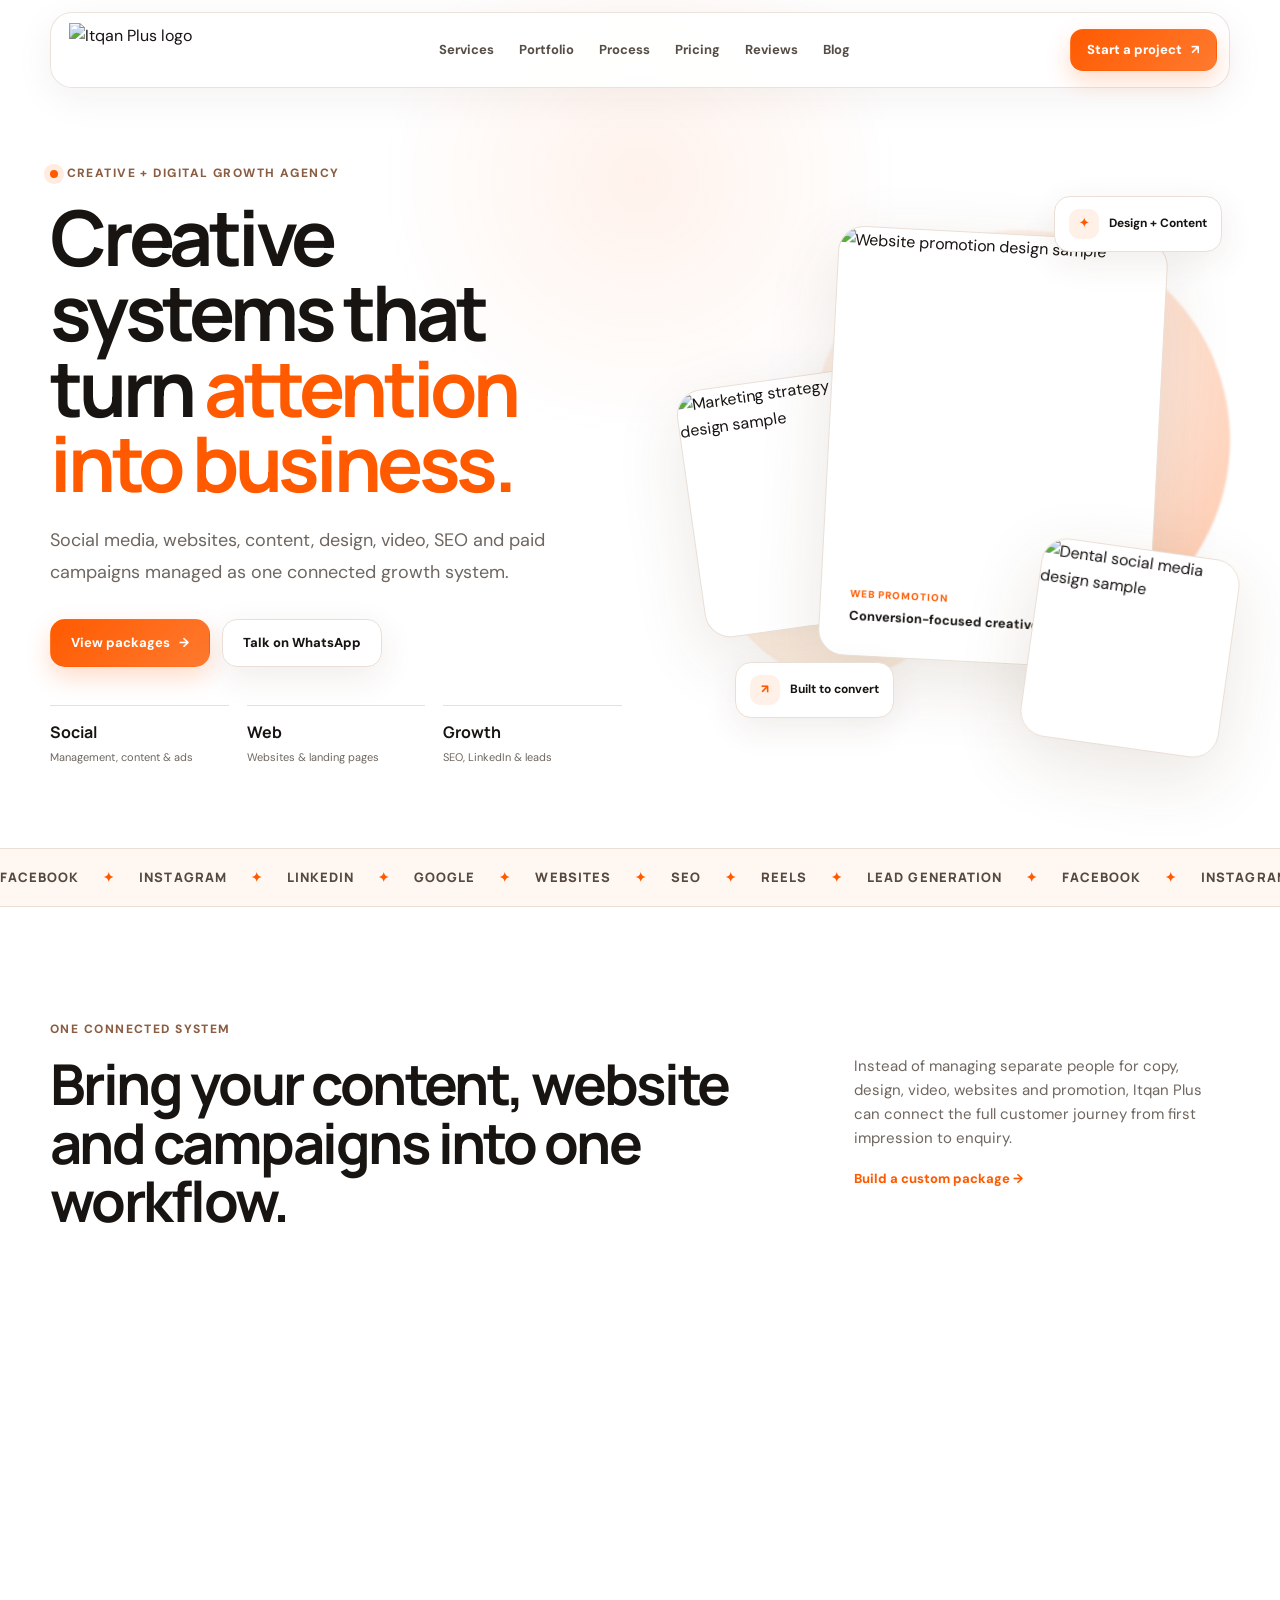
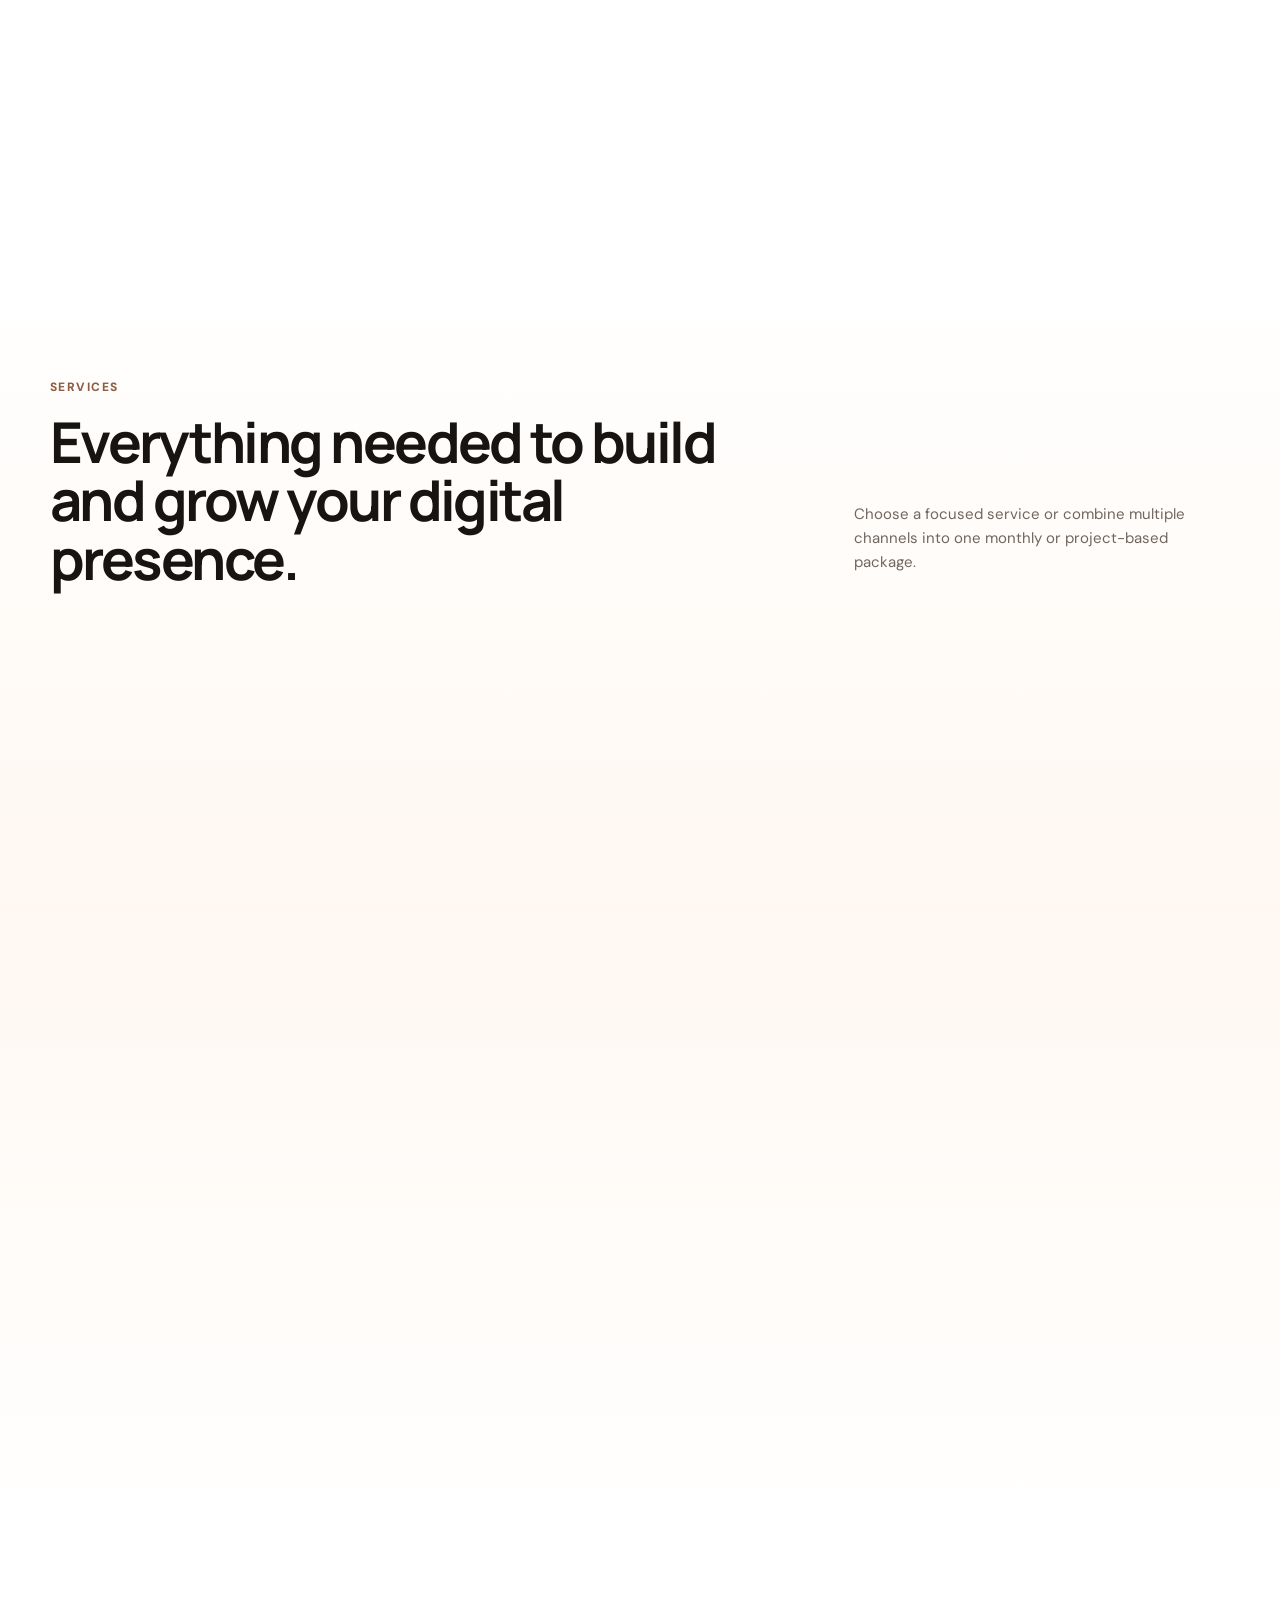
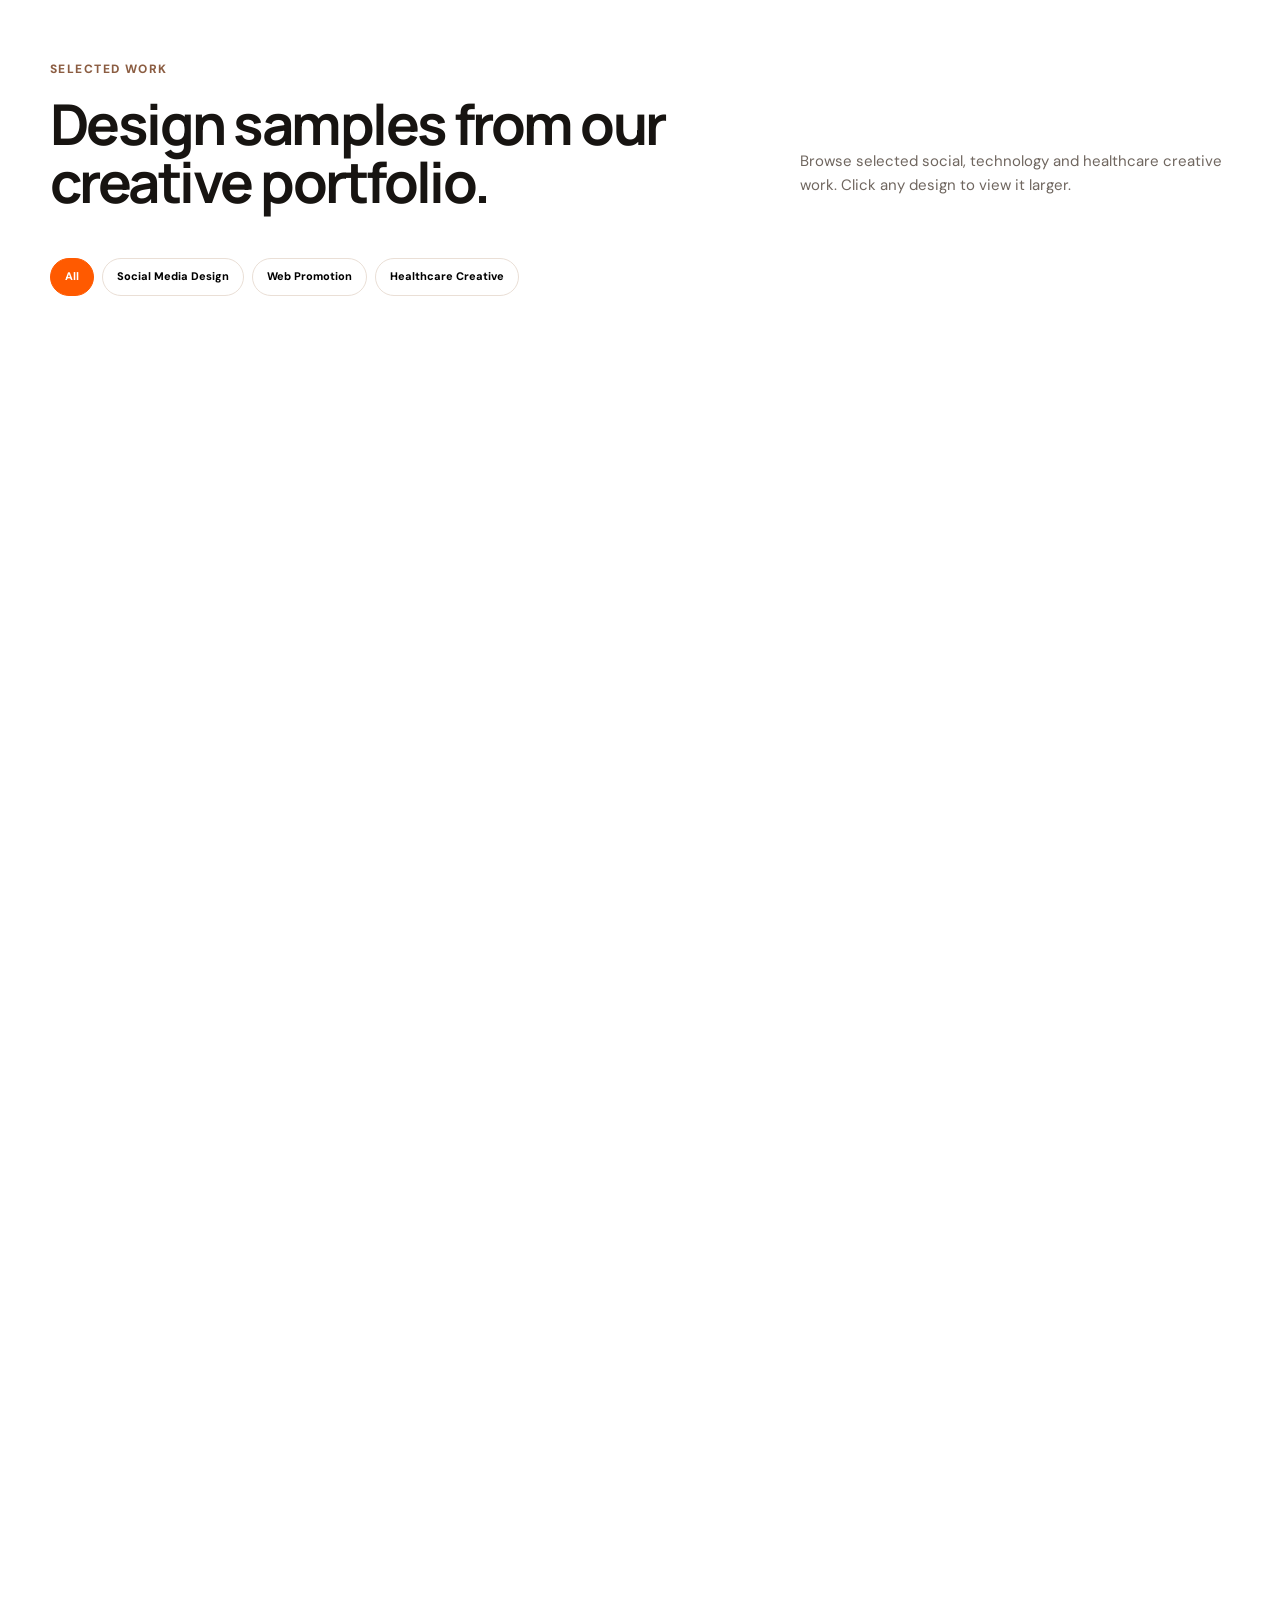
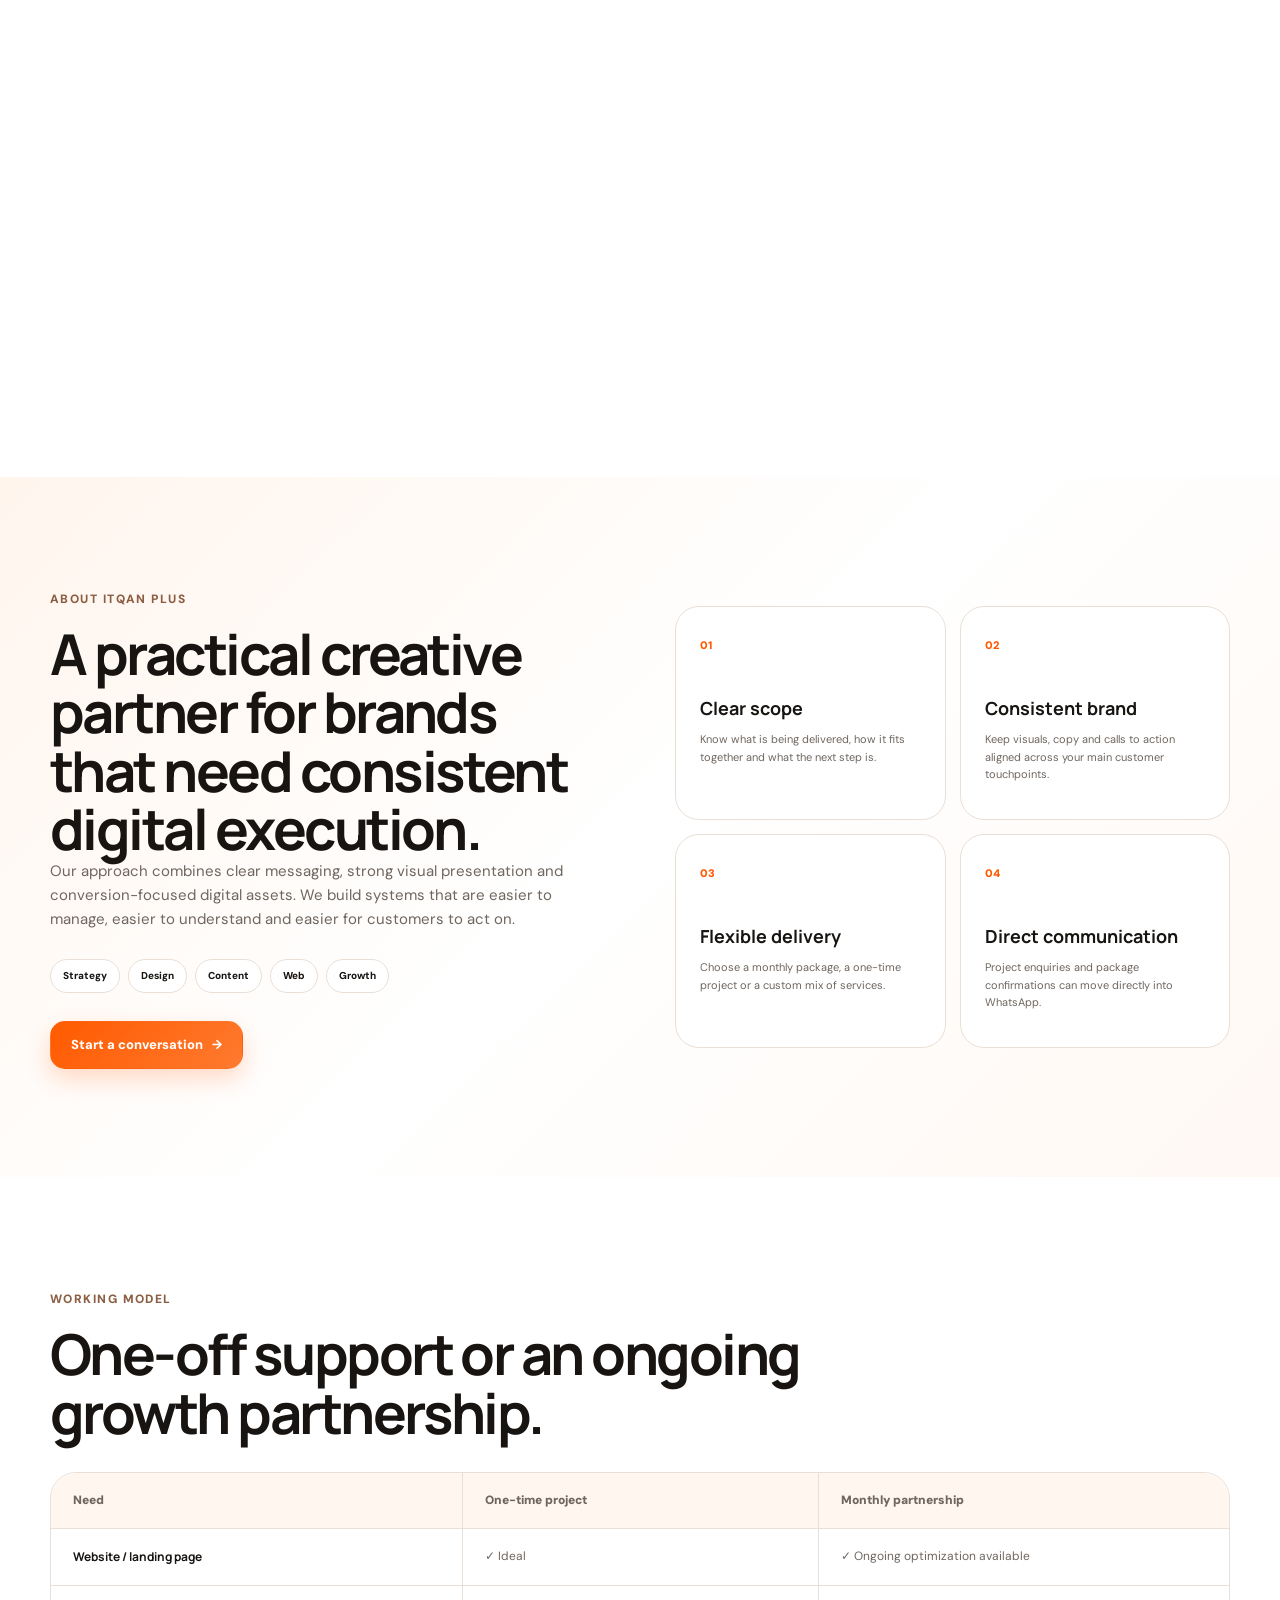
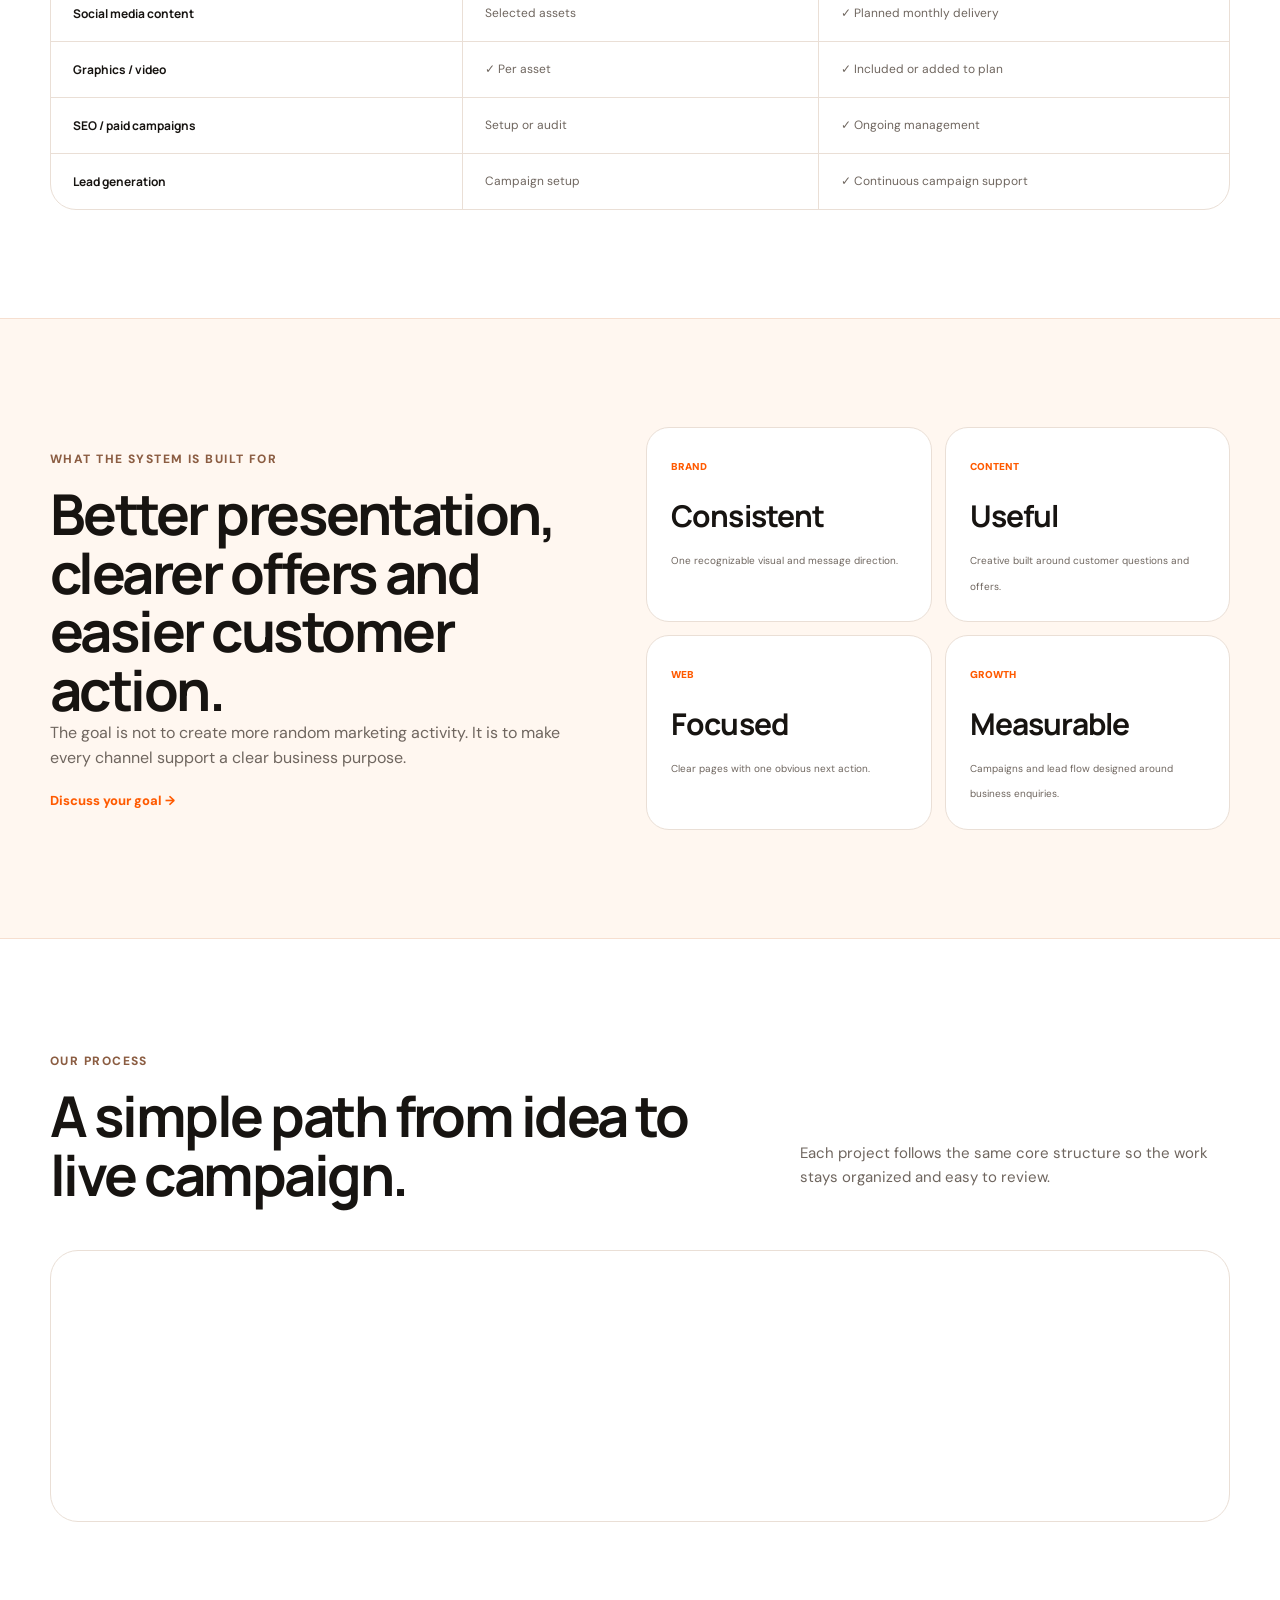
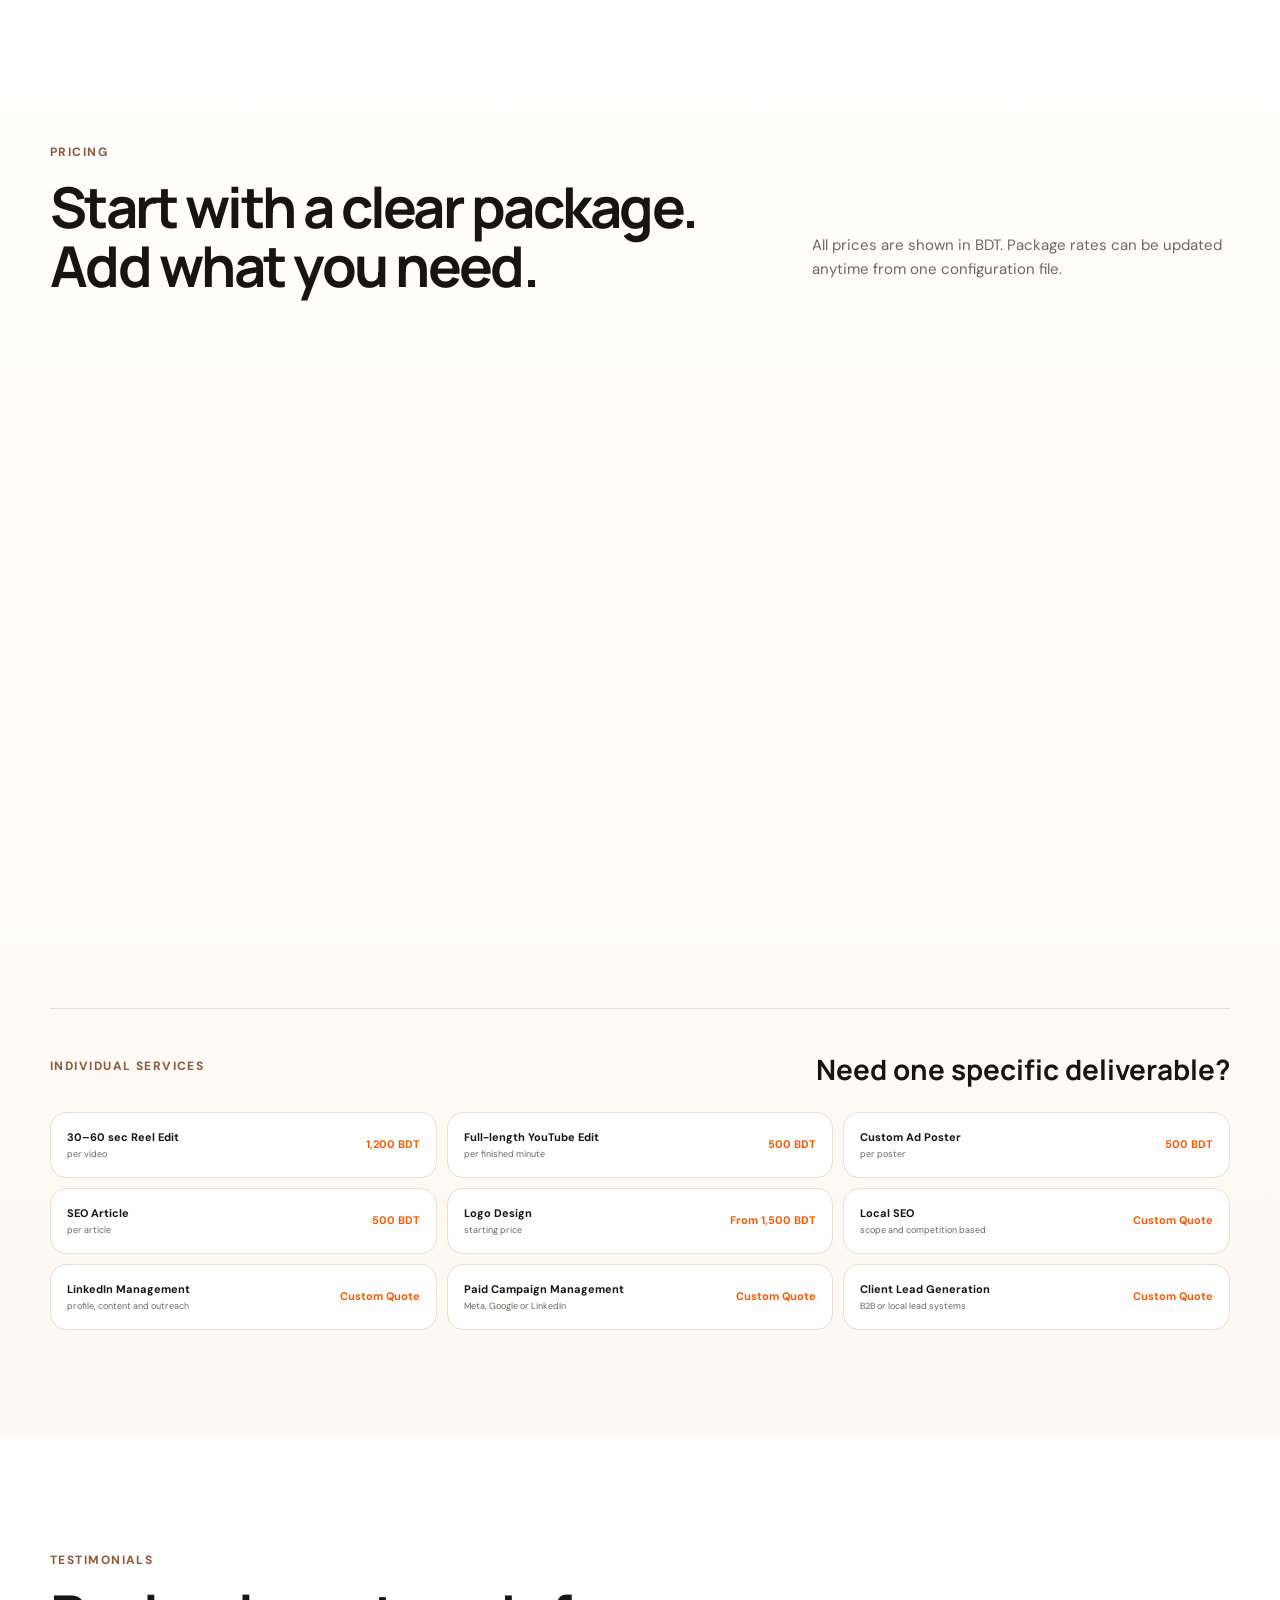
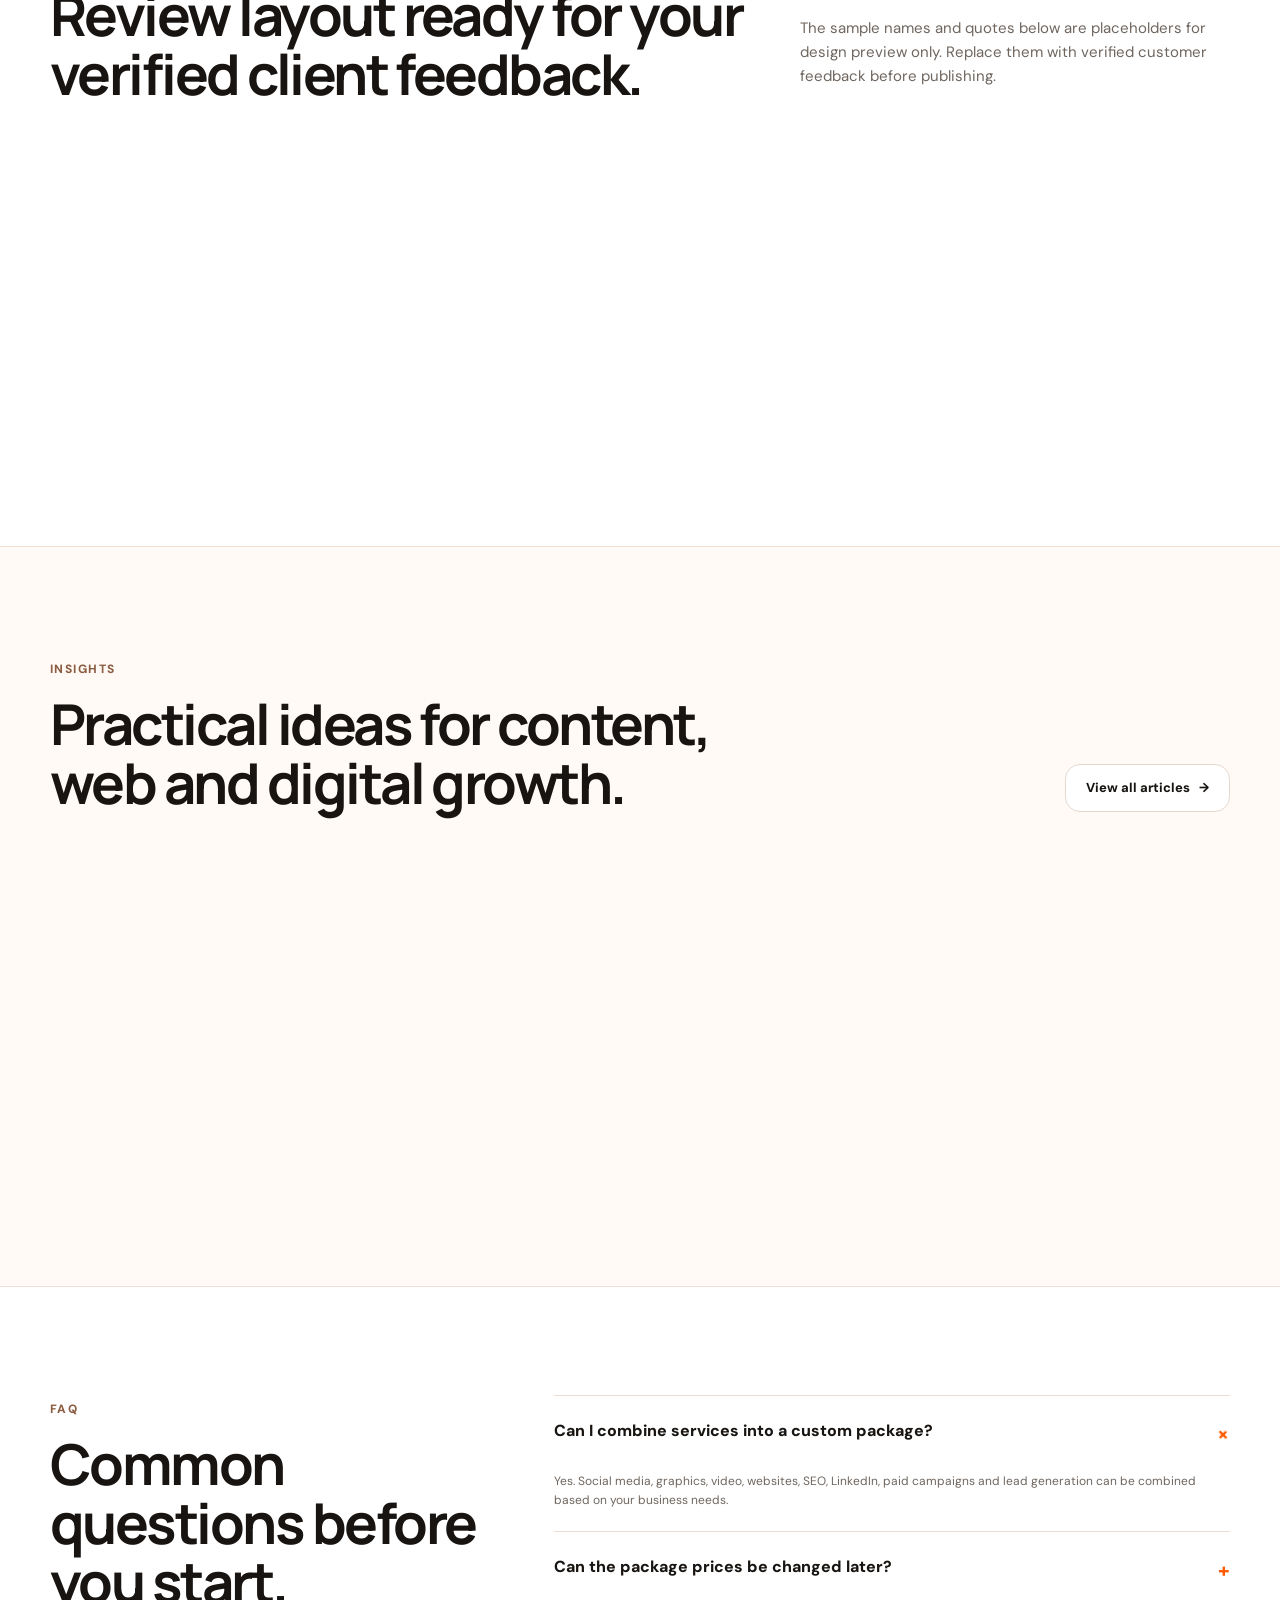
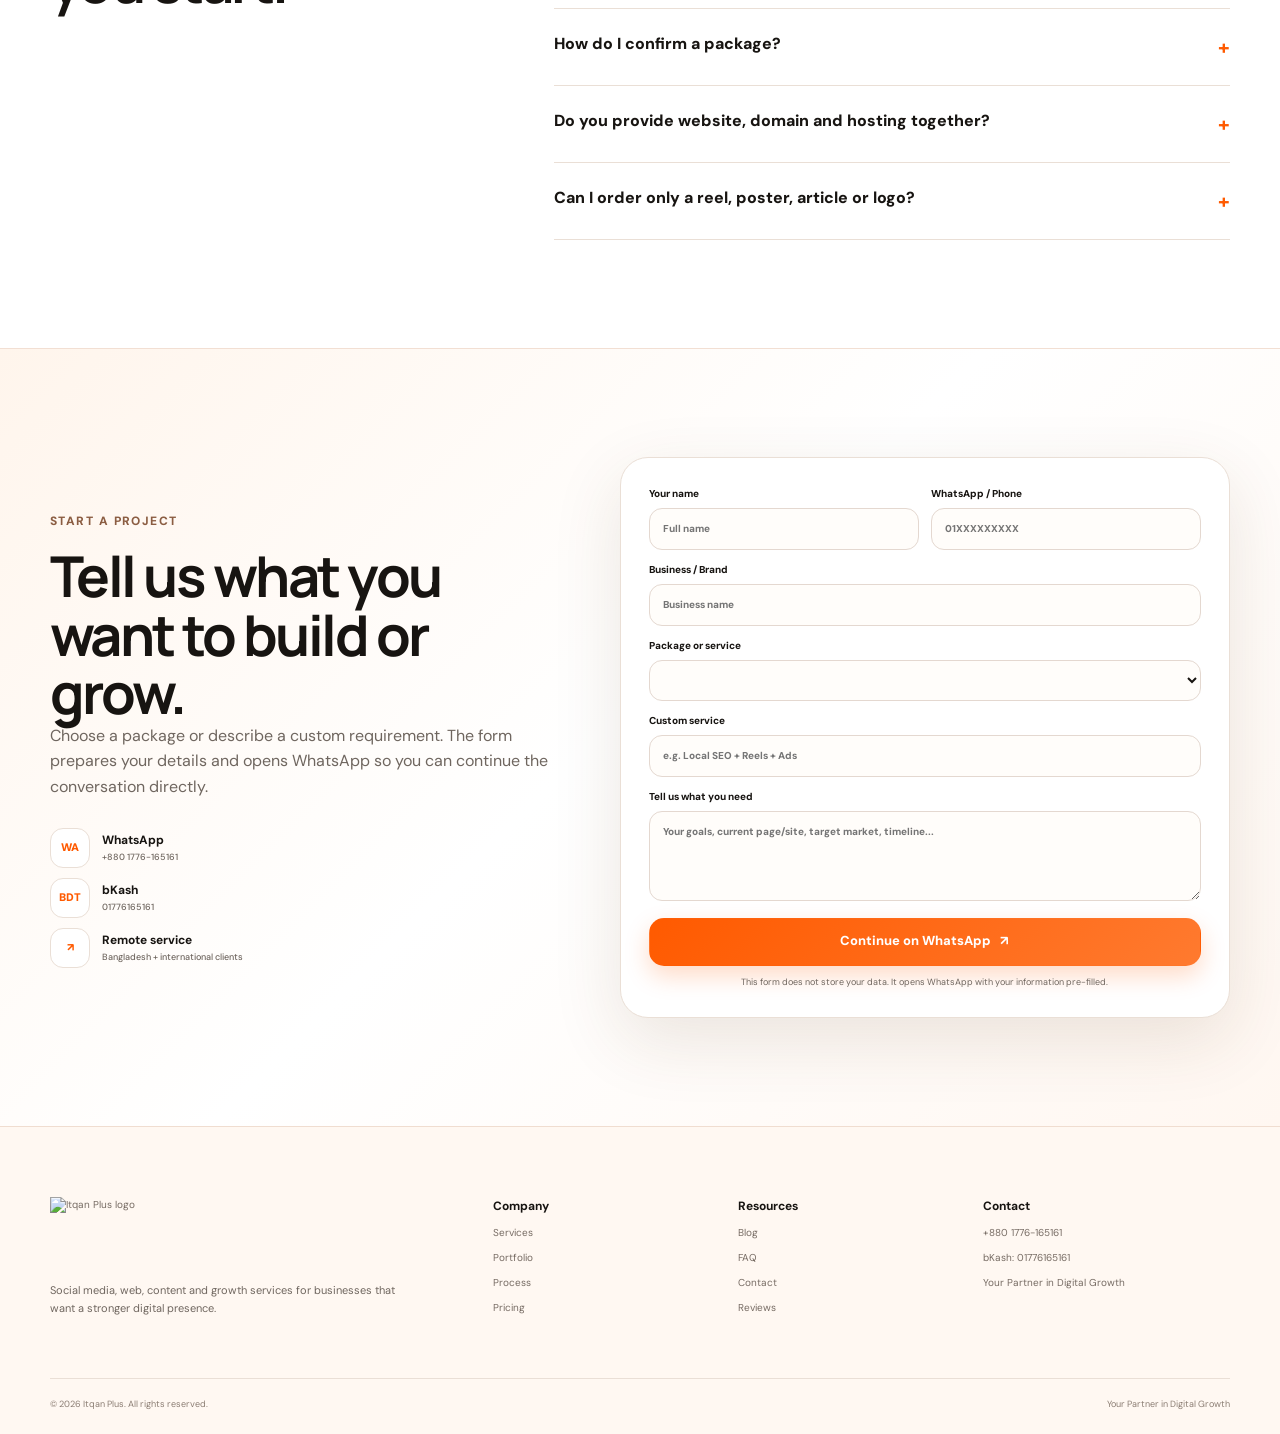
==== index.html @ d1ea8202 "Add files via upload" ====
<!doctype html>
<html lang="en">
<head>
  <meta charset="utf-8" />
  <meta name="viewport" content="width=device-width, initial-scale=1" />
  <title>Itqan Plus | Social Media, Web, Content & Growth Agency</title>
  <meta name="description" content="Itqan Plus provides social media management, website and landing page design, content creation, graphics, reels, local SEO, LinkedIn management, paid campaigns and lead generation." />
  <meta name="theme-color" content="#ff5a00" />
  <meta property="og:title" content="Itqan Plus | Your Partner in Digital Growth" />
  <meta property="og:description" content="Social media, websites, content, creative and lead generation services for growing businesses." />
  <meta property="og:type" content="website" />
  <link rel="preconnect" href="https://fonts.googleapis.com" />
  <link rel="preconnect" href="https://fonts.gstatic.com" crossorigin />
  <link href="https://fonts.googleapis.com/css2?family=DM+Sans:wght@400;500;600;700&family=Manrope:wght@500;600;700;800&display=swap" rel="stylesheet" />
  <link rel="stylesheet" href="styles.css" />
</head>
<body>
  <div class="cursor-glow" aria-hidden="true"></div>

  <header class="site-header">
    <a class="brand-logo" href="#top" aria-label="Itqan Plus home">
      <img src="assets/itqan-plus-logo.png" alt="Itqan Plus logo" />
    </a>
    <nav class="nav-links" aria-label="Main navigation">
      <a href="#services">Services</a>
      <a href="#portfolio">Portfolio</a>
      <a href="#process">Process</a>
      <a href="#packages">Pricing</a>
      <a href="#testimonials">Reviews</a>
      <a href="blog.html">Blog</a>
    </nav>
    <details class="mobile-nav"><summary>Menu</summary><div><a href="#services">Services</a><a href="#portfolio">Portfolio</a><a href="#process">Process</a><a href="#packages">Pricing</a><a href="#testimonials">Reviews</a><a href="blog.html">Blog</a></div></details>
    <a class="btn btn-primary btn-small" id="header-whatsapp" target="_blank" rel="noopener">Start a project <span>↗</span></a>
  </header>

  <main>
    <section class="hero shell" id="top">
      <div class="hero-copy reveal">
        <span class="eyebrow"><i></i> Creative + Digital Growth Agency</span>
        <h1>Creative systems that turn <span>attention into business.</span></h1>
        <p>Social media, websites, content, design, video, SEO and paid campaigns managed as one connected growth system.</p>
        <div class="hero-actions">
          <a class="btn btn-primary" href="#packages">View packages <span>→</span></a>
          <a class="btn btn-ghost" id="hero-whatsapp" target="_blank" rel="noopener">Talk on WhatsApp</a>
        </div>
        <div class="hero-proof">
          <div><strong>Social</strong><span>Management, content & ads</span></div>
          <div><strong>Web</strong><span>Websites & landing pages</span></div>
          <div><strong>Growth</strong><span>SEO, LinkedIn & leads</span></div>
        </div>
      </div>

      <div class="hero-gallery reveal delay-1" aria-label="Animated selection of Itqan Plus design work">
        <div class="hero-orb hero-orb-one"></div>
        <div class="hero-orb hero-orb-two"></div>
        <figure class="work-card work-card-main float-one">
          <img src="assets/portfolio-ace-tech.webp" alt="Website promotion design sample" />
          <figcaption><span>Web Promotion</span><b>Conversion-focused creative</b></figcaption>
        </figure>
        <figure class="work-card work-card-left float-two">
          <img src="assets/portfolio-brand-code.webp" alt="Marketing strategy design sample" />
        </figure>
        <figure class="work-card work-card-right float-three">
          <img src="assets/portfolio-esthetix-dental.webp" alt="Dental social media design sample" />
        </figure>
        <div class="hero-badge badge-top"><span>✦</span><b>Design + Content</b></div>
        <div class="hero-badge badge-bottom"><span>↗</span><b>Built to convert</b></div>
      </div>
    </section>

    <section class="platform-strip" aria-label="Service channels">
      <div class="platform-track">
        <span>FACEBOOK</span><i>✦</i><span>INSTAGRAM</span><i>✦</i><span>LINKEDIN</span><i>✦</i><span>GOOGLE</span><i>✦</i><span>WEBSITES</span><i>✦</i><span>SEO</span><i>✦</i><span>REELS</span><i>✦</i><span>LEAD GENERATION</span><i>✦</i>
        <span>FACEBOOK</span><i>✦</i><span>INSTAGRAM</span><i>✦</i><span>LINKEDIN</span><i>✦</i><span>GOOGLE</span><i>✦</i><span>WEBSITES</span><i>✦</i><span>SEO</span><i>✦</i><span>REELS</span><i>✦</i><span>LEAD GENERATION</span><i>✦</i>
      </div>
    </section>

    <section class="shell section-space system-section">
      <div class="section-head split-head">
        <div>
          <span class="eyebrow">One connected system</span>
          <h2>Bring your content, website and campaigns into one workflow.</h2>
        </div>
        <div class="section-copy">
          <p>Instead of managing separate people for copy, design, video, websites and promotion, Itqan Plus can connect the full customer journey from first impression to enquiry.</p>
          <a href="#contact" class="text-link">Build a custom package →</a>
        </div>
      </div>

      <div class="system-board reveal-on-scroll">
        <div class="system-center">
          <span class="system-logo">I+</span>
          <strong>Itqan Plus</strong>
          <small>Connected digital workflow</small>
        </div>
        <div class="system-node node-a"><span>◎</span><b>Social Media</b><small>Content + management</small></div>
        <div class="system-node node-b"><span>◇</span><b>Website</b><small>Pages + conversion</small></div>
        <div class="system-node node-c"><span>✦</span><b>Creative</b><small>Graphics + reels</small></div>
        <div class="system-node node-d"><span>⌕</span><b>Growth</b><small>SEO + paid media</small></div>
        <div class="system-line line-a"></div><div class="system-line line-b"></div><div class="system-line line-c"></div><div class="system-line line-d"></div>
      </div>
    </section>

    <section class="section-space soft-zone" id="services">
      <div class="shell">
        <div class="section-head">
          <div><span class="eyebrow">Services</span><h2>Everything needed to build and grow your digital presence.</h2></div>
          <p>Choose a focused service or combine multiple channels into one monthly or project-based package.</p>
        </div>
        <div class="service-grid">
          <article><span class="service-number">01</span><div class="service-icon">◎</div><h3>Social Media Management</h3><p>Strategy, page setup, content planning, full-length posts, graphics, inbox support and monthly management.</p><ul><li>Facebook & Instagram</li><li>Content calendars</li><li>Brand consistency</li></ul><a href="#contact" data-service="Social Media Management">Discuss service ↗</a></article>
          <article><span class="service-number">02</span><div class="service-icon">◇</div><h3>Website & Landing Pages</h3><p>Responsive business websites and landing pages designed around clear offers, trust and lead generation.</p><ul><li>Business websites</li><li>Campaign landing pages</li><li>Mobile-first layouts</li></ul><a href="#contact" data-service="Website & Landing Pages">Discuss service ↗</a></article>
          <article><span class="service-number">03</span><div class="service-icon">≡</div><h3>Content & SEO Articles</h3><p>Long-form posts, website copy, articles and search-focused content written for clarity and usefulness.</p><ul><li>SEO articles</li><li>Social copy</li><li>Website content</li></ul><a href="#contact" data-service="Content & SEO Articles">Discuss service ↗</a></article>
          <article><span class="service-number">04</span><div class="service-icon">✦</div><h3>Graphics & Branding</h3><p>Campaign posters, social creatives, logos and brand visuals designed for consistency across channels.</p><ul><li>Ad creatives</li><li>Social media design</li><li>Logo design</li></ul><a href="#contact" data-service="Graphics & Branding">Discuss service ↗</a></article>
          <article><span class="service-number">05</span><div class="service-icon">▶</div><h3>Reels & Promotional Video</h3><p>Short promotional edits and long-form video support for service brands, founders and campaigns.</p><ul><li>30–60 sec reels</li><li>YouTube editing</li><li>Promo videos</li></ul><a href="#contact" data-service="Reels & Promotional Video">Discuss service ↗</a></article>
          <article><span class="service-number">06</span><div class="service-icon">↗</div><h3>SEO, LinkedIn, Ads & Leads</h3><p>Local visibility, LinkedIn management, paid campaign execution and lead generation support.</p><ul><li>Local SEO</li><li>Meta / Google / LinkedIn</li><li>Lead generation</li></ul><a href="#contact" data-service="SEO, LinkedIn, Ads & Leads">Discuss service ↗</a></article>
        </div>
      </div>
    </section>

    <section class="shell section-space portfolio-section" id="portfolio">
      <div class="section-head">
        <div><span class="eyebrow">Selected work</span><h2>Design samples from our creative portfolio.</h2></div>
        <p>Browse selected social, technology and healthcare creative work. Click any design to view it larger.</p>
      </div>
      <div class="portfolio-filters" id="portfolio-filters" aria-label="Portfolio filters"></div>
      <div class="portfolio-grid" id="portfolio-grid"></div>
    </section>

    <section class="section-space studio-zone">
      <div class="shell studio-grid">
        <div class="studio-copy">
          <span class="eyebrow">About Itqan Plus</span>
          <h2>A practical creative partner for brands that need consistent digital execution.</h2>
          <p>Our approach combines clear messaging, strong visual presentation and conversion-focused digital assets. We build systems that are easier to manage, easier to understand and easier for customers to act on.</p>
          <div class="studio-tags"><span>Strategy</span><span>Design</span><span>Content</span><span>Web</span><span>Growth</span></div>
          <a href="#contact" class="btn btn-primary">Start a conversation <span>→</span></a>
        </div>
        <div class="studio-cards">
          <article><span>01</span><b>Clear scope</b><p>Know what is being delivered, how it fits together and what the next step is.</p></article>
          <article><span>02</span><b>Consistent brand</b><p>Keep visuals, copy and calls to action aligned across your main customer touchpoints.</p></article>
          <article><span>03</span><b>Flexible delivery</b><p>Choose a monthly package, a one-time project or a custom mix of services.</p></article>
          <article><span>04</span><b>Direct communication</b><p>Project enquiries and package confirmations can move directly into WhatsApp.</p></article>
        </div>
      </div>
    </section>

    <section class="shell section-space compare-section">
      <div class="section-head compact-head">
        <div><span class="eyebrow">Working model</span><h2>One-off support or an ongoing growth partnership.</h2></div>
      </div>
      <div class="compare-table" role="table" aria-label="Itqan Plus service models">
        <div class="compare-row compare-header" role="row"><span>Need</span><span>One-time project</span><span>Monthly partnership</span></div>
        <div class="compare-row" role="row"><b>Website / landing page</b><span>✓ Ideal</span><span>✓ Ongoing optimization available</span></div>
        <div class="compare-row" role="row"><b>Social media content</b><span>Selected assets</span><span>✓ Planned monthly delivery</span></div>
        <div class="compare-row" role="row"><b>Graphics / video</b><span>✓ Per asset</span><span>✓ Included or added to plan</span></div>
        <div class="compare-row" role="row"><b>SEO / paid campaigns</b><span>Setup or audit</span><span>✓ Ongoing management</span></div>
        <div class="compare-row" role="row"><b>Lead generation</b><span>Campaign setup</span><span>✓ Continuous campaign support</span></div>
      </div>
    </section>

    <section class="section-space outcome-zone">
      <div class="shell outcome-grid">
        <div>
          <span class="eyebrow">What the system is built for</span>
          <h2>Better presentation, clearer offers and easier customer action.</h2>
          <p>The goal is not to create more random marketing activity. It is to make every channel support a clear business purpose.</p>
          <a href="#contact" class="text-link">Discuss your goal →</a>
        </div>
        <div class="outcome-cards">
          <article><span>Brand</span><strong>Consistent</strong><small>One recognizable visual and message direction.</small></article>
          <article><span>Content</span><strong>Useful</strong><small>Creative built around customer questions and offers.</small></article>
          <article><span>Web</span><strong>Focused</strong><small>Clear pages with one obvious next action.</small></article>
          <article><span>Growth</span><strong>Measurable</strong><small>Campaigns and lead flow designed around business enquiries.</small></article>
        </div>
      </div>
    </section>

    <section class="shell section-space" id="process">
      <div class="section-head">
        <div><span class="eyebrow">Our process</span><h2>A simple path from idea to live campaign.</h2></div>
        <p>Each project follows the same core structure so the work stays organized and easy to review.</p>
      </div>
      <div class="process-grid">
        <article><span>01</span><h3>Discover</h3><p>We understand your business, audience, current digital presence and the result you want.</p></article>
        <article><span>02</span><h3>Plan</h3><p>We choose the right services, content mix, page structure, offer and delivery schedule.</p></article>
        <article><span>03</span><h3>Create & Launch</h3><p>Design, copy, video, website or campaigns are produced with clear review points.</p></article>
        <article><span>04</span><h3>Improve</h3><p>For ongoing work, we review performance and refine the next content or campaign cycle.</p></article>
      </div>
    </section>

    <section class="pricing-zone section-space" id="packages">
      <div class="shell">
        <div class="section-head">
          <div><span class="eyebrow">Pricing</span><h2>Start with a clear package. Add what you need.</h2></div>
          <p>All prices are shown in BDT. Package rates can be updated anytime from one configuration file.</p>
        </div>
        <div class="pricing-grid" id="pricing-grid"></div>
        <div class="individual-wrap">
          <div class="individual-heading"><span class="eyebrow">Individual services</span><h3>Need one specific deliverable?</h3></div>
          <div class="individual-grid" id="individual-grid"></div>
        </div>
      </div>
    </section>

    <section class="shell section-space testimonials-section" id="testimonials">
      <div class="section-head">
        <div><span class="eyebrow">Testimonials</span><h2>Review layout ready for your verified client feedback.</h2></div>
        <p>The sample names and quotes below are placeholders for design preview only. Replace them with verified customer feedback before publishing.</p>
      </div>
      <div class="testimonial-grid" id="testimonial-grid"></div>
    </section>

    <section class="section-space blog-preview-zone">
      <div class="shell">
        <div class="section-head">
          <div><span class="eyebrow">Insights</span><h2>Practical ideas for content, web and digital growth.</h2></div>
          <a href="blog.html" class="btn btn-outline">View all articles <span>→</span></a>
        </div>
        <div class="blog-grid" id="blog-preview"></div>
      </div>
    </section>

    <section class="shell faq section-space" id="faq">
      <div class="faq-title"><span class="eyebrow">FAQ</span><h2>Common questions before you start.</h2></div>
      <div class="faq-list">
        <details open><summary>Can I combine services into a custom package?<span>+</span></summary><p>Yes. Social media, graphics, video, websites, SEO, LinkedIn, paid campaigns and lead generation can be combined based on your business needs.</p></details>
        <details><summary>Can the package prices be changed later?<span>+</span></summary><p>Yes. The website keeps package and individual-service pricing in one configuration file, so rates can be updated without redesigning the site.</p></details>
        <details><summary>How do I confirm a package?<span>+</span></summary><p>Choose a package or service and complete the contact form. Your details will open in WhatsApp as a prepared message so the project can be confirmed directly.</p></details>
        <details><summary>Do you provide website, domain and hosting together?<span>+</span></summary><p>The current Business Web Launch package includes website design plus domain and hosting setup. Exact domain and hosting terms should be confirmed before payment.</p></details>
        <details><summary>Can I order only a reel, poster, article or logo?<span>+</span></summary><p>Yes. Individual content and design services are listed separately in the pricing section.</p></details>
      </div>
    </section>

    <section class="contact-zone section-space" id="contact">
      <div class="shell contact-grid">
        <div class="contact-copy">
          <span class="eyebrow">Start a project</span>
          <h2>Tell us what you want to build or grow.</h2>
          <p>Choose a package or describe a custom requirement. The form prepares your details and opens WhatsApp so you can continue the conversation directly.</p>
          <div class="contact-lines">
            <a id="contact-whatsapp" target="_blank" rel="noopener"><span>WA</span><b>WhatsApp<small id="display-phone"></small></b></a>
            <div><span>BDT</span><b>bKash<small id="bkash-number"></small></b></div>
            <div><span>↗</span><b>Remote service<small>Bangladesh + international clients</small></b></div>
          </div>
        </div>
        <form class="lead-form" id="lead-form">
          <div class="two"><label>Your name<input name="name" required placeholder="Full name" /></label><label>WhatsApp / Phone<input name="phone" required placeholder="01XXXXXXXXX" /></label></div>
          <label>Business / Brand<input name="business" placeholder="Business name" /></label>
          <label>Package or service<select name="service" id="service-select"></select></label>
          <label id="custom-wrap" hidden>Custom service<input name="customService" placeholder="e.g. Local SEO + Reels + Ads" /></label>
          <label>Tell us what you need<textarea name="notes" rows="4" placeholder="Your goals, current page/site, target market, timeline..." ></textarea></label>
          <button class="btn btn-primary btn-full" type="submit">Continue on WhatsApp <span>↗</span></button>
          <p>This form does not store your data. It opens WhatsApp with your information pre-filled.</p>
        </form>
      </div>
    </section>
  </main>

  <footer>
    <div class="shell footer-grid">
      <div class="footer-brand">
        <a class="brand-logo footer-logo" href="#top"><img src="assets/itqan-plus-logo.png" alt="Itqan Plus logo" /></a>
        <p>Social media, web, content and growth services for businesses that want a stronger digital presence.</p>
      </div>
      <div><b>Company</b><a href="#services">Services</a><a href="#portfolio">Portfolio</a><a href="#process">Process</a><a href="#packages">Pricing</a></div>
      <div><b>Resources</b><a href="blog.html">Blog</a><a href="#faq">FAQ</a><a href="#contact">Contact</a><a href="#testimonials">Reviews</a></div>
      <div><b>Contact</b><a id="footer-whatsapp" target="_blank" rel="noopener"></a><span id="footer-bkash"></span><span>Your Partner in Digital Growth</span></div>
    </div>
    <div class="shell footer-bottom"><span>© 2026 Itqan Plus. All rights reserved.</span><span>Your Partner in Digital Growth</span></div>
  </footer>

  <dialog class="portfolio-modal" id="portfolio-modal">
    <button class="modal-close" id="modal-close" aria-label="Close portfolio image">×</button>
    <img id="modal-image" src="" alt="" />
    <div class="modal-copy"><span id="modal-category"></span><h3 id="modal-title"></h3></div>
  </dialog>

  <script src="config.js"></script>
  <script src="app.js"></script>
</body>
</html>
---- styles.css ----
:root{
  --orange:#ff5a00;
  --orange-2:#ff7a2f;
  --orange-soft:#fff1e8;
  --cream:#fffaf5;
  --paper:#ffffff;
  --ink:#171411;
  --muted:#6f665f;
  --line:#eadfd6;
  --soft:#f7f1ec;
  --shadow:0 22px 70px rgba(93,54,28,.12);
  --shadow-sm:0 10px 35px rgba(93,54,28,.09);
  --radius:28px;
}
*{box-sizing:border-box}
html{scroll-behavior:smooth}
body{margin:0;background:var(--paper);color:var(--ink);font-family:"DM Sans",sans-serif;line-height:1.6;overflow-x:hidden}
a{color:inherit;text-decoration:none}img{display:block;max-width:100%}button,input,select,textarea{font:inherit}.shell{width:min(1180px,calc(100% - 40px));margin-inline:auto}.section-space{padding:108px 0}.soft-zone{background:linear-gradient(180deg,#fff 0%,#fff8f2 50%,#fff 100%)}
.cursor-glow{pointer-events:none;position:fixed;inset:0;z-index:0;background:radial-gradient(520px circle at var(--x,50%) var(--y,20%),rgba(255,90,0,.08),transparent 50%)}
.site-header{position:sticky;top:12px;z-index:50;width:min(1180px,calc(100% - 28px));margin:12px auto 0;display:flex;align-items:center;justify-content:space-between;gap:24px;padding:10px 12px 10px 18px;border:1px solid rgba(234,223,214,.9);border-radius:22px;background:rgba(255,255,255,.88);backdrop-filter:blur(18px);box-shadow:0 10px 40px rgba(62,38,23,.06)}
.brand-logo{display:flex;align-items:center;min-width:150px}.brand-logo img{width:138px;height:54px;object-fit:contain;object-position:left center}.nav-links{display:flex;align-items:center;gap:25px;font-size:13px;font-weight:700;color:#554d46}.nav-links a{transition:.2s}.nav-links a:hover{color:var(--orange)}
.btn{display:inline-flex;align-items:center;justify-content:center;gap:9px;min-height:48px;padding:0 20px;border-radius:15px;border:1px solid transparent;font-weight:800;font-size:13px;cursor:pointer;transition:.22s}.btn:hover{transform:translateY(-2px)}.btn-primary{background:linear-gradient(135deg,var(--orange),var(--orange-2));color:#fff;box-shadow:0 10px 25px rgba(255,90,0,.22)}.btn-ghost{background:#fff;border-color:var(--line);box-shadow:var(--shadow-sm)}.btn-outline{background:#fff;border-color:#e5d8ce}.btn-small{min-height:42px;padding:0 16px;border-radius:13px}.btn-full{width:100%}
.eyebrow{display:inline-flex;align-items:center;gap:9px;margin-bottom:16px;color:#8b5d42;font-size:12px;font-weight:800;letter-spacing:.12em;text-transform:uppercase}.eyebrow i{width:8px;height:8px;border-radius:50%;background:var(--orange);box-shadow:0 0 0 6px rgba(255,90,0,.12)}
h1,h2,h3,p{margin-top:0}.hero{position:relative;z-index:1;display:grid;grid-template-columns:1.02fr .98fr;align-items:center;gap:58px;min-height:760px;padding-top:70px;padding-bottom:80px}.hero h1{font-family:"Manrope",sans-serif;font-size:clamp(54px,6vw,86px);line-height:.98;letter-spacing:-.055em;margin-bottom:25px}.hero h1 span{color:var(--orange)}.hero-copy>p{max-width:660px;font-size:18px;color:var(--muted);line-height:1.75}.hero-actions{display:flex;flex-wrap:wrap;gap:12px;margin:31px 0 38px}.hero-proof{display:grid;grid-template-columns:repeat(3,1fr);gap:18px;max-width:680px}.hero-proof div{padding-top:14px;border-top:1px solid var(--line)}.hero-proof strong{display:block;font-family:"Manrope";font-size:16px}.hero-proof span{display:block;color:var(--muted);font-size:11px;margin-top:3px}
.hero-gallery{position:relative;min-height:590px}.hero-orb{position:absolute;border-radius:50%;filter:blur(1px)}.hero-orb-one{width:420px;height:420px;right:0;top:62px;background:radial-gradient(circle at 35% 30%,#fff5ed 0,#ffd5be 42%,#ff9d69 70%,#ff6a13 100%);opacity:.42}.hero-orb-two{width:240px;height:240px;left:40px;bottom:80px;background:#fff2e6;border:1px solid #ffd8c1}.work-card{position:absolute;margin:0;background:#fff;border:1px solid #eadfd6;border-radius:26px;overflow:hidden;box-shadow:var(--shadow)}.work-card img{width:100%;height:100%;object-fit:cover}.work-card-main{width:330px;height:430px;right:72px;top:65px;z-index:3;transform:rotate(3deg)}.work-card-main figcaption{position:absolute;left:14px;right:14px;bottom:14px;padding:13px 15px;border-radius:16px;background:rgba(255,255,255,.91);backdrop-filter:blur(12px)}.work-card-main figcaption span{display:block;color:var(--orange);font-size:10px;font-weight:800;text-transform:uppercase;letter-spacing:.1em}.work-card-main figcaption b{font-size:13px}.work-card-left{width:200px;height:250px;left:10px;top:210px;z-index:2;transform:rotate(-8deg)}.work-card-right{width:200px;height:200px;right:0;bottom:10px;z-index:4;transform:rotate(8deg)}.hero-badge{position:absolute;z-index:6;display:flex;align-items:center;gap:10px;padding:12px 14px;border-radius:16px;background:#fff;border:1px solid var(--line);box-shadow:var(--shadow-sm);font-size:12px}.hero-badge span{display:grid;place-items:center;width:30px;height:30px;border-radius:10px;background:var(--orange-soft);color:var(--orange);font-weight:900}.badge-top{right:8px;top:28px}.badge-bottom{left:55px;bottom:40px}.float-one{animation:floatOne 6s ease-in-out infinite}.float-two{animation:floatTwo 7s ease-in-out infinite}.float-three{animation:floatThree 6.8s ease-in-out infinite}@keyframes floatOne{50%{transform:translateY(-13px) rotate(2deg)}}@keyframes floatTwo{50%{transform:translateY(12px) rotate(-6deg)}}@keyframes floatThree{50%{transform:translateY(-11px) rotate(6deg)}}
.platform-strip{overflow:hidden;border-block:1px solid var(--line);background:#fff8f2}.platform-track{display:flex;align-items:center;width:max-content;gap:24px;padding:18px 0;animation:marquee 32s linear infinite;font-family:"Manrope";font-size:13px;font-weight:800;letter-spacing:.08em;color:#564940}.platform-track i{font-style:normal;color:var(--orange)}@keyframes marquee{to{transform:translateX(-50%)}}
.section-head{display:flex;align-items:end;justify-content:space-between;gap:44px;margin-bottom:46px}.section-head h2,.system-section h2,.studio-copy h2,.outcome-grid h2,.faq-title h2,.contact-copy h2{font-family:"Manrope";font-size:clamp(38px,4.4vw,60px);line-height:1.04;letter-spacing:-.045em;margin:0}.section-head>div{max-width:760px}.section-head>p,.section-copy p{max-width:430px;color:var(--muted);font-size:15px}.split-head{align-items:center}.section-copy{max-width:430px}.text-link{font-weight:800;color:var(--orange);font-size:13px}
.system-board{position:relative;min-height:480px;border:1px solid var(--line);border-radius:34px;background:radial-gradient(circle at center,#fff7f0 0,#fff 54%);overflow:hidden}.system-center{position:absolute;left:50%;top:50%;transform:translate(-50%,-50%);z-index:3;width:180px;height:180px;border-radius:50%;display:flex;flex-direction:column;align-items:center;justify-content:center;text-align:center;background:#fff;border:1px solid #f1d4c1;box-shadow:0 20px 60px rgba(255,90,0,.15)}.system-logo{display:grid;place-items:center;width:52px;height:52px;border-radius:17px;background:var(--orange);color:#fff;font-family:"Manrope";font-weight:800;font-size:20px;margin-bottom:10px}.system-center strong{font-family:"Manrope"}.system-center small{color:var(--muted);font-size:10px}.system-node{position:absolute;z-index:3;width:205px;padding:17px;border-radius:20px;background:#fff;border:1px solid var(--line);box-shadow:var(--shadow-sm)}.system-node span{display:grid;place-items:center;width:38px;height:38px;border-radius:12px;background:var(--orange-soft);color:var(--orange);font-weight:900}.system-node b{display:block;margin-top:9px;font-size:14px}.system-node small{display:block;color:var(--muted);font-size:10px}.node-a{left:8%;top:12%}.node-b{right:8%;top:12%}.node-c{left:8%;bottom:12%}.node-d{right:8%;bottom:12%}.system-line{position:absolute;left:50%;top:50%;width:31%;height:1px;background:linear-gradient(90deg,rgba(255,90,0,.05),rgba(255,90,0,.45));transform-origin:left center}.line-a{transform:rotate(-151deg)}.line-b{transform:rotate(-29deg)}.line-c{transform:rotate(151deg)}.line-d{transform:rotate(29deg)}
.service-grid{display:grid;grid-template-columns:repeat(3,1fr);gap:16px}.service-grid article{position:relative;min-height:390px;padding:30px;border:1px solid var(--line);border-radius:26px;background:#fff;transition:.25s;overflow:hidden}.service-grid article:before{content:"";position:absolute;inset:auto -60px -80px auto;width:160px;height:160px;border-radius:50%;background:var(--orange-soft);transition:.3s}.service-grid article:hover{transform:translateY(-6px);box-shadow:var(--shadow)}.service-grid article:hover:before{transform:scale(1.35)}.service-number{position:absolute;right:22px;top:20px;color:#c5b7ad;font-size:11px;font-weight:800}.service-icon{display:grid;place-items:center;width:52px;height:52px;border-radius:16px;background:var(--orange-soft);color:var(--orange);font-size:21px;font-weight:900;margin-bottom:34px}.service-grid h3{font-family:"Manrope";font-size:22px;line-height:1.15;letter-spacing:-.02em}.service-grid p{color:var(--muted);font-size:13px}.service-grid ul{list-style:none;padding:0;margin:20px 0 26px;display:grid;gap:8px}.service-grid li{font-size:11px;color:#4d4540}.service-grid li:before{content:"✓";color:var(--orange);font-weight:900;margin-right:7px}.service-grid a{font-size:12px;font-weight:800;color:var(--orange);position:relative;z-index:2}
.portfolio-filters{display:flex;flex-wrap:wrap;gap:8px;margin-bottom:24px}.filter-btn{border:1px solid var(--line);background:#fff;padding:9px 14px;border-radius:999px;font-size:11px;font-weight:800;cursor:pointer}.filter-btn.active{background:var(--orange);border-color:var(--orange);color:#fff}.portfolio-grid{display:grid;grid-template-columns:repeat(12,1fr);grid-auto-rows:95px;gap:16px}.portfolio-card{position:relative;border:0;padding:0;background:#f6eee8;border-radius:24px;overflow:hidden;cursor:pointer;box-shadow:var(--shadow-sm);transition:.25s}.portfolio-card:hover{transform:translateY(-5px)}.portfolio-card:nth-child(1){grid-column:span 5;grid-row:span 6}.portfolio-card:nth-child(2){grid-column:span 4;grid-row:span 5}.portfolio-card:nth-child(3){grid-column:span 3;grid-row:span 5}.portfolio-card:nth-child(4){grid-column:span 6;grid-row:span 5}.portfolio-card:nth-child(5){grid-column:span 6;grid-row:span 5}.portfolio-card img{width:100%;height:100%;object-fit:cover}.portfolio-overlay{position:absolute;left:12px;right:12px;bottom:12px;padding:13px 14px;border-radius:15px;background:rgba(255,255,255,.92);backdrop-filter:blur(14px);text-align:left}.portfolio-overlay span{display:block;color:var(--orange);font-size:9px;font-weight:900;text-transform:uppercase;letter-spacing:.1em}.portfolio-overlay b{font-size:12px}.portfolio-modal{border:0;padding:14px;border-radius:26px;max-width:min(860px,92vw);background:#fff;box-shadow:0 30px 90px rgba(37,23,15,.25)}.portfolio-modal::backdrop{background:rgba(39,26,19,.5);backdrop-filter:blur(6px)}.portfolio-modal img{max-height:76vh;border-radius:17px;margin:auto}.modal-copy{padding:13px 5px 3px}.modal-copy span{color:var(--orange);font-size:10px;font-weight:800;text-transform:uppercase}.modal-copy h3{margin:2px 0 0;font-family:"Manrope"}.modal-close{position:absolute;right:23px;top:23px;width:36px;height:36px;border-radius:50%;border:0;background:#fff;box-shadow:var(--shadow-sm);font-size:22px;cursor:pointer}
.studio-zone{background:linear-gradient(135deg,#fff5ed,#fff,#fff8f3)}.studio-grid{display:grid;grid-template-columns:1fr 1fr;gap:70px;align-items:center}.studio-copy p{color:var(--muted);max-width:620px;font-size:15px}.studio-tags{display:flex;flex-wrap:wrap;gap:8px;margin:28px 0}.studio-tags span{padding:8px 12px;border-radius:999px;background:#fff;border:1px solid var(--line);font-size:10px;font-weight:800}.studio-cards{display:grid;grid-template-columns:1fr 1fr;gap:14px}.studio-cards article{min-height:190px;padding:24px;border:1px solid var(--line);background:#fff;border-radius:24px}.studio-cards span{color:var(--orange);font-size:11px;font-weight:900}.studio-cards b{display:block;margin:38px 0 8px;font-family:"Manrope";font-size:18px}.studio-cards p{font-size:11px;color:var(--muted)}
.compact-head{margin-bottom:30px}.compare-table{overflow:hidden;border:1px solid var(--line);border-radius:26px}.compare-row{display:grid;grid-template-columns:1.15fr 1fr 1.15fr;border-top:1px solid var(--line)}.compare-row:first-child{border-top:0}.compare-row>*{padding:18px 22px;font-size:12px}.compare-row>*+*{border-left:1px solid var(--line)}.compare-header{background:#fff6ef;font-weight:900;color:#7a5c49}.compare-row b{font-family:"Manrope"}.compare-row span{color:var(--muted)}
.outcome-zone{background:#fff7f0;border-block:1px solid #f6dfd0}.outcome-grid{display:grid;grid-template-columns:.95fr 1.05fr;gap:68px;align-items:center}.outcome-grid>div:first-child p{color:var(--muted);max-width:520px}.outcome-cards{display:grid;grid-template-columns:1fr 1fr;gap:13px}.outcome-cards article{padding:24px;border-radius:23px;background:#fff;border:1px solid var(--line)}.outcome-cards span{font-size:10px;color:var(--orange);font-weight:900;text-transform:uppercase}.outcome-cards strong{display:block;font-family:"Manrope";font-size:30px;letter-spacing:-.03em;margin:14px 0 6px}.outcome-cards small{color:var(--muted);font-size:10px}
.process-grid{display:grid;grid-template-columns:repeat(4,1fr);border:1px solid var(--line);border-radius:28px;overflow:hidden}.process-grid article{padding:28px;min-height:270px;background:#fff;border-left:1px solid var(--line)}.process-grid article:first-child{border-left:0}.process-grid span{display:grid;place-items:center;width:42px;height:42px;border-radius:14px;background:var(--orange-soft);color:var(--orange);font-weight:900;font-size:11px}.process-grid h3{font-family:"Manrope";font-size:20px;margin:58px 0 10px}.process-grid p{font-size:12px;color:var(--muted)}
.pricing-zone{background:linear-gradient(180deg,#fff,#fff8f2)}.pricing-grid{display:grid;grid-template-columns:repeat(3,1fr);gap:15px}.price-card{position:relative;padding:30px;border:1px solid var(--line);border-radius:27px;background:#fff}.price-card.featured{border-color:#ff9d6b;box-shadow:0 25px 70px rgba(255,90,0,.13)}.popular{position:absolute;right:20px;top:20px;padding:7px 10px;border-radius:999px;background:var(--orange-soft);color:var(--orange);font-size:9px;font-weight:900;text-transform:uppercase}.price-category{color:var(--orange);font-size:10px;font-weight:900;text-transform:uppercase;letter-spacing:.1em}.price-card h3{font-family:"Manrope";font-size:23px;margin:10px 0 8px}.price-card>p{min-height:62px;color:var(--muted);font-size:12px}.price{display:flex;align-items:baseline;gap:4px;font-family:"Manrope";font-size:42px;font-weight:800;letter-spacing:-.04em;margin:22px 0}.price small{font-size:19px}.price span{font-family:"DM Sans";font-size:10px;color:var(--muted);font-weight:700;letter-spacing:0}.price-card .btn{width:100%;margin-bottom:26px}.features{display:grid;gap:9px}.features span{font-size:11px;color:#514944}.features i{font-style:normal;color:var(--orange);font-weight:900;margin-right:8px}.addon{margin-top:20px;padding:11px 12px;border-radius:13px;background:#fff3ea;color:#8a4b29;font-size:10px;font-weight:800}.individual-wrap{margin-top:42px;padding-top:38px;border-top:1px solid var(--line)}.individual-heading{display:flex;align-items:end;justify-content:space-between;gap:20px;margin-bottom:20px}.individual-heading h3{font-family:"Manrope";font-size:28px;margin:0}.individual-grid{display:grid;grid-template-columns:repeat(3,1fr);gap:10px}.individual-item{display:flex;align-items:center;justify-content:space-between;gap:20px;padding:16px;border:1px solid var(--line);border-radius:16px;background:#fff}.individual-item b{display:block;font-size:11px}.individual-item small{display:block;color:var(--muted);font-size:9px}.individual-item strong{font-size:11px;color:var(--orange);text-align:right}
.testimonial-grid{display:grid;grid-template-columns:repeat(3,1fr);gap:15px}.testimonial-card{padding:28px;border:1px solid var(--line);border-radius:25px;background:#fff}.testimonial-badge{display:inline-flex;padding:6px 9px;border-radius:999px;background:#fff3ea;color:#9a542e;font-size:8px;font-weight:900;text-transform:uppercase;letter-spacing:.08em}.testimonial-card blockquote{margin:24px 0 28px;font-family:"Manrope";font-size:17px;line-height:1.6;letter-spacing:-.015em}.testimonial-person{display:flex;align-items:center;gap:11px}.testimonial-avatar{display:grid;place-items:center;width:42px;height:42px;border-radius:50%;background:var(--orange-soft);color:var(--orange);font-weight:900}.testimonial-person b{display:block;font-size:12px}.testimonial-person small{display:block;color:var(--muted);font-size:9px}
.blog-preview-zone{background:#fffaf6;border-block:1px solid #f1e1d5}.blog-grid{display:grid;grid-template-columns:repeat(3,1fr);gap:15px}.blog-card{display:flex;flex-direction:column;min-height:320px;padding:26px;border:1px solid var(--line);border-radius:24px;background:#fff;transition:.25s}.blog-card:hover{transform:translateY(-5px);box-shadow:var(--shadow-sm)}.blog-card .blog-meta{display:flex;gap:8px;align-items:center;color:var(--muted);font-size:9px}.blog-card .blog-meta b{color:var(--orange);text-transform:uppercase}.blog-card h3{font-family:"Manrope";font-size:22px;line-height:1.2;letter-spacing:-.025em;margin:35px 0 10px}.blog-card p{color:var(--muted);font-size:12px}.blog-card .read-more{margin-top:auto;font-size:11px;font-weight:900;color:var(--orange)}
.faq{display:grid;grid-template-columns:.78fr 1.22fr;gap:72px}.faq-list{border-top:1px solid var(--line)}.faq-list details{border-bottom:1px solid var(--line)}.faq-list summary{list-style:none;cursor:pointer;display:flex;justify-content:space-between;gap:20px;padding:22px 0;font-weight:800}.faq-list summary::-webkit-details-marker{display:none}.faq-list summary span{font-size:20px;color:var(--orange);transition:.2s}.faq-list details[open] summary span{transform:rotate(45deg)}.faq-list p{padding:0 0 20px;margin:0;color:var(--muted);font-size:12px;max-width:720px}
.contact-zone{background:linear-gradient(135deg,#fff5ec 0,#fff 48%,#fff7f1 100%);border-top:1px solid #f2dfd3}.contact-grid{display:grid;grid-template-columns:.9fr 1.1fr;gap:70px;align-items:center}.contact-copy>p{color:var(--muted);max-width:560px}.contact-lines{display:grid;gap:10px;margin-top:28px}.contact-lines>a,.contact-lines>div{display:flex;align-items:center;gap:12px}.contact-lines span{display:grid;place-items:center;width:40px;height:40px;border-radius:13px;background:#fff;border:1px solid var(--line);color:var(--orange);font-size:11px;font-weight:900}.contact-lines b{font-size:12px}.contact-lines small{display:block;color:var(--muted);font-size:9px;font-weight:500}.lead-form{padding:28px;border:1px solid var(--line);border-radius:28px;background:#fff;box-shadow:var(--shadow)}.lead-form label{display:block;font-size:10px;font-weight:800;margin-bottom:12px}.lead-form input,.lead-form select,.lead-form textarea{width:100%;margin-top:6px;border:1px solid #e4d8d0;border-radius:13px;background:#fffdfa;padding:12px 13px;outline:none;color:var(--ink)}.lead-form input:focus,.lead-form select:focus,.lead-form textarea:focus{border-color:#ffab7e;box-shadow:0 0 0 4px rgba(255,90,0,.07)}.lead-form .two{display:grid;grid-template-columns:1fr 1fr;gap:12px}.lead-form>p{text-align:center;font-size:9px;color:var(--muted);margin:9px 0 0}
footer{background:#fff8f2;border-top:1px solid #f0ddd0;padding:70px 0 22px}.footer-grid{display:grid;grid-template-columns:1.6fr .8fr .8fr 1fr;gap:48px}.footer-logo img{width:170px;height:70px}.footer-brand p{max-width:360px;color:var(--muted);font-size:11px;margin-top:15px}.footer-grid>div:not(.footer-brand){display:flex;flex-direction:column;gap:9px}.footer-grid b{font-size:12px}.footer-grid a,.footer-grid span{font-size:10px;color:#766b63}.footer-bottom{display:flex;justify-content:space-between;gap:20px;border-top:1px solid var(--line);margin-top:50px;padding-top:18px;color:#8b7d73;font-size:9px}
.reveal{animation:fadeUp .85s ease both}.delay-1{animation-delay:.12s}@keyframes fadeUp{from{opacity:0;transform:translateY(20px)}to{opacity:1;transform:translateY(0)}}.reveal-on-scroll,.service-grid article,.price-card,.process-grid article,.portfolio-card,.testimonial-card,.blog-card{opacity:0;transform:translateY(18px);transition:opacity .6s ease,transform .6s ease,box-shadow .25s}.in-view{opacity:1!important;transform:translateY(0)!important}
.blog-page-hero{padding:100px 0 64px}.blog-page-hero h1{font-family:"Manrope";font-size:clamp(52px,6vw,78px);line-height:1;letter-spacing:-.055em;max-width:900px;margin-bottom:20px}.blog-page-hero h1 span{color:var(--orange)}.blog-page-hero p{max-width:650px;color:var(--muted)}.blog-toolbar{display:flex;align-items:center;justify-content:space-between;gap:20px;margin:0 0 28px}.blog-toolbar input{width:min(360px,100%);border:1px solid var(--line);border-radius:13px;padding:12px 14px}.blog-list-grid{display:grid;grid-template-columns:repeat(3,1fr);gap:15px;padding-bottom:110px}.article-wrap{width:min(850px,calc(100% - 40px));margin:auto;padding:92px 0 120px}.article-back{font-size:11px;font-weight:800;color:var(--orange)}.article-header{padding:40px 0 36px;border-bottom:1px solid var(--line)}.article-kicker{color:var(--orange);font-size:10px;font-weight:900;text-transform:uppercase;letter-spacing:.1em}.article-header h1{font-family:"Manrope";font-size:clamp(46px,6vw,72px);line-height:1.03;letter-spacing:-.05em;margin:16px 0}.article-header p{font-size:18px;color:var(--muted)}.article-meta{display:flex;gap:14px;color:var(--muted);font-size:10px}.article-body{padding-top:42px}.article-body p{font-size:17px;line-height:1.9;color:#4f4741}.article-body h2{font-family:"Manrope";font-size:34px;line-height:1.15;letter-spacing:-.03em;margin:48px 0 14px}.article-cta{margin-top:54px;padding:28px;border:1px solid #ffd2b9;border-radius:24px;background:#fff7f0}.article-cta h3{font-family:"Manrope";font-size:24px;margin-bottom:8px}.article-cta p{font-size:13px;color:var(--muted)}
@media(max-width:1040px){.nav-links{display:none}.hero{grid-template-columns:1fr;padding-top:82px;min-height:auto}.hero-copy{max-width:780px}.hero-gallery{min-height:620px}.studio-grid,.outcome-grid,.contact-grid,.faq{grid-template-columns:1fr}.service-grid{grid-template-columns:repeat(2,1fr)}.pricing-grid{grid-template-columns:1fr 1fr}.price-card.featured{grid-row:span 1}.process-grid{grid-template-columns:repeat(2,1fr)}.process-grid article:nth-child(3){border-left:0;border-top:1px solid var(--line)}.process-grid article:nth-child(4){border-top:1px solid var(--line)}.testimonial-grid,.blog-grid,.blog-list-grid{grid-template-columns:repeat(2,1fr)}.footer-grid{grid-template-columns:1.4fr 1fr 1fr}.footer-grid>div:last-child{grid-column:2/4}.portfolio-grid{grid-auto-rows:85px}.portfolio-card:nth-child(1),.portfolio-card:nth-child(2),.portfolio-card:nth-child(3),.portfolio-card:nth-child(4),.portfolio-card:nth-child(5){grid-column:span 6;grid-row:span 5}.portfolio-card:nth-child(5){grid-column:span 12}.system-node{width:180px}.individual-grid{grid-template-columns:repeat(2,1fr)}}
@media(max-width:700px){.shell{width:min(100% - 26px,1180px)}.section-space{padding:76px 0}.site-header{top:7px;margin-top:7px;width:calc(100% - 14px);padding:8px 8px 8px 11px}.brand-logo{min-width:auto}.brand-logo img{width:105px;height:46px}.btn-small{font-size:0;min-width:42px;padding:0}.btn-small span{font-size:16px}.hero{padding-top:55px;padding-bottom:60px;gap:25px}.hero h1{font-size:48px}.hero-copy>p{font-size:15px}.hero-proof{gap:10px;overflow:auto}.hero-proof div{min-width:145px}.hero-gallery{min-height:470px}.work-card-main{width:250px;height:340px;right:36px;top:45px}.work-card-left{width:155px;height:200px;left:0;top:180px}.work-card-right{width:150px;height:150px;right:-5px;bottom:4px}.badge-top{right:0;top:5px}.badge-bottom{left:7px;bottom:10px}.platform-track{animation-duration:25s}.section-head{display:block;margin-bottom:34px}.section-head>p{margin-top:15px}.section-head h2,.studio-copy h2,.outcome-grid h2,.faq-title h2,.contact-copy h2{font-size:38px}.system-board{min-height:650px}.system-center{width:150px;height:150px}.system-node{width:155px;padding:13px}.node-a{left:5%;top:7%}.node-b{right:5%;top:7%}.node-c{left:5%;bottom:7%}.node-d{right:5%;bottom:7%}.system-line{display:none}.service-grid,.pricing-grid,.testimonial-grid,.blog-grid,.blog-list-grid,.individual-grid,.studio-cards,.outcome-cards{grid-template-columns:1fr}.service-grid article{min-height:350px}.portfolio-grid{display:grid;grid-template-columns:1fr;grid-auto-rows:auto}.portfolio-card:nth-child(n){grid-column:auto;grid-row:auto;aspect-ratio:4/5}.compare-table{overflow-x:auto}.compare-row{min-width:650px}.process-grid{grid-template-columns:1fr}.process-grid article,.process-grid article:nth-child(n){border-left:0;border-top:1px solid var(--line)}.process-grid article:first-child{border-top:0}.process-grid h3{margin-top:35px}.lead-form .two{grid-template-columns:1fr}.footer-grid{grid-template-columns:1fr 1fr}.footer-brand{grid-column:1/-1}.footer-grid>div:last-child{grid-column:auto}.footer-bottom{flex-direction:column}.blog-toolbar{display:block}.blog-toolbar input{margin-top:12px;width:100%}.article-wrap{width:min(100% - 26px,850px);padding-top:70px}.article-header h1{font-size:43px}.article-header p{font-size:16px}.article-body p{font-size:16px}.article-body h2{font-size:29px}}
.mobile-nav{display:none;position:relative}.mobile-nav summary{list-style:none;cursor:pointer;padding:10px 12px;border:1px solid var(--line);border-radius:12px;font-size:11px;font-weight:800;background:#fff}.mobile-nav summary::-webkit-details-marker{display:none}.mobile-nav>div{position:absolute;right:0;top:48px;width:190px;padding:10px;background:#fff;border:1px solid var(--line);border-radius:16px;box-shadow:var(--shadow-sm);display:grid;gap:3px}.mobile-nav>div a{padding:9px 10px;border-radius:10px;font-size:11px;font-weight:700}.mobile-nav>div a:hover{background:var(--orange-soft);color:var(--orange)}
@media(max-width:1040px){.mobile-nav{display:block;margin-left:auto}.site-header{justify-content:flex-start}.site-header>.btn-small{margin-left:0}}
@media(max-width:700px){.mobile-nav summary{font-size:0;width:42px;height:42px;padding:0}.mobile-nav summary:after{content:"☰";font-size:16px}.mobile-nav>div{right:-48px}}
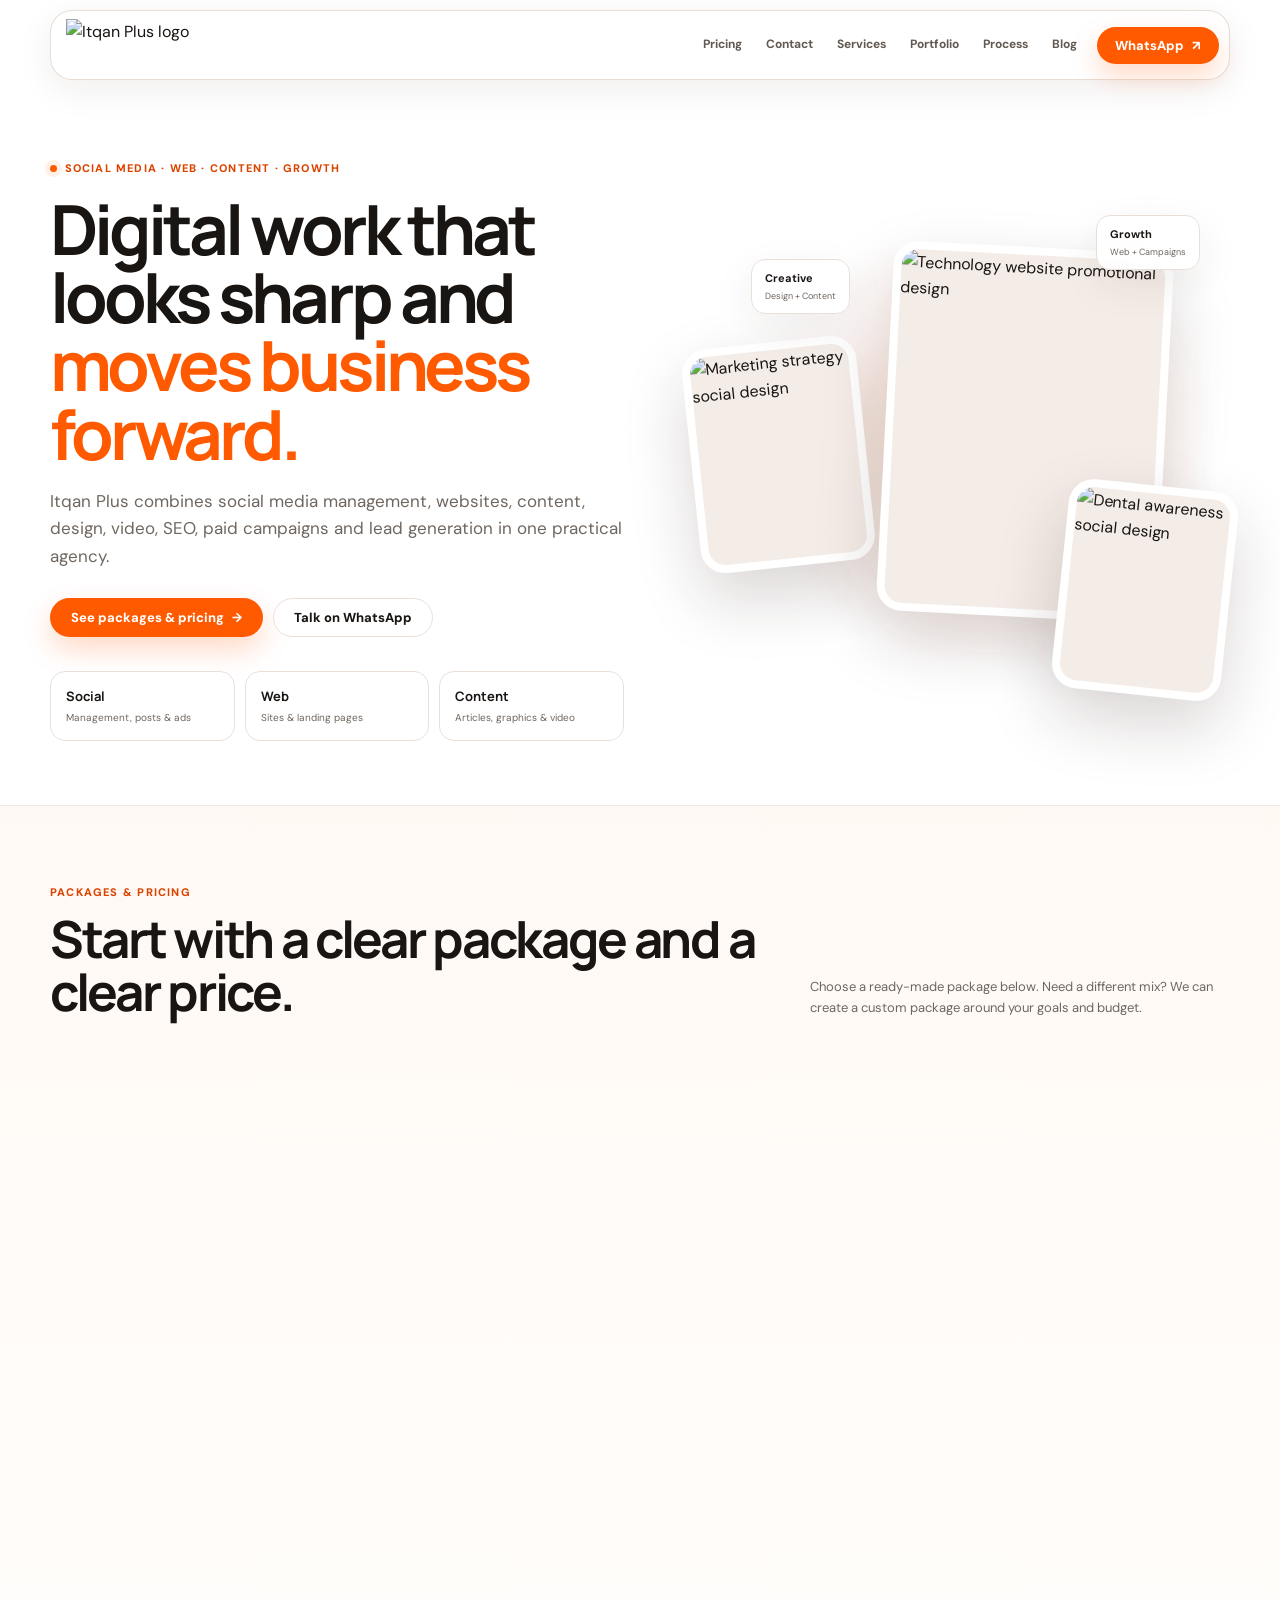
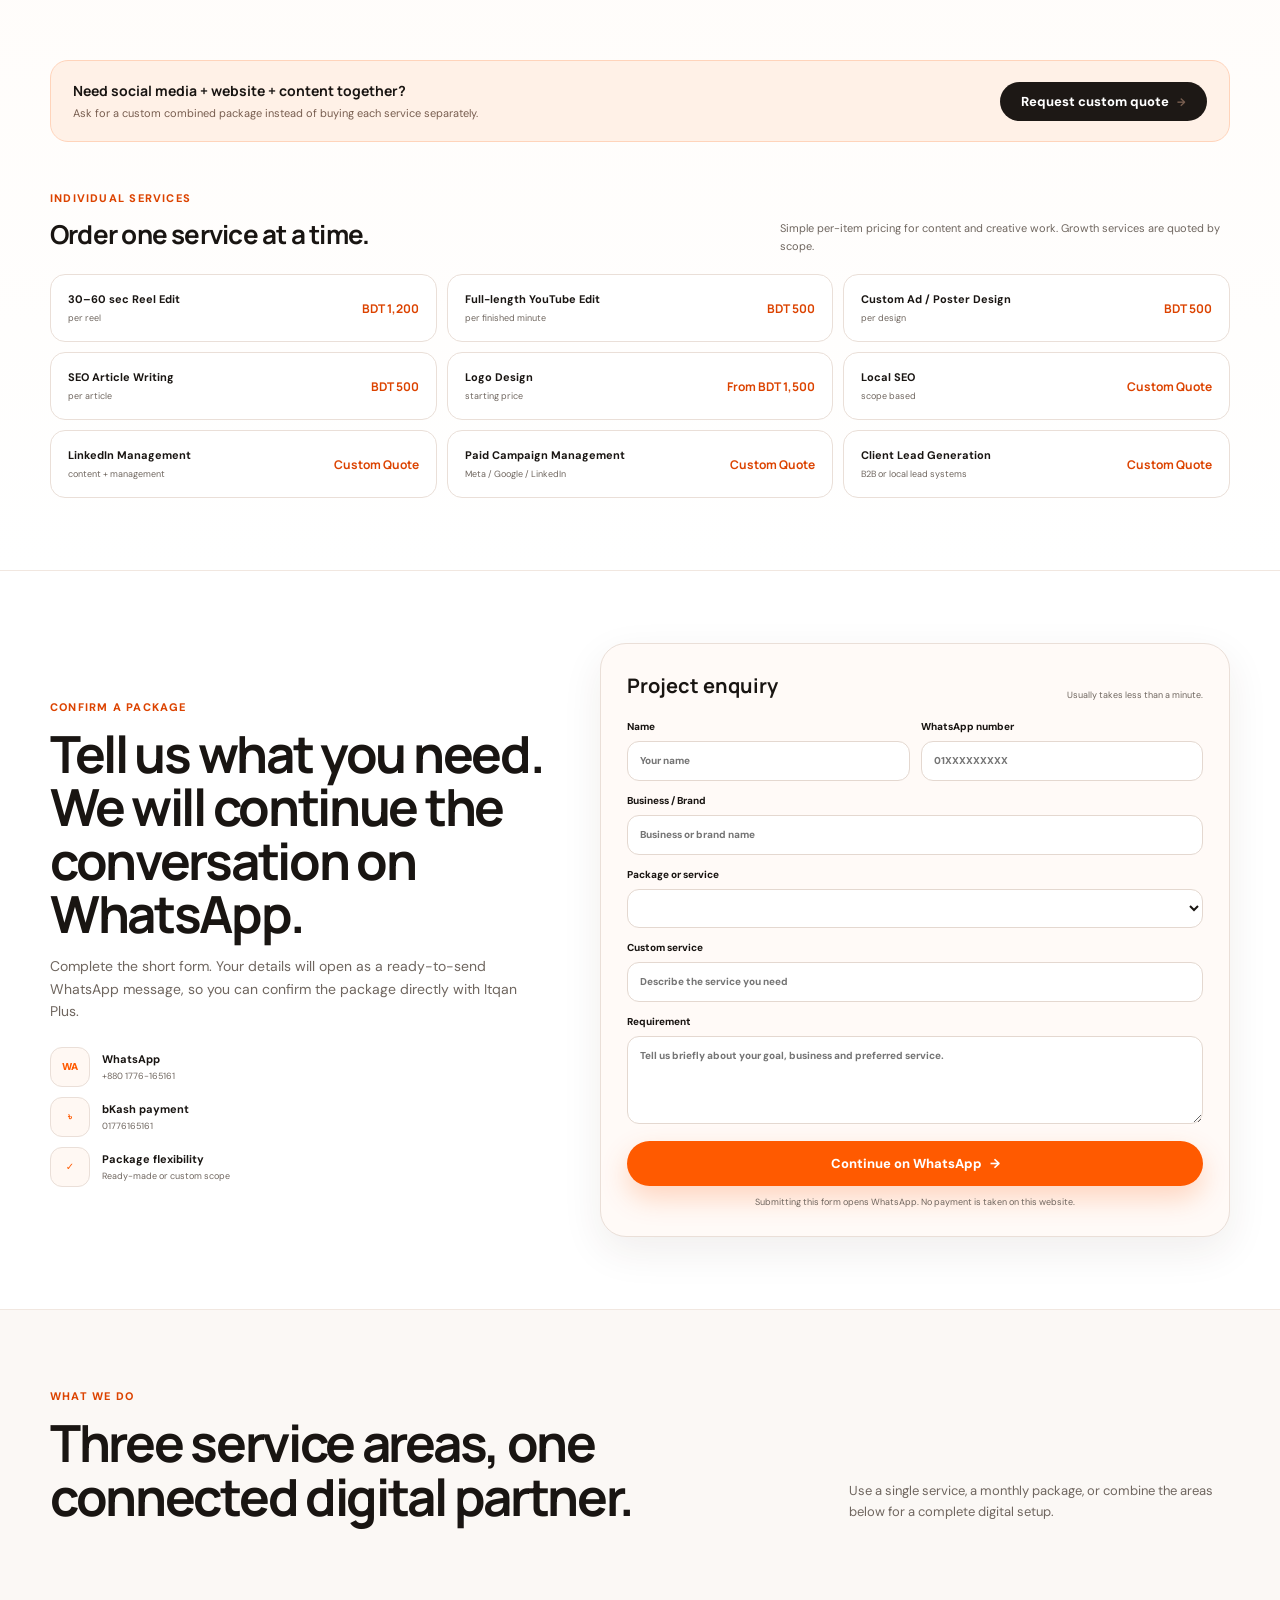
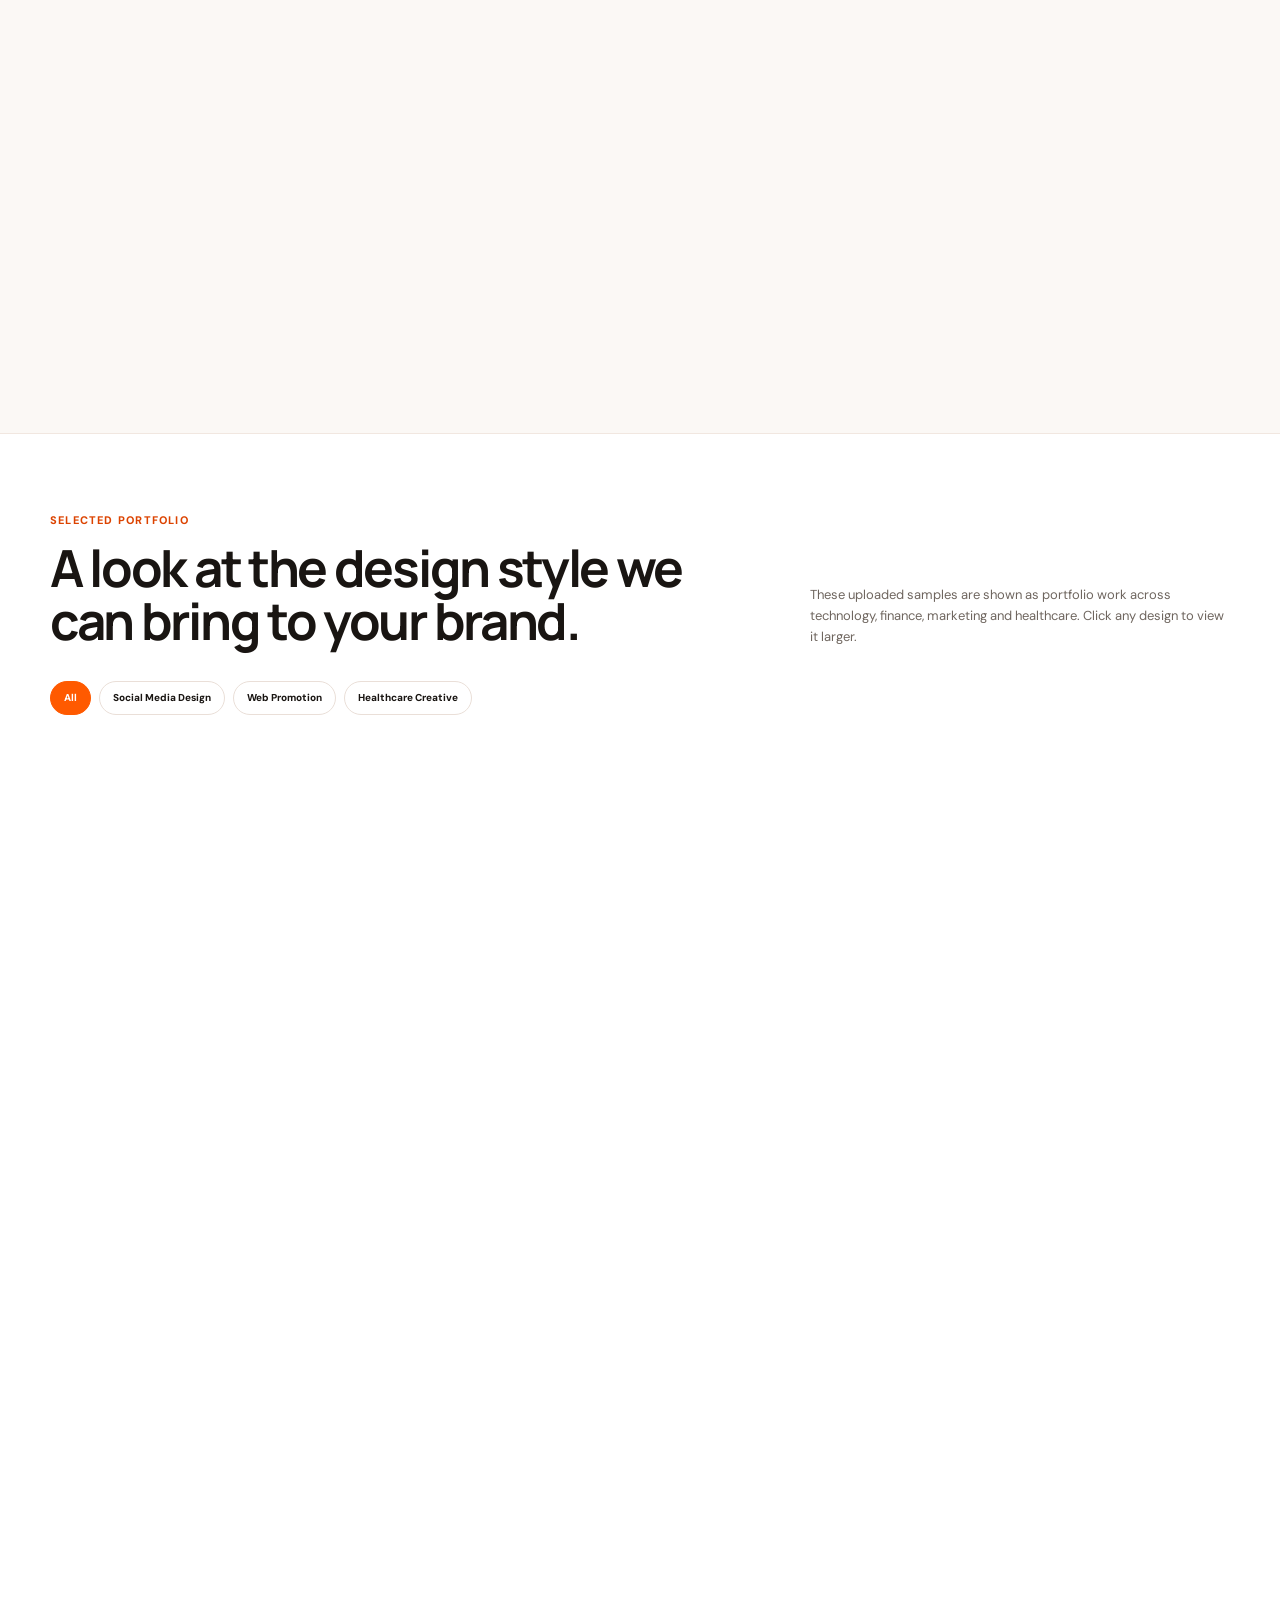
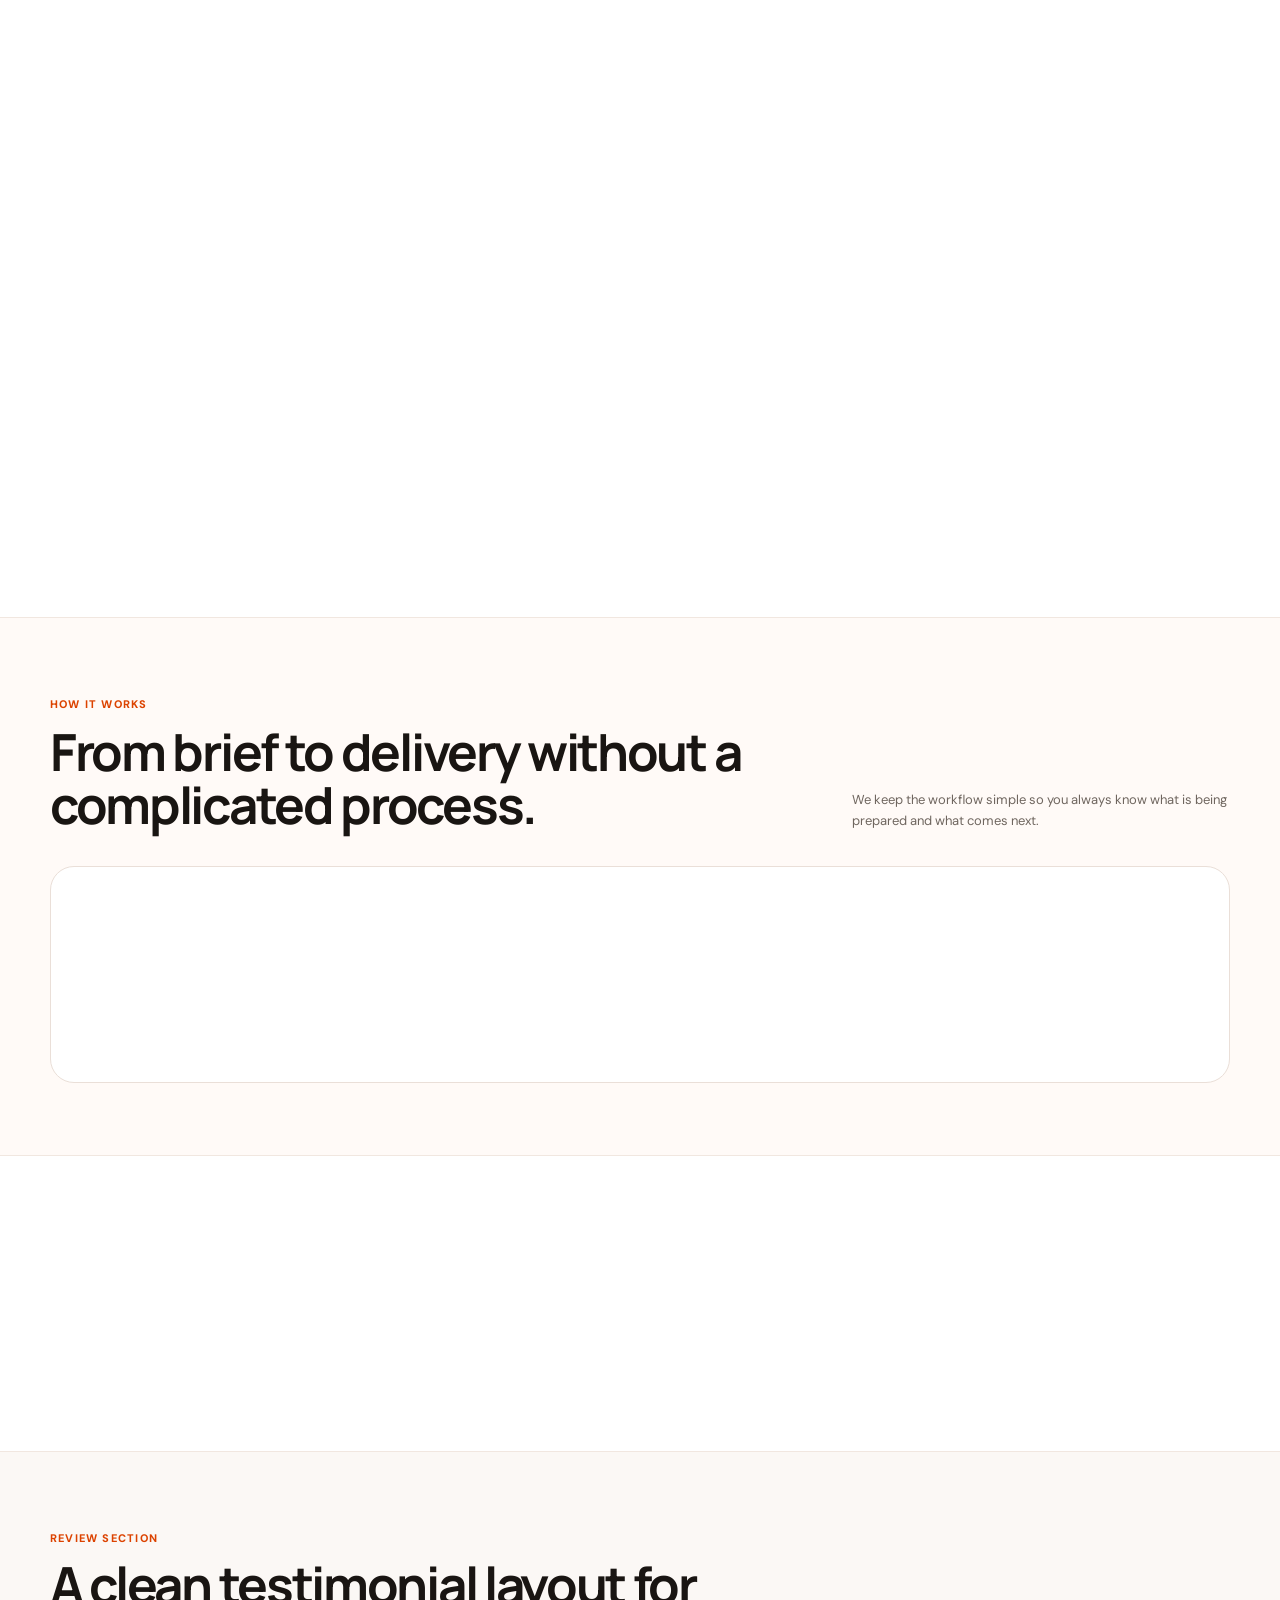
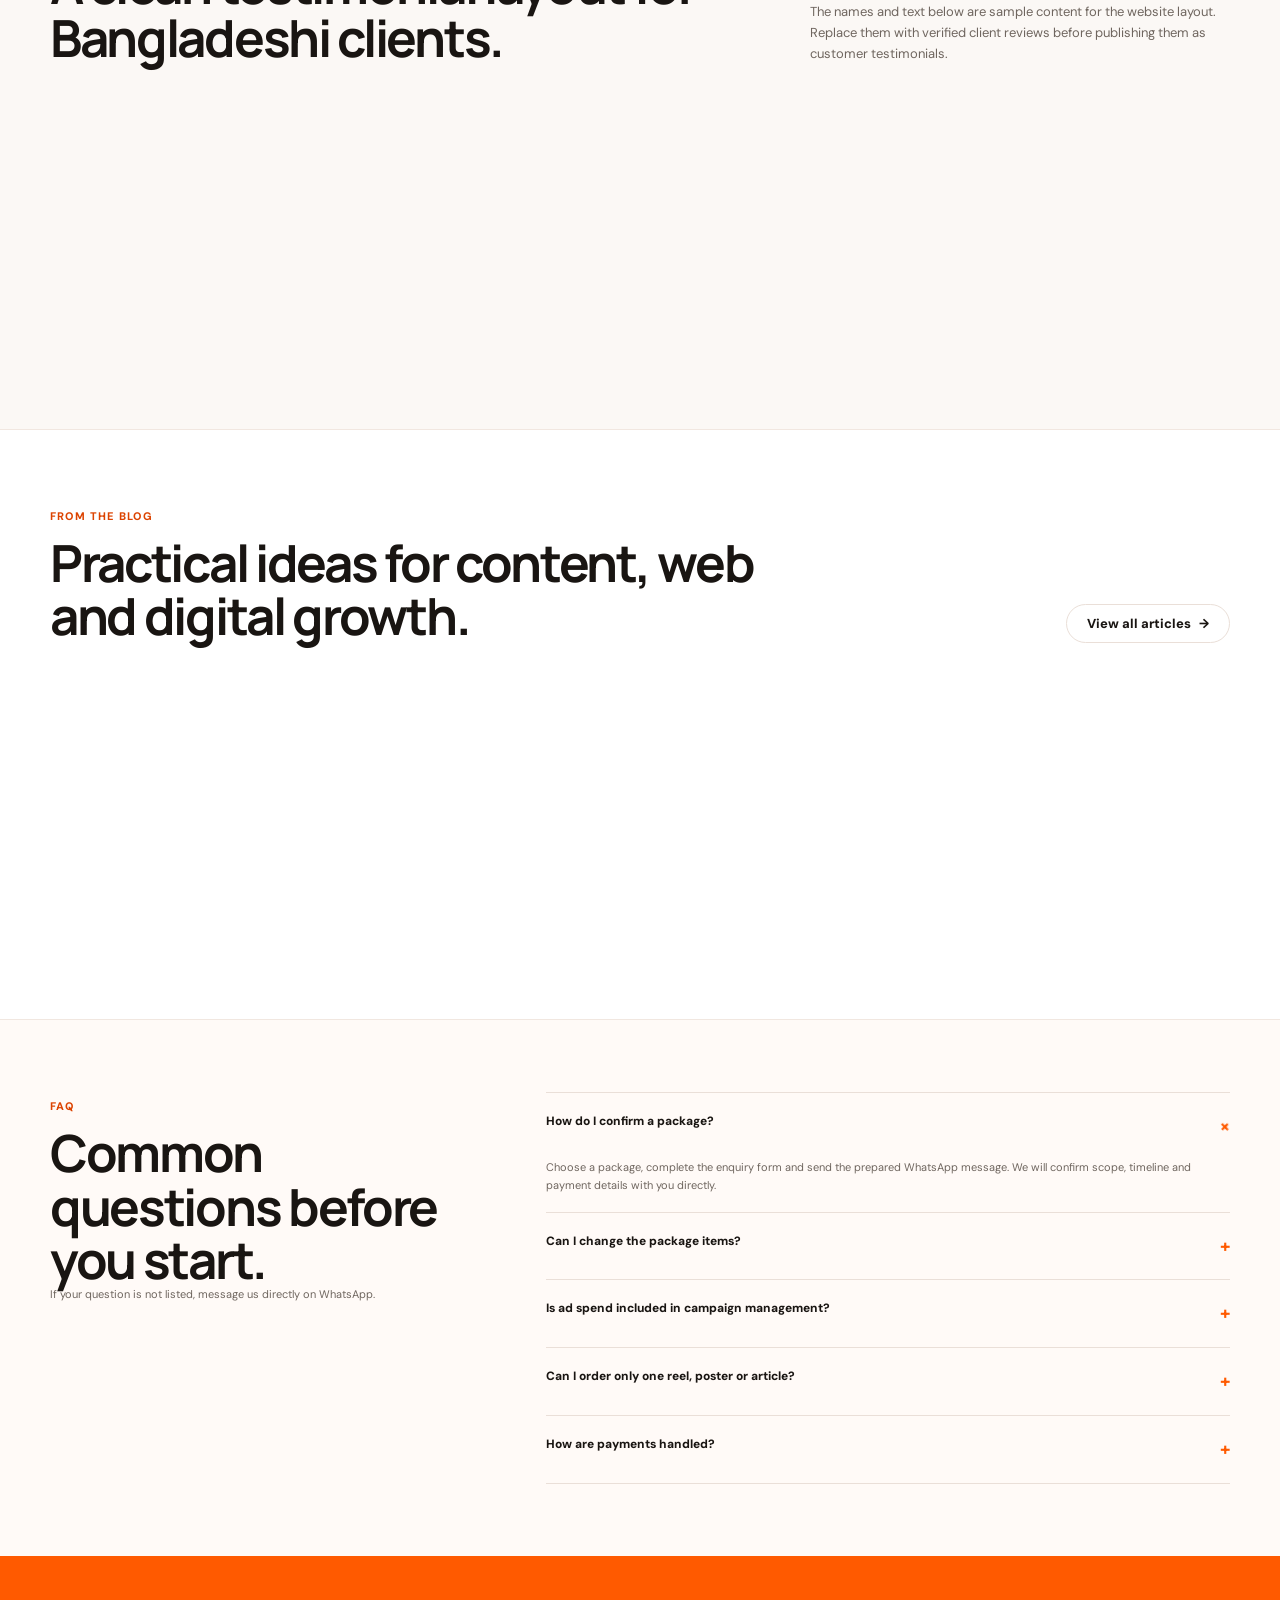
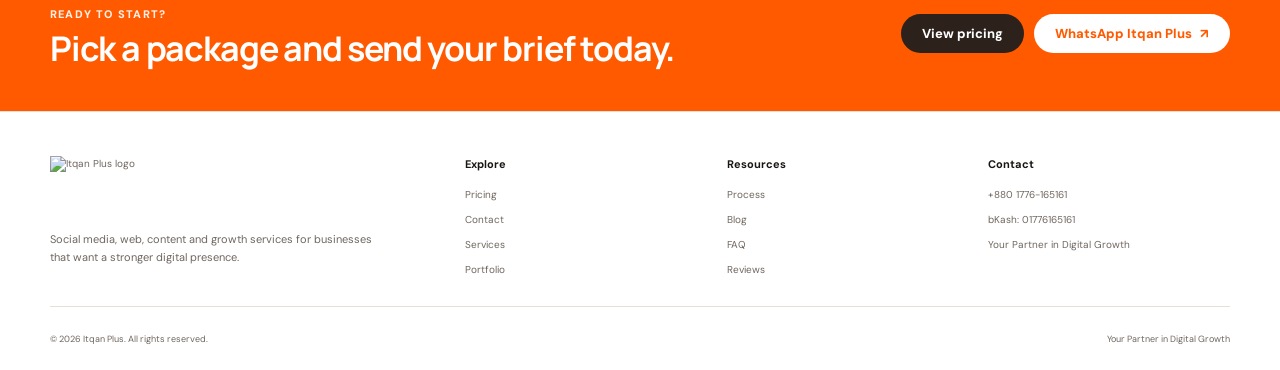
==== commit 57576799: "Add files via upload" ====
--- a/index.html
+++ b/index.html
@@ -15,264 +15,202 @@
   <link rel="stylesheet" href="styles.css" />
 </head>
 <body>
-  <div class="cursor-glow" aria-hidden="true"></div>
-
   <header class="site-header">
-    <a class="brand-logo" href="#top" aria-label="Itqan Plus home">
-      <img src="assets/itqan-plus-logo.png" alt="Itqan Plus logo" />
-    </a>
+    <a class="brand-logo" href="#top" aria-label="Itqan Plus home"><img src="assets/itqan-plus-logo.png" alt="Itqan Plus logo" /></a>
     <nav class="nav-links" aria-label="Main navigation">
+      <a href="#packages">Pricing</a>
+      <a href="#contact">Contact</a>
       <a href="#services">Services</a>
       <a href="#portfolio">Portfolio</a>
       <a href="#process">Process</a>
-      <a href="#packages">Pricing</a>
-      <a href="#testimonials">Reviews</a>
       <a href="blog.html">Blog</a>
     </nav>
-    <details class="mobile-nav"><summary>Menu</summary><div><a href="#services">Services</a><a href="#portfolio">Portfolio</a><a href="#process">Process</a><a href="#packages">Pricing</a><a href="#testimonials">Reviews</a><a href="blog.html">Blog</a></div></details>
-    <a class="btn btn-primary btn-small" id="header-whatsapp" target="_blank" rel="noopener">Start a project <span>↗</span></a>
+    <details class="mobile-nav">
+      <summary>Menu</summary>
+      <div><a href="#packages">Pricing</a><a href="#contact">Contact</a><a href="#services">Services</a><a href="#portfolio">Portfolio</a><a href="#process">Process</a><a href="blog.html">Blog</a></div>
+    </details>
+    <a class="btn btn-primary btn-small" id="header-whatsapp" target="_blank" rel="noopener">WhatsApp <span>↗</span></a>
   </header>
 
-  <main>
-    <section class="hero shell" id="top">
+  <main id="top">
+    <section class="hero shell">
       <div class="hero-copy reveal">
-        <span class="eyebrow"><i></i> Creative + Digital Growth Agency</span>
-        <h1>Creative systems that turn <span>attention into business.</span></h1>
-        <p>Social media, websites, content, design, video, SEO and paid campaigns managed as one connected growth system.</p>
+        <span class="eyebrow"><i></i> Social Media · Web · Content · Growth</span>
+        <h1>Digital work that looks sharp and <span>moves business forward.</span></h1>
+        <p>Itqan Plus combines social media management, websites, content, design, video, SEO, paid campaigns and lead generation in one practical agency.</p>
         <div class="hero-actions">
-          <a class="btn btn-primary" href="#packages">View packages <span>→</span></a>
-          <a class="btn btn-ghost" id="hero-whatsapp" target="_blank" rel="noopener">Talk on WhatsApp</a>
+          <a class="btn btn-primary" href="#packages">See packages & pricing <span>→</span></a>
+          <a class="btn btn-outline" id="hero-whatsapp" target="_blank" rel="noopener">Talk on WhatsApp</a>
         </div>
         <div class="hero-proof">
-          <div><strong>Social</strong><span>Management, content & ads</span></div>
-          <div><strong>Web</strong><span>Websites & landing pages</span></div>
-          <div><strong>Growth</strong><span>SEO, LinkedIn & leads</span></div>
-        </div>
-      </div>
-
-      <div class="hero-gallery reveal delay-1" aria-label="Animated selection of Itqan Plus design work">
-        <div class="hero-orb hero-orb-one"></div>
-        <div class="hero-orb hero-orb-two"></div>
-        <figure class="work-card work-card-main float-one">
-          <img src="assets/portfolio-ace-tech.webp" alt="Website promotion design sample" />
-          <figcaption><span>Web Promotion</span><b>Conversion-focused creative</b></figcaption>
-        </figure>
-        <figure class="work-card work-card-left float-two">
-          <img src="assets/portfolio-brand-code.webp" alt="Marketing strategy design sample" />
-        </figure>
-        <figure class="work-card work-card-right float-three">
-          <img src="assets/portfolio-esthetix-dental.webp" alt="Dental social media design sample" />
-        </figure>
-        <div class="hero-badge badge-top"><span>✦</span><b>Design + Content</b></div>
-        <div class="hero-badge badge-bottom"><span>↗</span><b>Built to convert</b></div>
-      </div>
-    </section>
-
-    <section class="platform-strip" aria-label="Service channels">
-      <div class="platform-track">
-        <span>FACEBOOK</span><i>✦</i><span>INSTAGRAM</span><i>✦</i><span>LINKEDIN</span><i>✦</i><span>GOOGLE</span><i>✦</i><span>WEBSITES</span><i>✦</i><span>SEO</span><i>✦</i><span>REELS</span><i>✦</i><span>LEAD GENERATION</span><i>✦</i>
-        <span>FACEBOOK</span><i>✦</i><span>INSTAGRAM</span><i>✦</i><span>LINKEDIN</span><i>✦</i><span>GOOGLE</span><i>✦</i><span>WEBSITES</span><i>✦</i><span>SEO</span><i>✦</i><span>REELS</span><i>✦</i><span>LEAD GENERATION</span><i>✦</i>
-      </div>
-    </section>
-
-    <section class="shell section-space system-section">
-      <div class="section-head split-head">
-        <div>
-          <span class="eyebrow">One connected system</span>
-          <h2>Bring your content, website and campaigns into one workflow.</h2>
-        </div>
-        <div class="section-copy">
-          <p>Instead of managing separate people for copy, design, video, websites and promotion, Itqan Plus can connect the full customer journey from first impression to enquiry.</p>
-          <a href="#contact" class="text-link">Build a custom package →</a>
-        </div>
-      </div>
-
-      <div class="system-board reveal-on-scroll">
-        <div class="system-center">
-          <span class="system-logo">I+</span>
-          <strong>Itqan Plus</strong>
-          <small>Connected digital workflow</small>
-        </div>
-        <div class="system-node node-a"><span>◎</span><b>Social Media</b><small>Content + management</small></div>
-        <div class="system-node node-b"><span>◇</span><b>Website</b><small>Pages + conversion</small></div>
-        <div class="system-node node-c"><span>✦</span><b>Creative</b><small>Graphics + reels</small></div>
-        <div class="system-node node-d"><span>⌕</span><b>Growth</b><small>SEO + paid media</small></div>
-        <div class="system-line line-a"></div><div class="system-line line-b"></div><div class="system-line line-c"></div><div class="system-line line-d"></div>
-      </div>
-    </section>
-
-    <section class="section-space soft-zone" id="services">
-      <div class="shell">
-        <div class="section-head">
-          <div><span class="eyebrow">Services</span><h2>Everything needed to build and grow your digital presence.</h2></div>
-          <p>Choose a focused service or combine multiple channels into one monthly or project-based package.</p>
-        </div>
-        <div class="service-grid">
-          <article><span class="service-number">01</span><div class="service-icon">◎</div><h3>Social Media Management</h3><p>Strategy, page setup, content planning, full-length posts, graphics, inbox support and monthly management.</p><ul><li>Facebook & Instagram</li><li>Content calendars</li><li>Brand consistency</li></ul><a href="#contact" data-service="Social Media Management">Discuss service ↗</a></article>
-          <article><span class="service-number">02</span><div class="service-icon">◇</div><h3>Website & Landing Pages</h3><p>Responsive business websites and landing pages designed around clear offers, trust and lead generation.</p><ul><li>Business websites</li><li>Campaign landing pages</li><li>Mobile-first layouts</li></ul><a href="#contact" data-service="Website & Landing Pages">Discuss service ↗</a></article>
-          <article><span class="service-number">03</span><div class="service-icon">≡</div><h3>Content & SEO Articles</h3><p>Long-form posts, website copy, articles and search-focused content written for clarity and usefulness.</p><ul><li>SEO articles</li><li>Social copy</li><li>Website content</li></ul><a href="#contact" data-service="Content & SEO Articles">Discuss service ↗</a></article>
-          <article><span class="service-number">04</span><div class="service-icon">✦</div><h3>Graphics & Branding</h3><p>Campaign posters, social creatives, logos and brand visuals designed for consistency across channels.</p><ul><li>Ad creatives</li><li>Social media design</li><li>Logo design</li></ul><a href="#contact" data-service="Graphics & Branding">Discuss service ↗</a></article>
-          <article><span class="service-number">05</span><div class="service-icon">▶</div><h3>Reels & Promotional Video</h3><p>Short promotional edits and long-form video support for service brands, founders and campaigns.</p><ul><li>30–60 sec reels</li><li>YouTube editing</li><li>Promo videos</li></ul><a href="#contact" data-service="Reels & Promotional Video">Discuss service ↗</a></article>
-          <article><span class="service-number">06</span><div class="service-icon">↗</div><h3>SEO, LinkedIn, Ads & Leads</h3><p>Local visibility, LinkedIn management, paid campaign execution and lead generation support.</p><ul><li>Local SEO</li><li>Meta / Google / LinkedIn</li><li>Lead generation</li></ul><a href="#contact" data-service="SEO, LinkedIn, Ads & Leads">Discuss service ↗</a></article>
-        </div>
-      </div>
-    </section>
-
-    <section class="shell section-space portfolio-section" id="portfolio">
-      <div class="section-head">
-        <div><span class="eyebrow">Selected work</span><h2>Design samples from our creative portfolio.</h2></div>
-        <p>Browse selected social, technology and healthcare creative work. Click any design to view it larger.</p>
-      </div>
-      <div class="portfolio-filters" id="portfolio-filters" aria-label="Portfolio filters"></div>
-      <div class="portfolio-grid" id="portfolio-grid"></div>
-    </section>
-
-    <section class="section-space studio-zone">
-      <div class="shell studio-grid">
-        <div class="studio-copy">
-          <span class="eyebrow">About Itqan Plus</span>
-          <h2>A practical creative partner for brands that need consistent digital execution.</h2>
-          <p>Our approach combines clear messaging, strong visual presentation and conversion-focused digital assets. We build systems that are easier to manage, easier to understand and easier for customers to act on.</p>
-          <div class="studio-tags"><span>Strategy</span><span>Design</span><span>Content</span><span>Web</span><span>Growth</span></div>
-          <a href="#contact" class="btn btn-primary">Start a conversation <span>→</span></a>
-        </div>
-        <div class="studio-cards">
-          <article><span>01</span><b>Clear scope</b><p>Know what is being delivered, how it fits together and what the next step is.</p></article>
-          <article><span>02</span><b>Consistent brand</b><p>Keep visuals, copy and calls to action aligned across your main customer touchpoints.</p></article>
-          <article><span>03</span><b>Flexible delivery</b><p>Choose a monthly package, a one-time project or a custom mix of services.</p></article>
-          <article><span>04</span><b>Direct communication</b><p>Project enquiries and package confirmations can move directly into WhatsApp.</p></article>
-        </div>
-      </div>
-    </section>
-
-    <section class="shell section-space compare-section">
-      <div class="section-head compact-head">
-        <div><span class="eyebrow">Working model</span><h2>One-off support or an ongoing growth partnership.</h2></div>
-      </div>
-      <div class="compare-table" role="table" aria-label="Itqan Plus service models">
-        <div class="compare-row compare-header" role="row"><span>Need</span><span>One-time project</span><span>Monthly partnership</span></div>
-        <div class="compare-row" role="row"><b>Website / landing page</b><span>✓ Ideal</span><span>✓ Ongoing optimization available</span></div>
-        <div class="compare-row" role="row"><b>Social media content</b><span>Selected assets</span><span>✓ Planned monthly delivery</span></div>
-        <div class="compare-row" role="row"><b>Graphics / video</b><span>✓ Per asset</span><span>✓ Included or added to plan</span></div>
-        <div class="compare-row" role="row"><b>SEO / paid campaigns</b><span>Setup or audit</span><span>✓ Ongoing management</span></div>
-        <div class="compare-row" role="row"><b>Lead generation</b><span>Campaign setup</span><span>✓ Continuous campaign support</span></div>
-      </div>
-    </section>
-
-    <section class="section-space outcome-zone">
-      <div class="shell outcome-grid">
-        <div>
-          <span class="eyebrow">What the system is built for</span>
-          <h2>Better presentation, clearer offers and easier customer action.</h2>
-          <p>The goal is not to create more random marketing activity. It is to make every channel support a clear business purpose.</p>
-          <a href="#contact" class="text-link">Discuss your goal →</a>
-        </div>
-        <div class="outcome-cards">
-          <article><span>Brand</span><strong>Consistent</strong><small>One recognizable visual and message direction.</small></article>
-          <article><span>Content</span><strong>Useful</strong><small>Creative built around customer questions and offers.</small></article>
-          <article><span>Web</span><strong>Focused</strong><small>Clear pages with one obvious next action.</small></article>
-          <article><span>Growth</span><strong>Measurable</strong><small>Campaigns and lead flow designed around business enquiries.</small></article>
-        </div>
-      </div>
-    </section>
-
-    <section class="shell section-space" id="process">
-      <div class="section-head">
-        <div><span class="eyebrow">Our process</span><h2>A simple path from idea to live campaign.</h2></div>
-        <p>Each project follows the same core structure so the work stays organized and easy to review.</p>
-      </div>
-      <div class="process-grid">
-        <article><span>01</span><h3>Discover</h3><p>We understand your business, audience, current digital presence and the result you want.</p></article>
-        <article><span>02</span><h3>Plan</h3><p>We choose the right services, content mix, page structure, offer and delivery schedule.</p></article>
-        <article><span>03</span><h3>Create & Launch</h3><p>Design, copy, video, website or campaigns are produced with clear review points.</p></article>
-        <article><span>04</span><h3>Improve</h3><p>For ongoing work, we review performance and refine the next content or campaign cycle.</p></article>
+          <div><strong>Social</strong><span>Management, posts & ads</span></div>
+          <div><strong>Web</strong><span>Sites & landing pages</span></div>
+          <div><strong>Content</strong><span>Articles, graphics & video</span></div>
+        </div>
+      </div>
+      <div class="hero-gallery reveal delay-1" aria-label="Selected Itqan Plus work">
+        <figure class="hero-card hero-card-main"><img src="assets/portfolio-ace-tech.webp" alt="Technology website promotional design" /></figure>
+        <figure class="hero-card hero-card-left"><img src="assets/portfolio-brand-code.webp" alt="Marketing strategy social design" /></figure>
+        <figure class="hero-card hero-card-right"><img src="assets/portfolio-alpha-dental.webp" alt="Dental awareness social design" /></figure>
+        <div class="hero-chip chip-one"><b>Creative</b><span>Design + Content</span></div>
+        <div class="hero-chip chip-two"><b>Growth</b><span>Web + Campaigns</span></div>
       </div>
     </section>
 
     <section class="pricing-zone section-space" id="packages">
       <div class="shell">
-        <div class="section-head">
-          <div><span class="eyebrow">Pricing</span><h2>Start with a clear package. Add what you need.</h2></div>
-          <p>All prices are shown in BDT. Package rates can be updated anytime from one configuration file.</p>
+        <div class="section-head compact-head">
+          <div><span class="eyebrow">Packages & Pricing</span><h2>Start with a clear package and a clear price.</h2></div>
+          <p>Choose a ready-made package below. Need a different mix? We can create a custom package around your goals and budget.</p>
         </div>
         <div class="pricing-grid" id="pricing-grid"></div>
-        <div class="individual-wrap">
-          <div class="individual-heading"><span class="eyebrow">Individual services</span><h3>Need one specific deliverable?</h3></div>
+
+        <div class="combo-banner">
+          <div><b>Need social media + website + content together?</b><span>Ask for a custom combined package instead of buying each service separately.</span></div>
+          <a href="#contact" class="btn btn-dark" data-package="Custom Combined Package">Request custom quote <span>→</span></a>
+        </div>
+
+        <div class="individual-block">
+          <div class="mini-head"><div><span class="eyebrow">Individual Services</span><h3>Order one service at a time.</h3></div><p>Simple per-item pricing for content and creative work. Growth services are quoted by scope.</p></div>
           <div class="individual-grid" id="individual-grid"></div>
         </div>
-      </div>
-    </section>
-
-    <section class="shell section-space testimonials-section" id="testimonials">
-      <div class="section-head">
-        <div><span class="eyebrow">Testimonials</span><h2>Review layout ready for your verified client feedback.</h2></div>
-        <p>The sample names and quotes below are placeholders for design preview only. Replace them with verified customer feedback before publishing.</p>
-      </div>
-      <div class="testimonial-grid" id="testimonial-grid"></div>
-    </section>
-
-    <section class="section-space blog-preview-zone">
-      <div class="shell">
-        <div class="section-head">
-          <div><span class="eyebrow">Insights</span><h2>Practical ideas for content, web and digital growth.</h2></div>
-          <a href="blog.html" class="btn btn-outline">View all articles <span>→</span></a>
-        </div>
-        <div class="blog-grid" id="blog-preview"></div>
-      </div>
-    </section>
-
-    <section class="shell faq section-space" id="faq">
-      <div class="faq-title"><span class="eyebrow">FAQ</span><h2>Common questions before you start.</h2></div>
-      <div class="faq-list">
-        <details open><summary>Can I combine services into a custom package?<span>+</span></summary><p>Yes. Social media, graphics, video, websites, SEO, LinkedIn, paid campaigns and lead generation can be combined based on your business needs.</p></details>
-        <details><summary>Can the package prices be changed later?<span>+</span></summary><p>Yes. The website keeps package and individual-service pricing in one configuration file, so rates can be updated without redesigning the site.</p></details>
-        <details><summary>How do I confirm a package?<span>+</span></summary><p>Choose a package or service and complete the contact form. Your details will open in WhatsApp as a prepared message so the project can be confirmed directly.</p></details>
-        <details><summary>Do you provide website, domain and hosting together?<span>+</span></summary><p>The current Business Web Launch package includes website design plus domain and hosting setup. Exact domain and hosting terms should be confirmed before payment.</p></details>
-        <details><summary>Can I order only a reel, poster, article or logo?<span>+</span></summary><p>Yes. Individual content and design services are listed separately in the pricing section.</p></details>
       </div>
     </section>
 
     <section class="contact-zone section-space" id="contact">
       <div class="shell contact-grid">
         <div class="contact-copy">
-          <span class="eyebrow">Start a project</span>
-          <h2>Tell us what you want to build or grow.</h2>
-          <p>Choose a package or describe a custom requirement. The form prepares your details and opens WhatsApp so you can continue the conversation directly.</p>
-          <div class="contact-lines">
-            <a id="contact-whatsapp" target="_blank" rel="noopener"><span>WA</span><b>WhatsApp<small id="display-phone"></small></b></a>
-            <div><span>BDT</span><b>bKash<small id="bkash-number"></small></b></div>
-            <div><span>↗</span><b>Remote service<small>Bangladesh + international clients</small></b></div>
+          <span class="eyebrow">Confirm a Package</span>
+          <h2>Tell us what you need. We will continue the conversation on WhatsApp.</h2>
+          <p>Complete the short form. Your details will open as a ready-to-send WhatsApp message, so you can confirm the package directly with Itqan Plus.</p>
+          <div class="contact-points">
+            <a id="contact-whatsapp" target="_blank" rel="noopener"><span>WA</span><div><b>WhatsApp</b><small id="display-phone"></small></div></a>
+            <div><span>৳</span><div><b>bKash payment</b><small id="bkash-number"></small></div></div>
+            <div><span>✓</span><div><b>Package flexibility</b><small>Ready-made or custom scope</small></div></div>
           </div>
         </div>
+
         <form class="lead-form" id="lead-form">
-          <div class="two"><label>Your name<input name="name" required placeholder="Full name" /></label><label>WhatsApp / Phone<input name="phone" required placeholder="01XXXXXXXXX" /></label></div>
-          <label>Business / Brand<input name="business" placeholder="Business name" /></label>
+          <div class="form-title"><b>Project enquiry</b><span>Usually takes less than a minute.</span></div>
+          <div class="two">
+            <label>Name<input name="name" type="text" placeholder="Your name" required /></label>
+            <label>WhatsApp number<input name="phone" type="tel" placeholder="01XXXXXXXXX" required /></label>
+          </div>
+          <label>Business / Brand<input name="business" type="text" placeholder="Business or brand name" /></label>
           <label>Package or service<select name="service" id="service-select"></select></label>
-          <label id="custom-wrap" hidden>Custom service<input name="customService" placeholder="e.g. Local SEO + Reels + Ads" /></label>
-          <label>Tell us what you need<textarea name="notes" rows="4" placeholder="Your goals, current page/site, target market, timeline..." ></textarea></label>
-          <button class="btn btn-primary btn-full" type="submit">Continue on WhatsApp <span>↗</span></button>
-          <p>This form does not store your data. It opens WhatsApp with your information pre-filled.</p>
+          <label id="custom-wrap" hidden>Custom service<input name="customService" type="text" placeholder="Describe the service you need" /></label>
+          <label>Requirement<textarea name="notes" rows="4" placeholder="Tell us briefly about your goal, business and preferred service."></textarea></label>
+          <button class="btn btn-primary btn-full" type="submit">Continue on WhatsApp <span>→</span></button>
+          <p>Submitting this form opens WhatsApp. No payment is taken on this website.</p>
         </form>
       </div>
+    </section>
+
+    <section class="services-zone section-space" id="services">
+      <div class="shell">
+        <div class="section-head compact-head">
+          <div><span class="eyebrow">What We Do</span><h2>Three service areas, one connected digital partner.</h2></div>
+          <p>Use a single service, a monthly package, or combine the areas below for a complete digital setup.</p>
+        </div>
+        <div class="service-groups">
+          <article class="service-group">
+            <span class="group-icon">◎</span><h3>Social Media & Growth</h3><p>For consistent visibility, campaigns and lead flow.</p>
+            <ul><li>Social media management</li><li>Facebook page setup & branding</li><li>Local SEO</li><li>LinkedIn management</li><li>Paid social campaigns</li><li>Client lead generation</li><li>Inbox management add-on</li></ul>
+            <a href="#contact" data-service="Social Media Management">Discuss social media →</a>
+          </article>
+          <article class="service-group featured-group">
+            <span class="group-icon">◇</span><h3>Website & Design</h3><p>For a professional digital presence that is easy to trust.</p>
+            <ul><li>Business website design</li><li>Landing page design</li><li>Domain & hosting setup</li><li>Website content structure</li><li>Custom ad/poster design</li><li>Logo design</li><li>Conversion-focused layout</li></ul>
+            <a href="#contact" data-service="Website & Landing Pages">Discuss website work →</a>
+          </article>
+          <article class="service-group">
+            <span class="group-icon">✦</span><h3>Content Creation</h3><p>For brands that need regular, useful and polished content.</p>
+            <ul><li>Full-length social posts</li><li>SEO article writing</li><li>30–60 sec reel editing</li><li>Promotional short videos</li><li>YouTube long-form editing</li><li>Campaign copy</li><li>Content planning</li></ul>
+            <a href="#contact" data-service="Content & SEO Articles">Discuss content →</a>
+          </article>
+        </div>
+      </div>
+    </section>
+
+    <section class="portfolio-zone section-space" id="portfolio">
+      <div class="shell">
+        <div class="section-head compact-head">
+          <div><span class="eyebrow">Selected Portfolio</span><h2>A look at the design style we can bring to your brand.</h2></div>
+          <p>These uploaded samples are shown as portfolio work across technology, finance, marketing and healthcare. Click any design to view it larger.</p>
+        </div>
+        <div class="portfolio-filters" id="portfolio-filters" aria-label="Portfolio filters"></div>
+        <div class="portfolio-grid" id="portfolio-grid"></div>
+      </div>
+    </section>
+
+    <section class="process-zone section-space" id="process">
+      <div class="shell">
+        <div class="section-head compact-head"><div><span class="eyebrow">How It Works</span><h2>From brief to delivery without a complicated process.</h2></div><p>We keep the workflow simple so you always know what is being prepared and what comes next.</p></div>
+        <div class="process-grid">
+          <article><span>01</span><h3>Choose</h3><p>Select a package or tell us the exact service you need.</p></article>
+          <article><span>02</span><h3>Brief</h3><p>Share your business, audience, references and goals on WhatsApp.</p></article>
+          <article><span>03</span><h3>Create</h3><p>We prepare the agreed content, design, website or campaign work.</p></article>
+          <article><span>04</span><h3>Review & Deliver</h3><p>You review the work, request agreed revisions and receive the final output.</p></article>
+        </div>
+      </div>
+    </section>
+
+    <section class="trust-zone section-space">
+      <div class="shell">
+        <div class="trust-grid">
+          <article><span>✓</span><h3>Clear Scope</h3><p>Packages show exactly what is included before work begins.</p></article>
+          <article><span>↗</span><h3>Business-Focused</h3><p>Creative work is planned around visibility, trust and enquiries.</p></article>
+          <article><span>◷</span><h3>Organized Delivery</h3><p>A simple approval process keeps projects moving without confusion.</p></article>
+          <article><span>+</span><h3>Flexible Add-ons</h3><p>Add content, inbox management or other services when you need them.</p></article>
+        </div>
+      </div>
+    </section>
+
+    <section class="reviews-zone section-space" id="testimonials">
+      <div class="shell">
+        <div class="section-head compact-head"><div><span class="eyebrow">Review Section</span><h2>A clean testimonial layout for Bangladeshi clients.</h2></div><p>The names and text below are sample content for the website layout. Replace them with verified client reviews before publishing them as customer testimonials.</p></div>
+        <div class="testimonial-grid" id="testimonial-grid"></div>
+      </div>
+    </section>
+
+    <section class="blog-preview-zone section-space">
+      <div class="shell">
+        <div class="section-head compact-head"><div><span class="eyebrow">From the Blog</span><h2>Practical ideas for content, web and digital growth.</h2></div><a href="blog.html" class="btn btn-outline">View all articles <span>→</span></a></div>
+        <div class="blog-grid" id="blog-preview"></div>
+      </div>
+    </section>
+
+    <section class="faq-zone section-space" id="faq">
+      <div class="shell faq">
+        <div class="faq-title"><span class="eyebrow">FAQ</span><h2>Common questions before you start.</h2><p>If your question is not listed, message us directly on WhatsApp.</p></div>
+        <div class="faq-list">
+          <details open><summary>How do I confirm a package?<span>+</span></summary><p>Choose a package, complete the enquiry form and send the prepared WhatsApp message. We will confirm scope, timeline and payment details with you directly.</p></details>
+          <details><summary>Can I change the package items?<span>+</span></summary><p>Yes. Ready-made packages are the easiest starting point, but a custom combination can be prepared when your requirements are different.</p></details>
+          <details><summary>Is ad spend included in campaign management?<span>+</span></summary><p>No. Paid campaign management and the advertising budget are separate unless a written quotation specifically states otherwise.</p></details>
+          <details><summary>Can I order only one reel, poster or article?<span>+</span></summary><p>Yes. Individual content services can be ordered separately at the listed rates, subject to the final brief and scope.</p></details>
+          <details><summary>How are payments handled?<span>+</span></summary><p>Payment instructions are confirmed directly after the scope is agreed. The listed bKash number is the same as our WhatsApp number: 01776165161.</p></details>
+        </div>
+      </div>
+    </section>
+
+    <section class="final-cta">
+      <div class="shell final-cta-inner"><div><span class="eyebrow">Ready to Start?</span><h2>Pick a package and send your brief today.</h2></div><div><a href="#packages" class="btn btn-dark">View pricing</a><a id="cta-whatsapp" class="btn btn-primary" target="_blank" rel="noopener">WhatsApp Itqan Plus <span>↗</span></a></div></div>
     </section>
   </main>
 
   <footer>
     <div class="shell footer-grid">
-      <div class="footer-brand">
-        <a class="brand-logo footer-logo" href="#top"><img src="assets/itqan-plus-logo.png" alt="Itqan Plus logo" /></a>
-        <p>Social media, web, content and growth services for businesses that want a stronger digital presence.</p>
-      </div>
-      <div><b>Company</b><a href="#services">Services</a><a href="#portfolio">Portfolio</a><a href="#process">Process</a><a href="#packages">Pricing</a></div>
-      <div><b>Resources</b><a href="blog.html">Blog</a><a href="#faq">FAQ</a><a href="#contact">Contact</a><a href="#testimonials">Reviews</a></div>
+      <div class="footer-brand"><a class="brand-logo footer-logo" href="#top"><img src="assets/itqan-plus-logo.png" alt="Itqan Plus logo" /></a><p>Social media, web, content and growth services for businesses that want a stronger digital presence.</p></div>
+      <div><b>Explore</b><a href="#packages">Pricing</a><a href="#contact">Contact</a><a href="#services">Services</a><a href="#portfolio">Portfolio</a></div>
+      <div><b>Resources</b><a href="#process">Process</a><a href="blog.html">Blog</a><a href="#faq">FAQ</a><a href="#testimonials">Reviews</a></div>
       <div><b>Contact</b><a id="footer-whatsapp" target="_blank" rel="noopener"></a><span id="footer-bkash"></span><span>Your Partner in Digital Growth</span></div>
     </div>
-    <div class="shell footer-bottom"><span>© 2026 Itqan Plus. All rights reserved.</span><span>Your Partner in Digital Growth</span></div>
+    <div class="shell footer-bottom"><span>© <span id="year"></span> Itqan Plus. All rights reserved.</span><span>Your Partner in Digital Growth</span></div>
   </footer>
 
   <dialog class="portfolio-modal" id="portfolio-modal">
     <button class="modal-close" id="modal-close" aria-label="Close portfolio image">×</button>
-    <img id="modal-image" src="" alt="" />
+    <img id="modal-image" alt="" />
     <div class="modal-copy"><span id="modal-category"></span><h3 id="modal-title"></h3></div>
   </dialog>
 
--- a/styles.css
+++ b/styles.css
@@ -1,47 +1,161 @@
 :root{
   --orange:#ff5a00;
-  --orange-2:#ff7a2f;
-  --orange-soft:#fff1e8;
-  --cream:#fffaf5;
+  --orange-deep:#dc4300;
+  --orange-soft:#fff0e7;
+  --orange-soft-2:#fff8f3;
+  --ink:#191512;
+  --ink-2:#2d2723;
+  --muted:#6f665f;
+  --line:#eadfd8;
   --paper:#ffffff;
-  --ink:#171411;
-  --muted:#6f665f;
-  --line:#eadfd6;
-  --soft:#f7f1ec;
-  --shadow:0 22px 70px rgba(93,54,28,.12);
-  --shadow-sm:0 10px 35px rgba(93,54,28,.09);
-  --radius:28px;
+  --soft:#fbf8f5;
+  --dark:#1d1815;
+  --radius:24px;
+  --radius-sm:16px;
+  --shadow:0 22px 65px rgba(67,39,23,.12);
+  --shadow-sm:0 14px 40px rgba(67,39,23,.08);
 }
 *{box-sizing:border-box}
 html{scroll-behavior:smooth}
-body{margin:0;background:var(--paper);color:var(--ink);font-family:"DM Sans",sans-serif;line-height:1.6;overflow-x:hidden}
-a{color:inherit;text-decoration:none}img{display:block;max-width:100%}button,input,select,textarea{font:inherit}.shell{width:min(1180px,calc(100% - 40px));margin-inline:auto}.section-space{padding:108px 0}.soft-zone{background:linear-gradient(180deg,#fff 0%,#fff8f2 50%,#fff 100%)}
-.cursor-glow{pointer-events:none;position:fixed;inset:0;z-index:0;background:radial-gradient(520px circle at var(--x,50%) var(--y,20%),rgba(255,90,0,.08),transparent 50%)}
-.site-header{position:sticky;top:12px;z-index:50;width:min(1180px,calc(100% - 28px));margin:12px auto 0;display:flex;align-items:center;justify-content:space-between;gap:24px;padding:10px 12px 10px 18px;border:1px solid rgba(234,223,214,.9);border-radius:22px;background:rgba(255,255,255,.88);backdrop-filter:blur(18px);box-shadow:0 10px 40px rgba(62,38,23,.06)}
-.brand-logo{display:flex;align-items:center;min-width:150px}.brand-logo img{width:138px;height:54px;object-fit:contain;object-position:left center}.nav-links{display:flex;align-items:center;gap:25px;font-size:13px;font-weight:700;color:#554d46}.nav-links a{transition:.2s}.nav-links a:hover{color:var(--orange)}
-.btn{display:inline-flex;align-items:center;justify-content:center;gap:9px;min-height:48px;padding:0 20px;border-radius:15px;border:1px solid transparent;font-weight:800;font-size:13px;cursor:pointer;transition:.22s}.btn:hover{transform:translateY(-2px)}.btn-primary{background:linear-gradient(135deg,var(--orange),var(--orange-2));color:#fff;box-shadow:0 10px 25px rgba(255,90,0,.22)}.btn-ghost{background:#fff;border-color:var(--line);box-shadow:var(--shadow-sm)}.btn-outline{background:#fff;border-color:#e5d8ce}.btn-small{min-height:42px;padding:0 16px;border-radius:13px}.btn-full{width:100%}
-.eyebrow{display:inline-flex;align-items:center;gap:9px;margin-bottom:16px;color:#8b5d42;font-size:12px;font-weight:800;letter-spacing:.12em;text-transform:uppercase}.eyebrow i{width:8px;height:8px;border-radius:50%;background:var(--orange);box-shadow:0 0 0 6px rgba(255,90,0,.12)}
-h1,h2,h3,p{margin-top:0}.hero{position:relative;z-index:1;display:grid;grid-template-columns:1.02fr .98fr;align-items:center;gap:58px;min-height:760px;padding-top:70px;padding-bottom:80px}.hero h1{font-family:"Manrope",sans-serif;font-size:clamp(54px,6vw,86px);line-height:.98;letter-spacing:-.055em;margin-bottom:25px}.hero h1 span{color:var(--orange)}.hero-copy>p{max-width:660px;font-size:18px;color:var(--muted);line-height:1.75}.hero-actions{display:flex;flex-wrap:wrap;gap:12px;margin:31px 0 38px}.hero-proof{display:grid;grid-template-columns:repeat(3,1fr);gap:18px;max-width:680px}.hero-proof div{padding-top:14px;border-top:1px solid var(--line)}.hero-proof strong{display:block;font-family:"Manrope";font-size:16px}.hero-proof span{display:block;color:var(--muted);font-size:11px;margin-top:3px}
-.hero-gallery{position:relative;min-height:590px}.hero-orb{position:absolute;border-radius:50%;filter:blur(1px)}.hero-orb-one{width:420px;height:420px;right:0;top:62px;background:radial-gradient(circle at 35% 30%,#fff5ed 0,#ffd5be 42%,#ff9d69 70%,#ff6a13 100%);opacity:.42}.hero-orb-two{width:240px;height:240px;left:40px;bottom:80px;background:#fff2e6;border:1px solid #ffd8c1}.work-card{position:absolute;margin:0;background:#fff;border:1px solid #eadfd6;border-radius:26px;overflow:hidden;box-shadow:var(--shadow)}.work-card img{width:100%;height:100%;object-fit:cover}.work-card-main{width:330px;height:430px;right:72px;top:65px;z-index:3;transform:rotate(3deg)}.work-card-main figcaption{position:absolute;left:14px;right:14px;bottom:14px;padding:13px 15px;border-radius:16px;background:rgba(255,255,255,.91);backdrop-filter:blur(12px)}.work-card-main figcaption span{display:block;color:var(--orange);font-size:10px;font-weight:800;text-transform:uppercase;letter-spacing:.1em}.work-card-main figcaption b{font-size:13px}.work-card-left{width:200px;height:250px;left:10px;top:210px;z-index:2;transform:rotate(-8deg)}.work-card-right{width:200px;height:200px;right:0;bottom:10px;z-index:4;transform:rotate(8deg)}.hero-badge{position:absolute;z-index:6;display:flex;align-items:center;gap:10px;padding:12px 14px;border-radius:16px;background:#fff;border:1px solid var(--line);box-shadow:var(--shadow-sm);font-size:12px}.hero-badge span{display:grid;place-items:center;width:30px;height:30px;border-radius:10px;background:var(--orange-soft);color:var(--orange);font-weight:900}.badge-top{right:8px;top:28px}.badge-bottom{left:55px;bottom:40px}.float-one{animation:floatOne 6s ease-in-out infinite}.float-two{animation:floatTwo 7s ease-in-out infinite}.float-three{animation:floatThree 6.8s ease-in-out infinite}@keyframes floatOne{50%{transform:translateY(-13px) rotate(2deg)}}@keyframes floatTwo{50%{transform:translateY(12px) rotate(-6deg)}}@keyframes floatThree{50%{transform:translateY(-11px) rotate(6deg)}}
-.platform-strip{overflow:hidden;border-block:1px solid var(--line);background:#fff8f2}.platform-track{display:flex;align-items:center;width:max-content;gap:24px;padding:18px 0;animation:marquee 32s linear infinite;font-family:"Manrope";font-size:13px;font-weight:800;letter-spacing:.08em;color:#564940}.platform-track i{font-style:normal;color:var(--orange)}@keyframes marquee{to{transform:translateX(-50%)}}
-.section-head{display:flex;align-items:end;justify-content:space-between;gap:44px;margin-bottom:46px}.section-head h2,.system-section h2,.studio-copy h2,.outcome-grid h2,.faq-title h2,.contact-copy h2{font-family:"Manrope";font-size:clamp(38px,4.4vw,60px);line-height:1.04;letter-spacing:-.045em;margin:0}.section-head>div{max-width:760px}.section-head>p,.section-copy p{max-width:430px;color:var(--muted);font-size:15px}.split-head{align-items:center}.section-copy{max-width:430px}.text-link{font-weight:800;color:var(--orange);font-size:13px}
-.system-board{position:relative;min-height:480px;border:1px solid var(--line);border-radius:34px;background:radial-gradient(circle at center,#fff7f0 0,#fff 54%);overflow:hidden}.system-center{position:absolute;left:50%;top:50%;transform:translate(-50%,-50%);z-index:3;width:180px;height:180px;border-radius:50%;display:flex;flex-direction:column;align-items:center;justify-content:center;text-align:center;background:#fff;border:1px solid #f1d4c1;box-shadow:0 20px 60px rgba(255,90,0,.15)}.system-logo{display:grid;place-items:center;width:52px;height:52px;border-radius:17px;background:var(--orange);color:#fff;font-family:"Manrope";font-weight:800;font-size:20px;margin-bottom:10px}.system-center strong{font-family:"Manrope"}.system-center small{color:var(--muted);font-size:10px}.system-node{position:absolute;z-index:3;width:205px;padding:17px;border-radius:20px;background:#fff;border:1px solid var(--line);box-shadow:var(--shadow-sm)}.system-node span{display:grid;place-items:center;width:38px;height:38px;border-radius:12px;background:var(--orange-soft);color:var(--orange);font-weight:900}.system-node b{display:block;margin-top:9px;font-size:14px}.system-node small{display:block;color:var(--muted);font-size:10px}.node-a{left:8%;top:12%}.node-b{right:8%;top:12%}.node-c{left:8%;bottom:12%}.node-d{right:8%;bottom:12%}.system-line{position:absolute;left:50%;top:50%;width:31%;height:1px;background:linear-gradient(90deg,rgba(255,90,0,.05),rgba(255,90,0,.45));transform-origin:left center}.line-a{transform:rotate(-151deg)}.line-b{transform:rotate(-29deg)}.line-c{transform:rotate(151deg)}.line-d{transform:rotate(29deg)}
-.service-grid{display:grid;grid-template-columns:repeat(3,1fr);gap:16px}.service-grid article{position:relative;min-height:390px;padding:30px;border:1px solid var(--line);border-radius:26px;background:#fff;transition:.25s;overflow:hidden}.service-grid article:before{content:"";position:absolute;inset:auto -60px -80px auto;width:160px;height:160px;border-radius:50%;background:var(--orange-soft);transition:.3s}.service-grid article:hover{transform:translateY(-6px);box-shadow:var(--shadow)}.service-grid article:hover:before{transform:scale(1.35)}.service-number{position:absolute;right:22px;top:20px;color:#c5b7ad;font-size:11px;font-weight:800}.service-icon{display:grid;place-items:center;width:52px;height:52px;border-radius:16px;background:var(--orange-soft);color:var(--orange);font-size:21px;font-weight:900;margin-bottom:34px}.service-grid h3{font-family:"Manrope";font-size:22px;line-height:1.15;letter-spacing:-.02em}.service-grid p{color:var(--muted);font-size:13px}.service-grid ul{list-style:none;padding:0;margin:20px 0 26px;display:grid;gap:8px}.service-grid li{font-size:11px;color:#4d4540}.service-grid li:before{content:"✓";color:var(--orange);font-weight:900;margin-right:7px}.service-grid a{font-size:12px;font-weight:800;color:var(--orange);position:relative;z-index:2}
-.portfolio-filters{display:flex;flex-wrap:wrap;gap:8px;margin-bottom:24px}.filter-btn{border:1px solid var(--line);background:#fff;padding:9px 14px;border-radius:999px;font-size:11px;font-weight:800;cursor:pointer}.filter-btn.active{background:var(--orange);border-color:var(--orange);color:#fff}.portfolio-grid{display:grid;grid-template-columns:repeat(12,1fr);grid-auto-rows:95px;gap:16px}.portfolio-card{position:relative;border:0;padding:0;background:#f6eee8;border-radius:24px;overflow:hidden;cursor:pointer;box-shadow:var(--shadow-sm);transition:.25s}.portfolio-card:hover{transform:translateY(-5px)}.portfolio-card:nth-child(1){grid-column:span 5;grid-row:span 6}.portfolio-card:nth-child(2){grid-column:span 4;grid-row:span 5}.portfolio-card:nth-child(3){grid-column:span 3;grid-row:span 5}.portfolio-card:nth-child(4){grid-column:span 6;grid-row:span 5}.portfolio-card:nth-child(5){grid-column:span 6;grid-row:span 5}.portfolio-card img{width:100%;height:100%;object-fit:cover}.portfolio-overlay{position:absolute;left:12px;right:12px;bottom:12px;padding:13px 14px;border-radius:15px;background:rgba(255,255,255,.92);backdrop-filter:blur(14px);text-align:left}.portfolio-overlay span{display:block;color:var(--orange);font-size:9px;font-weight:900;text-transform:uppercase;letter-spacing:.1em}.portfolio-overlay b{font-size:12px}.portfolio-modal{border:0;padding:14px;border-radius:26px;max-width:min(860px,92vw);background:#fff;box-shadow:0 30px 90px rgba(37,23,15,.25)}.portfolio-modal::backdrop{background:rgba(39,26,19,.5);backdrop-filter:blur(6px)}.portfolio-modal img{max-height:76vh;border-radius:17px;margin:auto}.modal-copy{padding:13px 5px 3px}.modal-copy span{color:var(--orange);font-size:10px;font-weight:800;text-transform:uppercase}.modal-copy h3{margin:2px 0 0;font-family:"Manrope"}.modal-close{position:absolute;right:23px;top:23px;width:36px;height:36px;border-radius:50%;border:0;background:#fff;box-shadow:var(--shadow-sm);font-size:22px;cursor:pointer}
-.studio-zone{background:linear-gradient(135deg,#fff5ed,#fff,#fff8f3)}.studio-grid{display:grid;grid-template-columns:1fr 1fr;gap:70px;align-items:center}.studio-copy p{color:var(--muted);max-width:620px;font-size:15px}.studio-tags{display:flex;flex-wrap:wrap;gap:8px;margin:28px 0}.studio-tags span{padding:8px 12px;border-radius:999px;background:#fff;border:1px solid var(--line);font-size:10px;font-weight:800}.studio-cards{display:grid;grid-template-columns:1fr 1fr;gap:14px}.studio-cards article{min-height:190px;padding:24px;border:1px solid var(--line);background:#fff;border-radius:24px}.studio-cards span{color:var(--orange);font-size:11px;font-weight:900}.studio-cards b{display:block;margin:38px 0 8px;font-family:"Manrope";font-size:18px}.studio-cards p{font-size:11px;color:var(--muted)}
-.compact-head{margin-bottom:30px}.compare-table{overflow:hidden;border:1px solid var(--line);border-radius:26px}.compare-row{display:grid;grid-template-columns:1.15fr 1fr 1.15fr;border-top:1px solid var(--line)}.compare-row:first-child{border-top:0}.compare-row>*{padding:18px 22px;font-size:12px}.compare-row>*+*{border-left:1px solid var(--line)}.compare-header{background:#fff6ef;font-weight:900;color:#7a5c49}.compare-row b{font-family:"Manrope"}.compare-row span{color:var(--muted)}
-.outcome-zone{background:#fff7f0;border-block:1px solid #f6dfd0}.outcome-grid{display:grid;grid-template-columns:.95fr 1.05fr;gap:68px;align-items:center}.outcome-grid>div:first-child p{color:var(--muted);max-width:520px}.outcome-cards{display:grid;grid-template-columns:1fr 1fr;gap:13px}.outcome-cards article{padding:24px;border-radius:23px;background:#fff;border:1px solid var(--line)}.outcome-cards span{font-size:10px;color:var(--orange);font-weight:900;text-transform:uppercase}.outcome-cards strong{display:block;font-family:"Manrope";font-size:30px;letter-spacing:-.03em;margin:14px 0 6px}.outcome-cards small{color:var(--muted);font-size:10px}
-.process-grid{display:grid;grid-template-columns:repeat(4,1fr);border:1px solid var(--line);border-radius:28px;overflow:hidden}.process-grid article{padding:28px;min-height:270px;background:#fff;border-left:1px solid var(--line)}.process-grid article:first-child{border-left:0}.process-grid span{display:grid;place-items:center;width:42px;height:42px;border-radius:14px;background:var(--orange-soft);color:var(--orange);font-weight:900;font-size:11px}.process-grid h3{font-family:"Manrope";font-size:20px;margin:58px 0 10px}.process-grid p{font-size:12px;color:var(--muted)}
-.pricing-zone{background:linear-gradient(180deg,#fff,#fff8f2)}.pricing-grid{display:grid;grid-template-columns:repeat(3,1fr);gap:15px}.price-card{position:relative;padding:30px;border:1px solid var(--line);border-radius:27px;background:#fff}.price-card.featured{border-color:#ff9d6b;box-shadow:0 25px 70px rgba(255,90,0,.13)}.popular{position:absolute;right:20px;top:20px;padding:7px 10px;border-radius:999px;background:var(--orange-soft);color:var(--orange);font-size:9px;font-weight:900;text-transform:uppercase}.price-category{color:var(--orange);font-size:10px;font-weight:900;text-transform:uppercase;letter-spacing:.1em}.price-card h3{font-family:"Manrope";font-size:23px;margin:10px 0 8px}.price-card>p{min-height:62px;color:var(--muted);font-size:12px}.price{display:flex;align-items:baseline;gap:4px;font-family:"Manrope";font-size:42px;font-weight:800;letter-spacing:-.04em;margin:22px 0}.price small{font-size:19px}.price span{font-family:"DM Sans";font-size:10px;color:var(--muted);font-weight:700;letter-spacing:0}.price-card .btn{width:100%;margin-bottom:26px}.features{display:grid;gap:9px}.features span{font-size:11px;color:#514944}.features i{font-style:normal;color:var(--orange);font-weight:900;margin-right:8px}.addon{margin-top:20px;padding:11px 12px;border-radius:13px;background:#fff3ea;color:#8a4b29;font-size:10px;font-weight:800}.individual-wrap{margin-top:42px;padding-top:38px;border-top:1px solid var(--line)}.individual-heading{display:flex;align-items:end;justify-content:space-between;gap:20px;margin-bottom:20px}.individual-heading h3{font-family:"Manrope";font-size:28px;margin:0}.individual-grid{display:grid;grid-template-columns:repeat(3,1fr);gap:10px}.individual-item{display:flex;align-items:center;justify-content:space-between;gap:20px;padding:16px;border:1px solid var(--line);border-radius:16px;background:#fff}.individual-item b{display:block;font-size:11px}.individual-item small{display:block;color:var(--muted);font-size:9px}.individual-item strong{font-size:11px;color:var(--orange);text-align:right}
-.testimonial-grid{display:grid;grid-template-columns:repeat(3,1fr);gap:15px}.testimonial-card{padding:28px;border:1px solid var(--line);border-radius:25px;background:#fff}.testimonial-badge{display:inline-flex;padding:6px 9px;border-radius:999px;background:#fff3ea;color:#9a542e;font-size:8px;font-weight:900;text-transform:uppercase;letter-spacing:.08em}.testimonial-card blockquote{margin:24px 0 28px;font-family:"Manrope";font-size:17px;line-height:1.6;letter-spacing:-.015em}.testimonial-person{display:flex;align-items:center;gap:11px}.testimonial-avatar{display:grid;place-items:center;width:42px;height:42px;border-radius:50%;background:var(--orange-soft);color:var(--orange);font-weight:900}.testimonial-person b{display:block;font-size:12px}.testimonial-person small{display:block;color:var(--muted);font-size:9px}
-.blog-preview-zone{background:#fffaf6;border-block:1px solid #f1e1d5}.blog-grid{display:grid;grid-template-columns:repeat(3,1fr);gap:15px}.blog-card{display:flex;flex-direction:column;min-height:320px;padding:26px;border:1px solid var(--line);border-radius:24px;background:#fff;transition:.25s}.blog-card:hover{transform:translateY(-5px);box-shadow:var(--shadow-sm)}.blog-card .blog-meta{display:flex;gap:8px;align-items:center;color:var(--muted);font-size:9px}.blog-card .blog-meta b{color:var(--orange);text-transform:uppercase}.blog-card h3{font-family:"Manrope";font-size:22px;line-height:1.2;letter-spacing:-.025em;margin:35px 0 10px}.blog-card p{color:var(--muted);font-size:12px}.blog-card .read-more{margin-top:auto;font-size:11px;font-weight:900;color:var(--orange)}
-.faq{display:grid;grid-template-columns:.78fr 1.22fr;gap:72px}.faq-list{border-top:1px solid var(--line)}.faq-list details{border-bottom:1px solid var(--line)}.faq-list summary{list-style:none;cursor:pointer;display:flex;justify-content:space-between;gap:20px;padding:22px 0;font-weight:800}.faq-list summary::-webkit-details-marker{display:none}.faq-list summary span{font-size:20px;color:var(--orange);transition:.2s}.faq-list details[open] summary span{transform:rotate(45deg)}.faq-list p{padding:0 0 20px;margin:0;color:var(--muted);font-size:12px;max-width:720px}
-.contact-zone{background:linear-gradient(135deg,#fff5ec 0,#fff 48%,#fff7f1 100%);border-top:1px solid #f2dfd3}.contact-grid{display:grid;grid-template-columns:.9fr 1.1fr;gap:70px;align-items:center}.contact-copy>p{color:var(--muted);max-width:560px}.contact-lines{display:grid;gap:10px;margin-top:28px}.contact-lines>a,.contact-lines>div{display:flex;align-items:center;gap:12px}.contact-lines span{display:grid;place-items:center;width:40px;height:40px;border-radius:13px;background:#fff;border:1px solid var(--line);color:var(--orange);font-size:11px;font-weight:900}.contact-lines b{font-size:12px}.contact-lines small{display:block;color:var(--muted);font-size:9px;font-weight:500}.lead-form{padding:28px;border:1px solid var(--line);border-radius:28px;background:#fff;box-shadow:var(--shadow)}.lead-form label{display:block;font-size:10px;font-weight:800;margin-bottom:12px}.lead-form input,.lead-form select,.lead-form textarea{width:100%;margin-top:6px;border:1px solid #e4d8d0;border-radius:13px;background:#fffdfa;padding:12px 13px;outline:none;color:var(--ink)}.lead-form input:focus,.lead-form select:focus,.lead-form textarea:focus{border-color:#ffab7e;box-shadow:0 0 0 4px rgba(255,90,0,.07)}.lead-form .two{display:grid;grid-template-columns:1fr 1fr;gap:12px}.lead-form>p{text-align:center;font-size:9px;color:var(--muted);margin:9px 0 0}
-footer{background:#fff8f2;border-top:1px solid #f0ddd0;padding:70px 0 22px}.footer-grid{display:grid;grid-template-columns:1.6fr .8fr .8fr 1fr;gap:48px}.footer-logo img{width:170px;height:70px}.footer-brand p{max-width:360px;color:var(--muted);font-size:11px;margin-top:15px}.footer-grid>div:not(.footer-brand){display:flex;flex-direction:column;gap:9px}.footer-grid b{font-size:12px}.footer-grid a,.footer-grid span{font-size:10px;color:#766b63}.footer-bottom{display:flex;justify-content:space-between;gap:20px;border-top:1px solid var(--line);margin-top:50px;padding-top:18px;color:#8b7d73;font-size:9px}
-.reveal{animation:fadeUp .85s ease both}.delay-1{animation-delay:.12s}@keyframes fadeUp{from{opacity:0;transform:translateY(20px)}to{opacity:1;transform:translateY(0)}}.reveal-on-scroll,.service-grid article,.price-card,.process-grid article,.portfolio-card,.testimonial-card,.blog-card{opacity:0;transform:translateY(18px);transition:opacity .6s ease,transform .6s ease,box-shadow .25s}.in-view{opacity:1!important;transform:translateY(0)!important}
-.blog-page-hero{padding:100px 0 64px}.blog-page-hero h1{font-family:"Manrope";font-size:clamp(52px,6vw,78px);line-height:1;letter-spacing:-.055em;max-width:900px;margin-bottom:20px}.blog-page-hero h1 span{color:var(--orange)}.blog-page-hero p{max-width:650px;color:var(--muted)}.blog-toolbar{display:flex;align-items:center;justify-content:space-between;gap:20px;margin:0 0 28px}.blog-toolbar input{width:min(360px,100%);border:1px solid var(--line);border-radius:13px;padding:12px 14px}.blog-list-grid{display:grid;grid-template-columns:repeat(3,1fr);gap:15px;padding-bottom:110px}.article-wrap{width:min(850px,calc(100% - 40px));margin:auto;padding:92px 0 120px}.article-back{font-size:11px;font-weight:800;color:var(--orange)}.article-header{padding:40px 0 36px;border-bottom:1px solid var(--line)}.article-kicker{color:var(--orange);font-size:10px;font-weight:900;text-transform:uppercase;letter-spacing:.1em}.article-header h1{font-family:"Manrope";font-size:clamp(46px,6vw,72px);line-height:1.03;letter-spacing:-.05em;margin:16px 0}.article-header p{font-size:18px;color:var(--muted)}.article-meta{display:flex;gap:14px;color:var(--muted);font-size:10px}.article-body{padding-top:42px}.article-body p{font-size:17px;line-height:1.9;color:#4f4741}.article-body h2{font-family:"Manrope";font-size:34px;line-height:1.15;letter-spacing:-.03em;margin:48px 0 14px}.article-cta{margin-top:54px;padding:28px;border:1px solid #ffd2b9;border-radius:24px;background:#fff7f0}.article-cta h3{font-family:"Manrope";font-size:24px;margin-bottom:8px}.article-cta p{font-size:13px;color:var(--muted)}
-@media(max-width:1040px){.nav-links{display:none}.hero{grid-template-columns:1fr;padding-top:82px;min-height:auto}.hero-copy{max-width:780px}.hero-gallery{min-height:620px}.studio-grid,.outcome-grid,.contact-grid,.faq{grid-template-columns:1fr}.service-grid{grid-template-columns:repeat(2,1fr)}.pricing-grid{grid-template-columns:1fr 1fr}.price-card.featured{grid-row:span 1}.process-grid{grid-template-columns:repeat(2,1fr)}.process-grid article:nth-child(3){border-left:0;border-top:1px solid var(--line)}.process-grid article:nth-child(4){border-top:1px solid var(--line)}.testimonial-grid,.blog-grid,.blog-list-grid{grid-template-columns:repeat(2,1fr)}.footer-grid{grid-template-columns:1.4fr 1fr 1fr}.footer-grid>div:last-child{grid-column:2/4}.portfolio-grid{grid-auto-rows:85px}.portfolio-card:nth-child(1),.portfolio-card:nth-child(2),.portfolio-card:nth-child(3),.portfolio-card:nth-child(4),.portfolio-card:nth-child(5){grid-column:span 6;grid-row:span 5}.portfolio-card:nth-child(5){grid-column:span 12}.system-node{width:180px}.individual-grid{grid-template-columns:repeat(2,1fr)}}
-@media(max-width:700px){.shell{width:min(100% - 26px,1180px)}.section-space{padding:76px 0}.site-header{top:7px;margin-top:7px;width:calc(100% - 14px);padding:8px 8px 8px 11px}.brand-logo{min-width:auto}.brand-logo img{width:105px;height:46px}.btn-small{font-size:0;min-width:42px;padding:0}.btn-small span{font-size:16px}.hero{padding-top:55px;padding-bottom:60px;gap:25px}.hero h1{font-size:48px}.hero-copy>p{font-size:15px}.hero-proof{gap:10px;overflow:auto}.hero-proof div{min-width:145px}.hero-gallery{min-height:470px}.work-card-main{width:250px;height:340px;right:36px;top:45px}.work-card-left{width:155px;height:200px;left:0;top:180px}.work-card-right{width:150px;height:150px;right:-5px;bottom:4px}.badge-top{right:0;top:5px}.badge-bottom{left:7px;bottom:10px}.platform-track{animation-duration:25s}.section-head{display:block;margin-bottom:34px}.section-head>p{margin-top:15px}.section-head h2,.studio-copy h2,.outcome-grid h2,.faq-title h2,.contact-copy h2{font-size:38px}.system-board{min-height:650px}.system-center{width:150px;height:150px}.system-node{width:155px;padding:13px}.node-a{left:5%;top:7%}.node-b{right:5%;top:7%}.node-c{left:5%;bottom:7%}.node-d{right:5%;bottom:7%}.system-line{display:none}.service-grid,.pricing-grid,.testimonial-grid,.blog-grid,.blog-list-grid,.individual-grid,.studio-cards,.outcome-cards{grid-template-columns:1fr}.service-grid article{min-height:350px}.portfolio-grid{display:grid;grid-template-columns:1fr;grid-auto-rows:auto}.portfolio-card:nth-child(n){grid-column:auto;grid-row:auto;aspect-ratio:4/5}.compare-table{overflow-x:auto}.compare-row{min-width:650px}.process-grid{grid-template-columns:1fr}.process-grid article,.process-grid article:nth-child(n){border-left:0;border-top:1px solid var(--line)}.process-grid article:first-child{border-top:0}.process-grid h3{margin-top:35px}.lead-form .two{grid-template-columns:1fr}.footer-grid{grid-template-columns:1fr 1fr}.footer-brand{grid-column:1/-1}.footer-grid>div:last-child{grid-column:auto}.footer-bottom{flex-direction:column}.blog-toolbar{display:block}.blog-toolbar input{margin-top:12px;width:100%}.article-wrap{width:min(100% - 26px,850px);padding-top:70px}.article-header h1{font-size:43px}.article-header p{font-size:16px}.article-body p{font-size:16px}.article-body h2{font-size:29px}}
-.mobile-nav{display:none;position:relative}.mobile-nav summary{list-style:none;cursor:pointer;padding:10px 12px;border:1px solid var(--line);border-radius:12px;font-size:11px;font-weight:800;background:#fff}.mobile-nav summary::-webkit-details-marker{display:none}.mobile-nav>div{position:absolute;right:0;top:48px;width:190px;padding:10px;background:#fff;border:1px solid var(--line);border-radius:16px;box-shadow:var(--shadow-sm);display:grid;gap:3px}.mobile-nav>div a{padding:9px 10px;border-radius:10px;font-size:11px;font-weight:700}.mobile-nav>div a:hover{background:var(--orange-soft);color:var(--orange)}
-@media(max-width:1040px){.mobile-nav{display:block;margin-left:auto}.site-header{justify-content:flex-start}.site-header>.btn-small{margin-left:0}}
-@media(max-width:700px){.mobile-nav summary{font-size:0;width:42px;height:42px;padding:0}.mobile-nav summary:after{content:"☰";font-size:16px}.mobile-nav>div{right:-48px}}
+body{margin:0;background:#fff;color:var(--ink);font-family:"DM Sans",system-ui,-apple-system,BlinkMacSystemFont,"Segoe UI",sans-serif;line-height:1.6;-webkit-font-smoothing:antialiased;overflow-x:hidden}
+a{color:inherit;text-decoration:none}
+img{display:block;max-width:100%}
+button,input,select,textarea{font:inherit}
+button{color:inherit}
+.shell{width:min(1180px,calc(100% - 40px));margin-inline:auto}
+.section-space{padding:72px 0;border-top:1px solid #f1e7e0}
+.eyebrow{display:inline-flex;align-items:center;gap:8px;color:var(--orange-deep);font-size:11px;font-weight:800;text-transform:uppercase;letter-spacing:.11em}
+.eyebrow i{width:7px;height:7px;border-radius:50%;background:var(--orange);box-shadow:0 0 0 5px rgba(255,90,0,.09)}
+h1,h2,h3,p{margin-top:0}
+.btn{display:inline-flex;align-items:center;justify-content:center;gap:8px;border-radius:999px;padding:12px 20px;border:1px solid transparent;font-size:13px;font-weight:800;line-height:1;cursor:pointer;transition:transform .18s ease,box-shadow .18s ease,background .18s ease,border-color .18s ease}
+.btn:hover{transform:translateY(-2px)}
+.btn-primary{background:var(--orange);color:#fff;box-shadow:0 12px 28px rgba(255,90,0,.23)}
+.btn-primary:hover{background:var(--orange-deep)}
+.btn-outline{background:#fff;border-color:var(--line);color:var(--ink)}
+.btn-outline:hover{border-color:#ffb68d;box-shadow:var(--shadow-sm)}
+.btn-dark{background:var(--dark);color:#fff}
+.btn-dark:hover{background:#342923}
+.btn-full{width:100%;padding:15px 22px}
+
+.site-header{position:sticky;top:10px;z-index:50;width:min(1180px,calc(100% - 24px));height:70px;margin:10px auto 0;padding:8px 10px 8px 15px;border:1px solid rgba(230,217,208,.92);border-radius:22px;background:rgba(255,255,255,.94);backdrop-filter:blur(16px);display:flex;align-items:center;gap:20px;box-shadow:0 10px 36px rgba(58,33,20,.07)}
+.brand-logo{display:flex;align-items:center;min-width:155px;overflow:hidden}
+.brand-logo img{width:136px;height:52px;object-fit:contain;object-position:left center}
+.nav-links{display:flex;align-items:center;gap:24px;margin-left:auto}
+.nav-links a{font-size:12px;font-weight:700;color:#625951;transition:.18s}
+.nav-links a:hover{color:var(--orange)}
+.btn-small{padding:11px 17px;white-space:nowrap}
+.mobile-nav{display:none;margin-left:auto;position:relative}
+.mobile-nav summary{list-style:none;cursor:pointer;font-size:12px;font-weight:800;border:1px solid var(--line);border-radius:999px;padding:10px 14px}
+.mobile-nav summary::-webkit-details-marker{display:none}
+.mobile-nav>div{position:absolute;right:0;top:48px;width:210px;padding:10px;border:1px solid var(--line);border-radius:17px;background:#fff;box-shadow:var(--shadow)}
+.mobile-nav a{display:block;padding:10px 11px;border-radius:10px;font-size:12px;font-weight:700}
+.mobile-nav a:hover{background:var(--orange-soft)}
+
+.hero{display:grid;grid-template-columns:1.02fr .98fr;gap:55px;align-items:center;padding:74px 0 64px;min-height:650px}
+.hero-copy{max-width:650px}
+.hero h1{font-family:"Manrope";font-size:clamp(48px,5.4vw,76px);line-height:.99;letter-spacing:-.057em;margin:15px 0 20px}
+.hero h1 span{color:var(--orange)}
+.hero-copy>p{max-width:610px;color:var(--muted);font-size:17px}
+.hero-actions{display:flex;gap:10px;flex-wrap:wrap;margin-top:28px}
+.hero-proof{display:grid;grid-template-columns:repeat(3,1fr);gap:10px;margin-top:34px}
+.hero-proof div{padding:14px 15px;border:1px solid var(--line);border-radius:15px;background:#fff}
+.hero-proof strong{display:block;font-family:"Manrope";font-size:13px}
+.hero-proof span{display:block;margin-top:3px;color:var(--muted);font-size:10px}
+.hero-gallery{position:relative;min-height:520px}
+.hero-gallery:before{content:"";position:absolute;inset:13% 4% 8% 8%;background:radial-gradient(circle at 55% 45%,rgba(255,90,0,.22),rgba(255,90,0,.04) 48%,transparent 70%);filter:blur(12px)}
+.hero-card{position:absolute;margin:0;border:8px solid #fff;border-radius:25px;overflow:hidden;background:#f4ece7;box-shadow:0 28px 65px rgba(50,30,20,.18)}
+.hero-card img{width:100%;height:100%;object-fit:cover}
+.hero-card-main{width:280px;height:370px;right:65px;top:60px;transform:rotate(3deg);z-index:3;animation:floatA 6s ease-in-out infinite}
+.hero-card-left{width:175px;height:225px;left:12px;top:155px;transform:rotate(-6deg);z-index:2;animation:floatB 7.2s ease-in-out infinite}
+.hero-card-right{width:170px;height:210px;right:0;bottom:12px;transform:rotate(6deg);z-index:4;animation:floatB 6.4s ease-in-out infinite reverse}
+.hero-chip{position:absolute;z-index:6;padding:10px 13px;border:1px solid var(--line);border-radius:14px;background:rgba(255,255,255,.94);box-shadow:var(--shadow-sm);backdrop-filter:blur(12px)}
+.hero-chip b{display:block;font-size:11px}.hero-chip span{display:block;color:var(--muted);font-size:9px;margin-top:1px}.chip-one{left:72px;top:72px}.chip-two{right:30px;top:28px}
+@keyframes floatA{0%,100%{transform:translateY(0) rotate(3deg)}50%{transform:translateY(-10px) rotate(3deg)}}
+@keyframes floatB{0%,100%{transform:translateY(0) rotate(-6deg)}50%{transform:translateY(9px) rotate(-6deg)}}
+
+.section-head{display:flex;align-items:end;justify-content:space-between;gap:42px;margin-bottom:34px}
+.compact-head h2,.faq-title h2,.contact-copy h2{font-family:"Manrope";font-size:clamp(34px,4vw,52px);line-height:1.04;letter-spacing:-.045em;margin:9px 0 0}
+.section-head>div{max-width:760px}.section-head>p{max-width:420px;color:var(--muted);font-size:13px;margin:0}
+
+.pricing-zone{background:linear-gradient(180deg,#fff9f4 0%,#fff 100%)}
+.pricing-grid{display:grid;grid-template-columns:repeat(3,1fr);gap:18px;align-items:stretch}
+.price-card{position:relative;display:flex;flex-direction:column;padding:28px 26px;border:1px solid var(--line);border-radius:26px;background:#fff;box-shadow:0 14px 42px rgba(63,37,23,.05);transition:.22s}
+.price-card:hover{transform:translateY(-4px);box-shadow:var(--shadow-sm)}
+.price-card.featured{background:var(--dark);border-color:var(--dark);color:#fff;box-shadow:0 24px 60px rgba(41,25,17,.2)}
+.popular{position:absolute;right:22px;top:-12px;padding:6px 12px;border-radius:999px;background:var(--orange);color:#fff;font-size:9px;font-weight:900;text-transform:uppercase;letter-spacing:.08em}
+.price-category{color:var(--orange);font-size:10px;font-weight:900;text-transform:uppercase;letter-spacing:.09em}
+.price-card.featured .price-category{color:#ffb487}
+.price-card h3{font-family:"Manrope";font-size:23px;line-height:1.15;letter-spacing:-.025em;margin:8px 0 8px}
+.price-card>p{min-height:60px;color:var(--muted);font-size:12px;margin:0}
+.price-card.featured>p{color:#cfc6c0}
+.price{display:flex;align-items:end;gap:5px;margin:22px 0 16px;font-family:"Manrope";font-size:42px;line-height:1;font-weight:800;letter-spacing:-.045em}
+.price small{font-size:12px;line-height:1.3;margin-bottom:5px;color:var(--orange)}
+.price span{font-family:"DM Sans";font-size:10px;font-weight:600;letter-spacing:0;color:var(--muted);margin:0 0 5px 2px}
+.price-card.featured .price span{color:#bfb4ad}
+.features{display:grid;gap:9px;margin-top:21px;padding-top:20px;border-top:1px solid var(--line);flex:1}
+.price-card.featured .features{border-color:#3c332e}
+.features span{display:flex;gap:9px;align-items:flex-start;color:#514943;font-size:11px}
+.price-card.featured .features span{color:#eee8e4}
+.features i{display:grid;place-items:center;flex:0 0 17px;width:17px;height:17px;border-radius:50%;background:var(--orange-soft);color:var(--orange-deep);font-size:9px;font-style:normal;font-weight:900;margin-top:1px}
+.price-card.featured .features i{background:var(--orange);color:#fff}
+.addon{margin-top:18px;padding:10px 11px;border-radius:12px;background:var(--orange-soft);color:#8d3f18;font-size:10px;font-weight:800}
+.price-card.featured .addon{background:#342a24;color:#ffc29f}
+.price-card .btn{margin-top:18px;width:100%}
+.combo-banner{display:flex;align-items:center;justify-content:space-between;gap:24px;margin-top:18px;padding:19px 22px;border:1px solid #ffd4bb;border-radius:18px;background:#fff1e7}
+.combo-banner b{display:block;font-family:"Manrope";font-size:14px}.combo-banner span{display:block;color:#785e50;font-size:11px;margin-top:2px}
+.individual-block{margin-top:42px}.mini-head{display:flex;justify-content:space-between;align-items:end;gap:30px;margin-bottom:19px}.mini-head h3{font-family:"Manrope";font-size:26px;letter-spacing:-.03em;margin:4px 0 0}.mini-head p{max-width:450px;color:var(--muted);font-size:11px;margin:0}.individual-grid{display:grid;grid-template-columns:repeat(3,1fr);gap:10px}.individual-item{display:flex;align-items:center;justify-content:space-between;gap:16px;padding:16px 17px;border:1px solid var(--line);border-radius:15px;background:#fff}.individual-item b{display:block;font-size:11px}.individual-item small{display:block;margin-top:2px;color:var(--muted);font-size:9px}.individual-item strong{white-space:nowrap;color:var(--orange-deep);font-family:"Manrope";font-size:12px}
+
+.contact-zone{background:#fff}
+.contact-grid{display:grid;grid-template-columns:.88fr 1.12fr;gap:55px;align-items:center}
+.contact-copy>p{max-width:560px;color:var(--muted);font-size:14px;margin:15px 0 0}
+.contact-points{display:grid;gap:10px;margin-top:25px}.contact-points>a,.contact-points>div{display:flex;align-items:center;gap:12px}.contact-points>*>span{display:grid;place-items:center;width:40px;height:40px;border:1px solid var(--line);border-radius:12px;background:var(--orange-soft-2);color:var(--orange);font-size:10px;font-weight:900}.contact-points b{display:block;font-size:11px}.contact-points small{display:block;color:var(--muted);font-size:9px}
+.lead-form{padding:26px;border:1px solid var(--line);border-radius:26px;background:#fffaf7;box-shadow:var(--shadow-sm)}
+.form-title{display:flex;justify-content:space-between;gap:20px;align-items:end;margin-bottom:17px}.form-title b{font-family:"Manrope";font-size:20px}.form-title span{color:var(--muted);font-size:9px}
+.lead-form label{display:block;margin:0 0 12px;font-size:10px;font-weight:800}.lead-form input,.lead-form select,.lead-form textarea{width:100%;margin-top:6px;padding:11px 12px;border:1px solid #e4d8d0;border-radius:12px;background:#fff;color:var(--ink);outline:none}.lead-form textarea{resize:vertical}.lead-form input:focus,.lead-form select:focus,.lead-form textarea:focus{border-color:#ffae80;box-shadow:0 0 0 4px rgba(255,90,0,.07)}.lead-form .two{display:grid;grid-template-columns:1fr 1fr;gap:11px}.lead-form>p{text-align:center;color:var(--muted);font-size:9px;margin:9px 0 0}
+
+.services-zone{background:var(--soft)}
+.service-groups{display:grid;grid-template-columns:repeat(3,1fr);gap:16px}.service-group{padding:26px;border:1px solid var(--line);border-radius:24px;background:#fff}.featured-group{border-color:#ffc7a7;background:#fff9f4}.group-icon{display:grid;place-items:center;width:42px;height:42px;border-radius:13px;background:var(--orange-soft);color:var(--orange);font-weight:900}.service-group h3{font-family:"Manrope";font-size:22px;margin:17px 0 4px}.service-group>p{color:var(--muted);font-size:11px;margin-bottom:18px}.service-group ul{list-style:none;padding:0;margin:0 0 20px;display:grid;gap:8px}.service-group li{position:relative;padding-left:20px;color:#544c46;font-size:11px}.service-group li:before{content:"✓";position:absolute;left:0;color:var(--orange);font-weight:900}.service-group>a{font-size:11px;font-weight:900;color:var(--orange)}
+
+.portfolio-zone{background:#fff}.portfolio-filters{display:flex;flex-wrap:wrap;gap:8px;margin-bottom:18px}.filter-btn{border:1px solid var(--line);background:#fff;padding:8px 13px;border-radius:999px;font-size:10px;font-weight:800;cursor:pointer}.filter-btn.active{background:var(--orange);border-color:var(--orange);color:#fff}.portfolio-grid{display:grid;grid-template-columns:repeat(12,1fr);grid-auto-rows:82px;gap:13px}.portfolio-card{position:relative;border:0;padding:0;background:#f5eee9;border-radius:21px;overflow:hidden;cursor:pointer;box-shadow:var(--shadow-sm);transition:.25s}.portfolio-card:hover{transform:translateY(-4px)}.portfolio-card:nth-child(1){grid-column:span 5;grid-row:span 6}.portfolio-card:nth-child(2){grid-column:span 4;grid-row:span 5}.portfolio-card:nth-child(3){grid-column:span 3;grid-row:span 5}.portfolio-card:nth-child(4){grid-column:span 6;grid-row:span 5}.portfolio-card:nth-child(5){grid-column:span 6;grid-row:span 5}.portfolio-card img{width:100%;height:100%;object-fit:cover}.portfolio-overlay{position:absolute;left:10px;right:10px;bottom:10px;padding:11px 12px;border-radius:13px;background:rgba(255,255,255,.92);backdrop-filter:blur(12px);text-align:left}.portfolio-overlay span{display:block;color:var(--orange);font-size:8px;font-weight:900;text-transform:uppercase;letter-spacing:.09em}.portfolio-overlay b{font-size:11px}.portfolio-modal{border:0;padding:12px;border-radius:24px;max-width:min(850px,92vw);background:#fff;box-shadow:0 30px 90px rgba(37,23,15,.25)}.portfolio-modal::backdrop{background:rgba(39,26,19,.5);backdrop-filter:blur(5px)}.portfolio-modal img{max-height:76vh;border-radius:16px;margin:auto}.modal-copy{padding:12px 4px 3px}.modal-copy span{color:var(--orange);font-size:9px;font-weight:800;text-transform:uppercase}.modal-copy h3{margin:2px 0 0;font-family:"Manrope"}.modal-close{position:absolute;right:20px;top:20px;width:34px;height:34px;border-radius:50%;border:0;background:#fff;box-shadow:var(--shadow-sm);font-size:20px;cursor:pointer}
+
+.process-zone{background:#fffaf7}.process-grid{display:grid;grid-template-columns:repeat(4,1fr);border:1px solid var(--line);border-radius:24px;overflow:hidden;background:#fff}.process-grid article{padding:24px;min-height:215px;border-left:1px solid var(--line)}.process-grid article:first-child{border-left:0}.process-grid span{display:grid;place-items:center;width:39px;height:39px;border-radius:12px;background:var(--orange-soft);color:var(--orange);font-size:10px;font-weight:900}.process-grid h3{font-family:"Manrope";font-size:19px;margin:40px 0 8px}.process-grid p{color:var(--muted);font-size:11px;margin:0}
+
+.trust-zone{background:#fff}.trust-grid{display:grid;grid-template-columns:repeat(4,1fr);gap:12px}.trust-grid article{padding:20px;border:1px solid var(--line);border-radius:18px}.trust-grid article>span{display:grid;place-items:center;width:34px;height:34px;border-radius:10px;background:var(--orange-soft);color:var(--orange);font-weight:900}.trust-grid h3{font-family:"Manrope";font-size:15px;margin:14px 0 5px}.trust-grid p{color:var(--muted);font-size:10px;margin:0}
+
+.reviews-zone{background:var(--soft)}.testimonial-grid{display:grid;grid-template-columns:repeat(3,1fr);gap:13px}.testimonial-card{padding:24px;border:1px solid var(--line);border-radius:21px;background:#fff}.testimonial-badge{display:inline-flex;padding:5px 8px;border-radius:999px;background:#fff0e7;color:#96502a;font-size:8px;font-weight:900;text-transform:uppercase;letter-spacing:.07em}.testimonial-card blockquote{margin:20px 0 22px;font-family:"Manrope";font-size:16px;line-height:1.55;letter-spacing:-.012em}.testimonial-person{display:flex;align-items:center;gap:10px}.testimonial-avatar{display:grid;place-items:center;width:40px;height:40px;border-radius:50%;background:var(--orange-soft);color:var(--orange);font-weight:900;font-size:11px}.testimonial-person b{display:block;font-size:11px}.testimonial-person small{display:block;color:var(--muted);font-size:9px}
+
+.blog-preview-zone{background:#fff}.blog-grid{display:grid;grid-template-columns:repeat(3,1fr);gap:13px}.blog-card{display:flex;flex-direction:column;min-height:270px;padding:22px;border:1px solid var(--line);border-radius:21px;background:#fff;transition:.22s}.blog-card:hover{transform:translateY(-4px);box-shadow:var(--shadow-sm)}.blog-card .blog-meta{display:flex;gap:7px;align-items:center;color:var(--muted);font-size:8px}.blog-card .blog-meta b{color:var(--orange);text-transform:uppercase}.blog-card h3{font-family:"Manrope";font-size:20px;line-height:1.2;letter-spacing:-.025em;margin:27px 0 9px}.blog-card p{color:var(--muted);font-size:11px}.blog-card .read-more{margin-top:auto;font-size:10px;font-weight:900;color:var(--orange)}
+
+.faq-zone{background:#fffaf7}.faq{display:grid;grid-template-columns:.78fr 1.22fr;gap:58px}.faq-title>p{color:var(--muted);font-size:11px;max-width:340px}.faq-list{border-top:1px solid var(--line)}.faq-list details{border-bottom:1px solid var(--line)}.faq-list summary{list-style:none;cursor:pointer;display:flex;justify-content:space-between;gap:20px;padding:19px 0;font-weight:800;font-size:12px}.faq-list summary::-webkit-details-marker{display:none}.faq-list summary span{font-size:18px;color:var(--orange);transition:.2s}.faq-list details[open] summary span{transform:rotate(45deg)}.faq-list p{padding:0 0 17px;margin:0;color:var(--muted);font-size:11px;max-width:700px}
+
+.final-cta{padding:44px 0;background:var(--orange);color:#fff}.final-cta-inner{display:flex;align-items:center;justify-content:space-between;gap:30px}.final-cta .eyebrow{color:#fff0e6}.final-cta h2{font-family:"Manrope";font-size:34px;line-height:1.05;letter-spacing:-.035em;margin:6px 0 0}.final-cta-inner>div:last-child{display:flex;gap:10px;flex-wrap:wrap}.final-cta .btn-primary{background:#fff;color:var(--orange);box-shadow:none}.final-cta .btn-dark{background:#2c211b}
+
+footer{padding:44px 0 24px;background:#fff;border-top:1px solid var(--line)}.footer-grid{display:grid;grid-template-columns:1.7fr 1fr 1fr 1.1fr;gap:42px}.footer-logo img{width:160px;height:75px}.footer-brand p{max-width:330px;color:var(--muted);font-size:11px}.footer-grid>div:not(.footer-brand){display:grid;align-content:start;gap:9px}.footer-grid b{font-size:11px;margin-bottom:4px}.footer-grid a,.footer-grid span{color:var(--muted);font-size:10px}.footer-grid a:hover{color:var(--orange)}.footer-bottom{display:flex;justify-content:space-between;gap:20px;padding-top:25px;margin-top:28px;border-top:1px solid var(--line);color:var(--muted);font-size:9px}
+
+.reveal{animation:fadeUp .75s ease both}.delay-1{animation-delay:.1s}@keyframes fadeUp{from{opacity:0;transform:translateY(18px)}to{opacity:1;transform:translateY(0)}}.reveal-on-scroll,.service-group,.price-card,.process-grid article,.portfolio-card,.testimonial-card,.blog-card,.trust-grid article{opacity:0;transform:translateY(14px);transition:opacity .5s ease,transform .5s ease,box-shadow .22s}.in-view{opacity:1!important;transform:translateY(0)!important}
+
+/* Blog and article pages */
+.blog-page-hero{padding:82px 0 48px}.blog-page-hero h1{font-family:"Manrope";font-size:clamp(46px,6vw,72px);line-height:1;letter-spacing:-.052em;max-width:900px;margin:12px 0 16px}.blog-page-hero h1 span{color:var(--orange)}.blog-page-hero p{max-width:650px;color:var(--muted);font-size:14px}.blog-toolbar{display:flex;align-items:center;justify-content:space-between;gap:20px;margin:0 0 24px}.blog-toolbar input{width:min(360px,100%);border:1px solid var(--line);border-radius:12px;padding:11px 13px}.blog-list-grid{display:grid;grid-template-columns:repeat(3,1fr);gap:13px;padding-bottom:72px}.article-wrap{width:min(850px,calc(100% - 40px));margin:auto;padding:72px 0 90px}.article-back{font-size:10px;font-weight:800;color:var(--orange)}.article-header{padding:34px 0 30px;border-bottom:1px solid var(--line)}.article-kicker{color:var(--orange);font-size:9px;font-weight:900;text-transform:uppercase;letter-spacing:.1em}.article-header h1{font-family:"Manrope";font-size:clamp(42px,6vw,66px);line-height:1.03;letter-spacing:-.048em;margin:13px 0}.article-header p{font-size:17px;color:var(--muted)}.article-meta{display:flex;gap:14px;color:var(--muted);font-size:9px}.article-body{padding-top:34px}.article-body p{font-size:16px;line-height:1.85;color:#4f4741}.article-body h2{font-family:"Manrope";font-size:31px;line-height:1.15;letter-spacing:-.03em;margin:42px 0 12px}.article-cta{margin-top:45px;padding:25px;border:1px solid #ffd2b9;border-radius:22px;background:#fff7f0}.article-cta h3{font-family:"Manrope";font-size:22px;margin-bottom:7px}.article-cta p{font-size:12px;color:var(--muted)}
+
+@media (prefers-reduced-motion:reduce){html{scroll-behavior:auto}.hero-card-main,.hero-card-left,.hero-card-right,.reveal{animation:none}.reveal-on-scroll,.service-group,.price-card,.process-grid article,.portfolio-card,.testimonial-card,.blog-card,.trust-grid article{opacity:1;transform:none}}
+@media(max-width:1040px){
+  .nav-links{display:none}.mobile-nav{display:block}.site-header>.btn-small{margin-left:0}
+  .hero{grid-template-columns:1fr;min-height:auto;padding-top:56px}.hero-copy{max-width:780px}.hero-gallery{min-height:500px;max-width:570px;width:100%;margin:auto}
+  .pricing-grid{grid-template-columns:1fr 1fr}.price-card.featured{grid-row:span 1}.pricing-grid .price-card:last-child{grid-column:1/-1}
+  .contact-grid,.faq{grid-template-columns:1fr}.service-groups{grid-template-columns:1fr 1fr}.service-group:last-child{grid-column:1/-1}
+  .process-grid{grid-template-columns:repeat(2,1fr)}.process-grid article:nth-child(3){border-left:0;border-top:1px solid var(--line)}.process-grid article:nth-child(4){border-top:1px solid var(--line)}
+  .trust-grid{grid-template-columns:1fr 1fr}.testimonial-grid,.blog-grid,.blog-list-grid{grid-template-columns:repeat(2,1fr)}
+  .portfolio-grid{grid-auto-rows:78px}.portfolio-card:nth-child(1),.portfolio-card:nth-child(2),.portfolio-card:nth-child(3),.portfolio-card:nth-child(4),.portfolio-card:nth-child(5){grid-column:span 6;grid-row:span 5}.portfolio-card:nth-child(5){grid-column:span 12}
+  .individual-grid{grid-template-columns:1fr 1fr}.footer-grid{grid-template-columns:1.4fr 1fr 1fr}.footer-grid>div:last-child{grid-column:2/4}
+}
+@media(max-width:700px){
+  .shell{width:min(100% - 26px,1180px)}.section-space{padding:54px 0}.site-header{top:6px;margin-top:6px;width:calc(100% - 12px);height:64px;padding:7px 8px 7px 10px}.brand-logo{min-width:auto}.brand-logo img{width:112px;height:46px}.site-header>.btn-small{font-size:0;width:42px;height:42px;padding:0}.site-header>.btn-small span{font-size:15px}
+  .hero{padding:46px 0 46px;gap:20px}.hero h1{font-size:47px}.hero-copy>p{font-size:14px}.hero-proof{display:flex;overflow:auto}.hero-proof div{min-width:145px}.hero-gallery{min-height:430px}.hero-card-main{width:235px;height:318px;right:38px;top:48px}.hero-card-left{width:145px;height:190px;left:0;top:160px}.hero-card-right{width:140px;height:175px;right:0;bottom:0}.chip-one{left:35px;top:20px}.chip-two{right:0;top:4px}
+  .section-head{display:block;margin-bottom:27px}.section-head>p{margin-top:12px}.compact-head h2,.faq-title h2,.contact-copy h2{font-size:36px}.pricing-grid,.service-groups,.testimonial-grid,.blog-grid,.blog-list-grid,.individual-grid,.trust-grid{grid-template-columns:1fr}.pricing-grid .price-card:last-child,.service-group:last-child{grid-column:auto}.combo-banner,.mini-head,.final-cta-inner{display:block}.combo-banner .btn{margin-top:13px}.mini-head p{margin-top:9px}.individual-item{padding:15px}
+  .lead-form .two{grid-template-columns:1fr}.form-title{display:block}.form-title span{display:block;margin-top:2px}
+  .portfolio-grid{display:grid;grid-template-columns:1fr;grid-auto-rows:auto}.portfolio-card:nth-child(n){grid-column:auto;grid-row:auto;aspect-ratio:4/5}
+  .process-grid{grid-template-columns:1fr}.process-grid article,.process-grid article:nth-child(n){border-left:0;border-top:1px solid var(--line)}.process-grid article:first-child{border-top:0}.process-grid h3{margin-top:28px}
+  .faq{gap:27px}.final-cta-inner>div:last-child{margin-top:18px}.final-cta h2{font-size:31px}
+  .footer-grid{grid-template-columns:1fr 1fr;gap:28px}.footer-brand{grid-column:1/-1}.footer-grid>div:last-child{grid-column:auto}.footer-bottom{flex-direction:column}
+  .blog-toolbar{display:block}.blog-toolbar input{margin-top:12px;width:100%}.article-wrap{width:min(100% - 26px,850px);padding-top:58px}.article-header h1{font-size:41px}.article-header p{font-size:15px}.article-body p{font-size:15px}.article-body h2{font-size:28px}
+}
